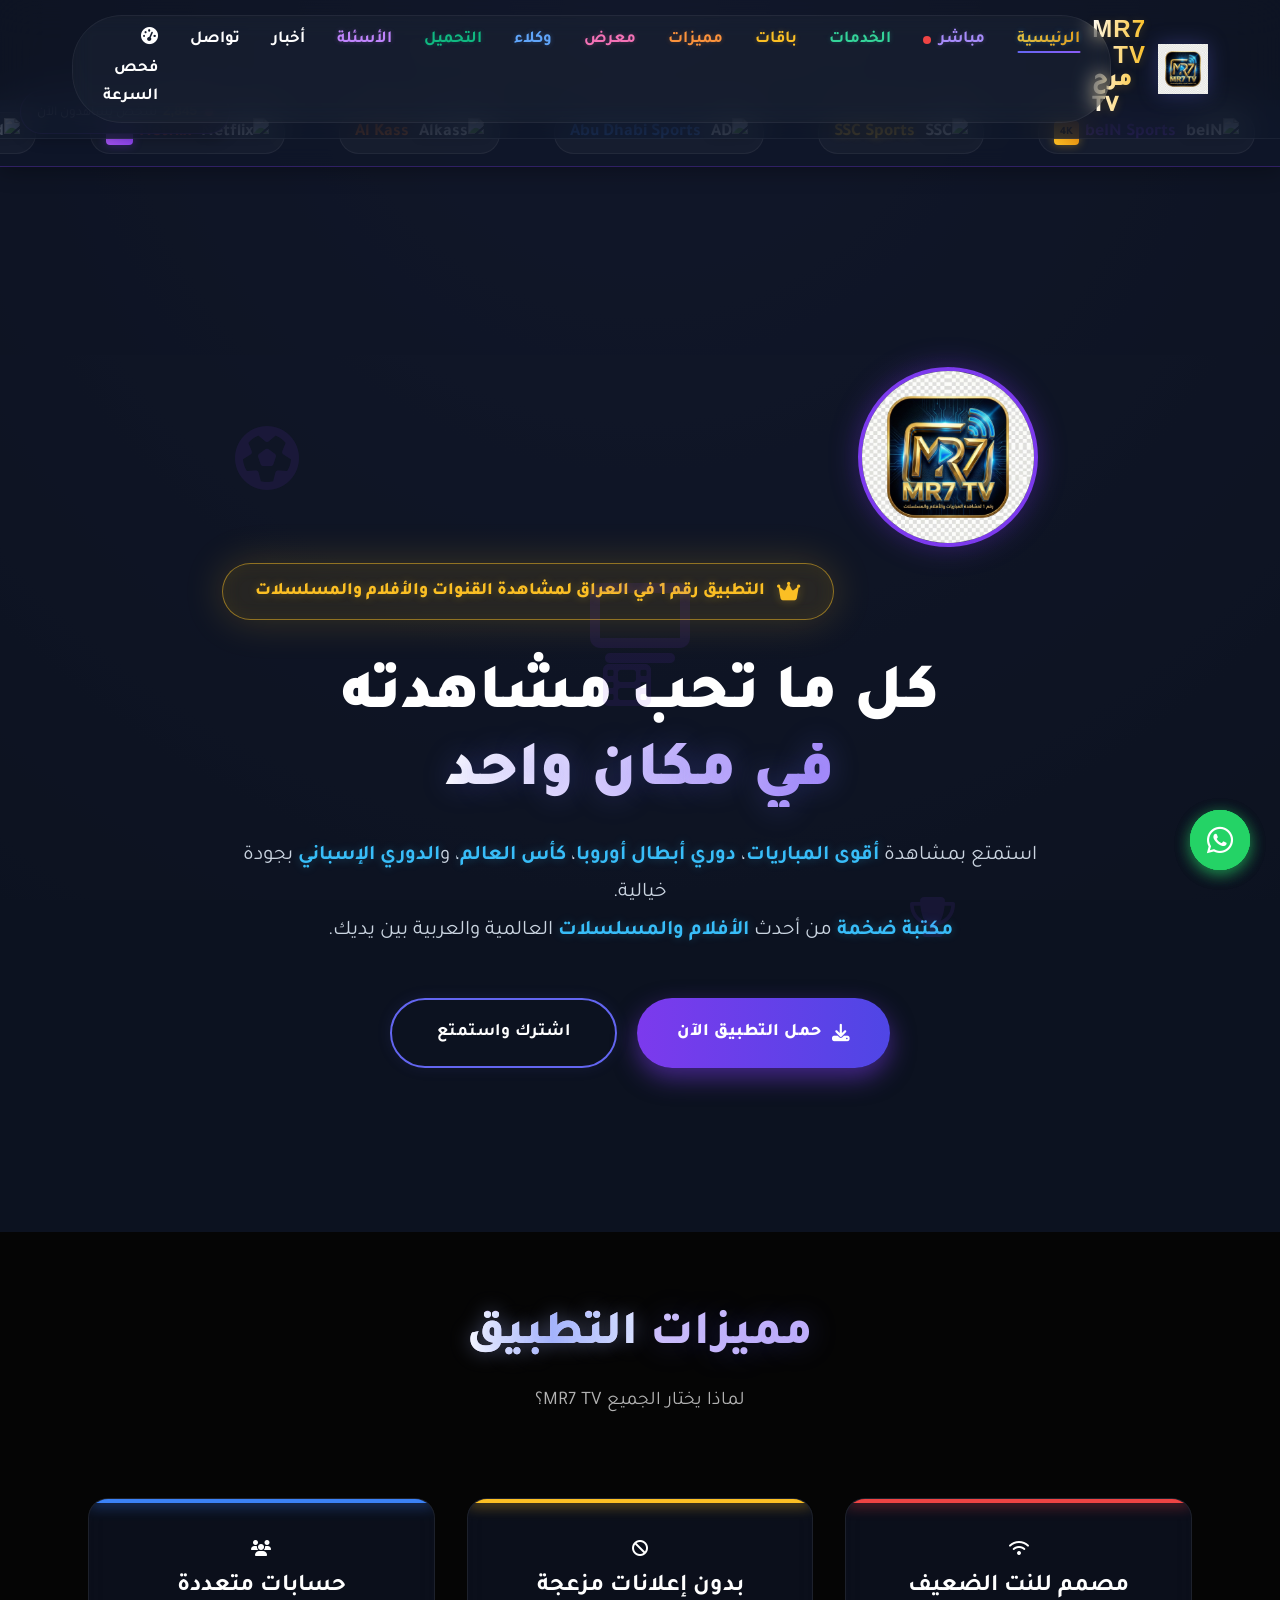
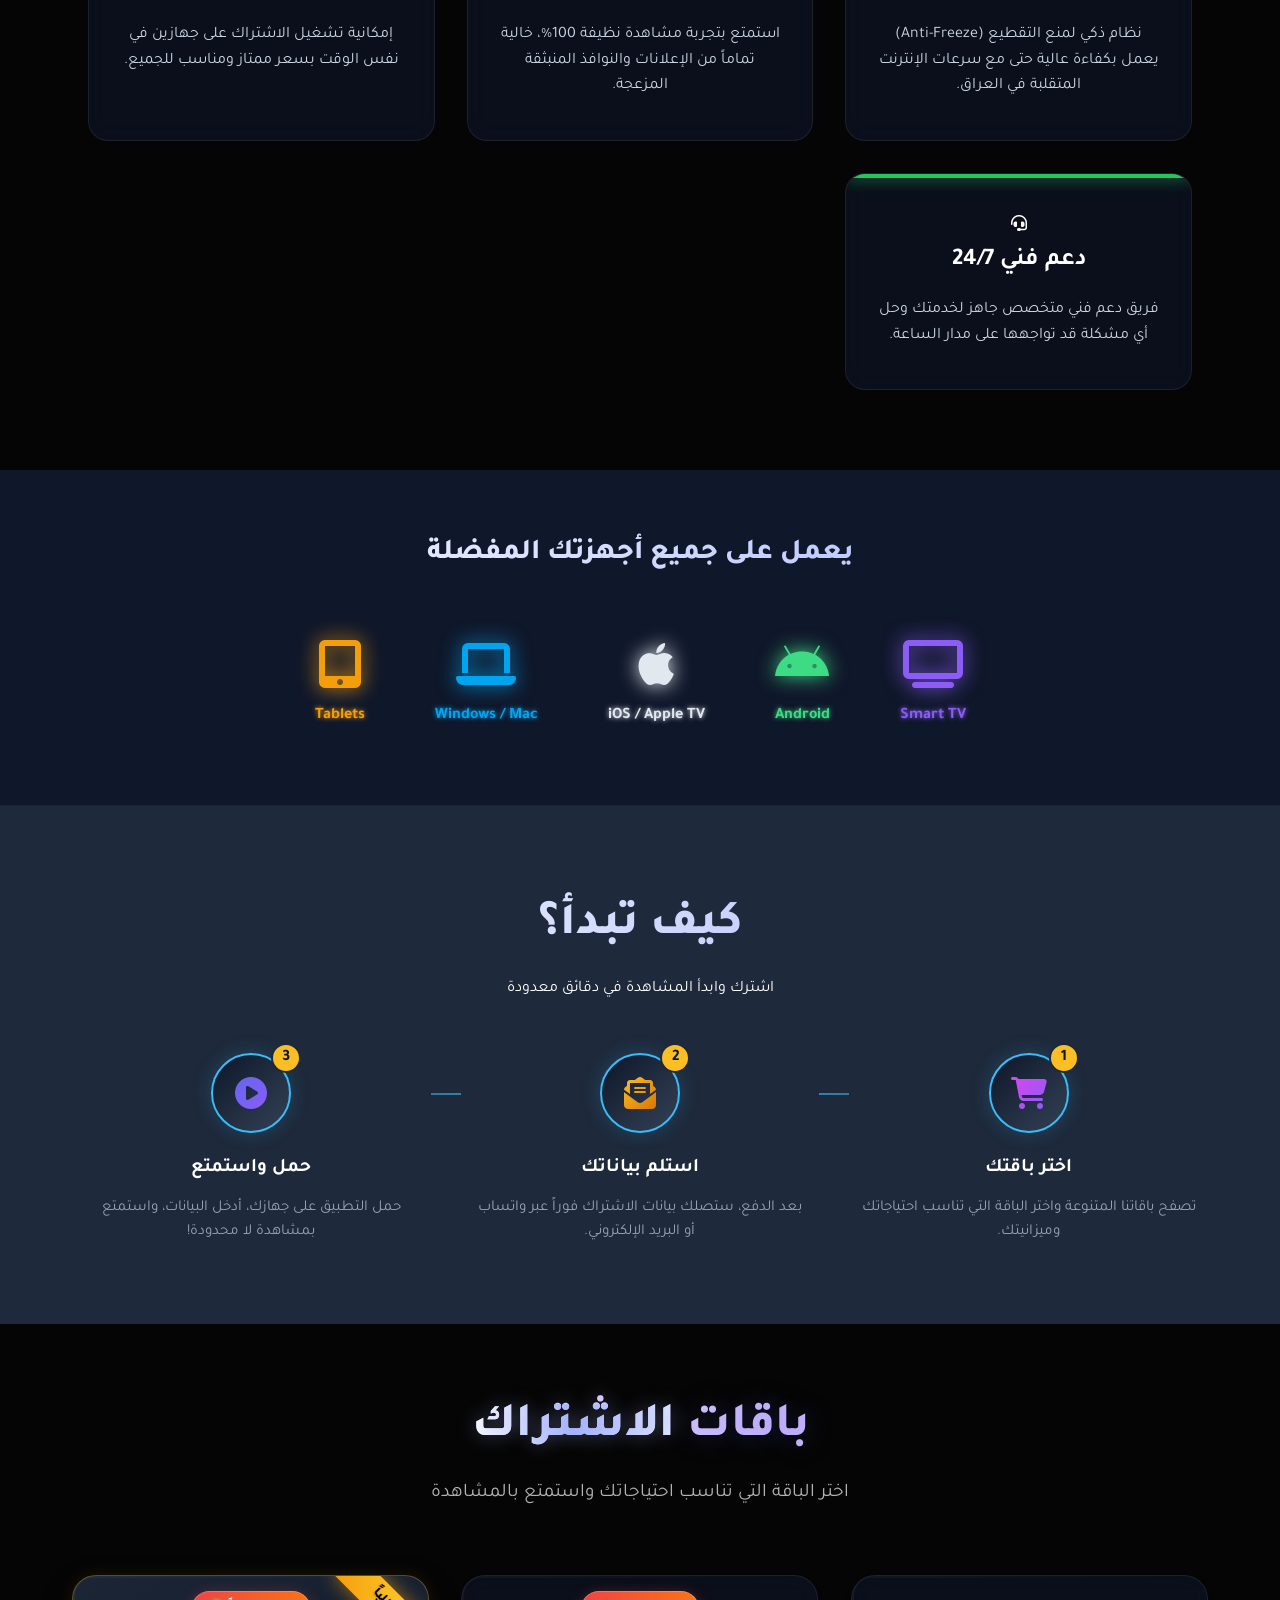
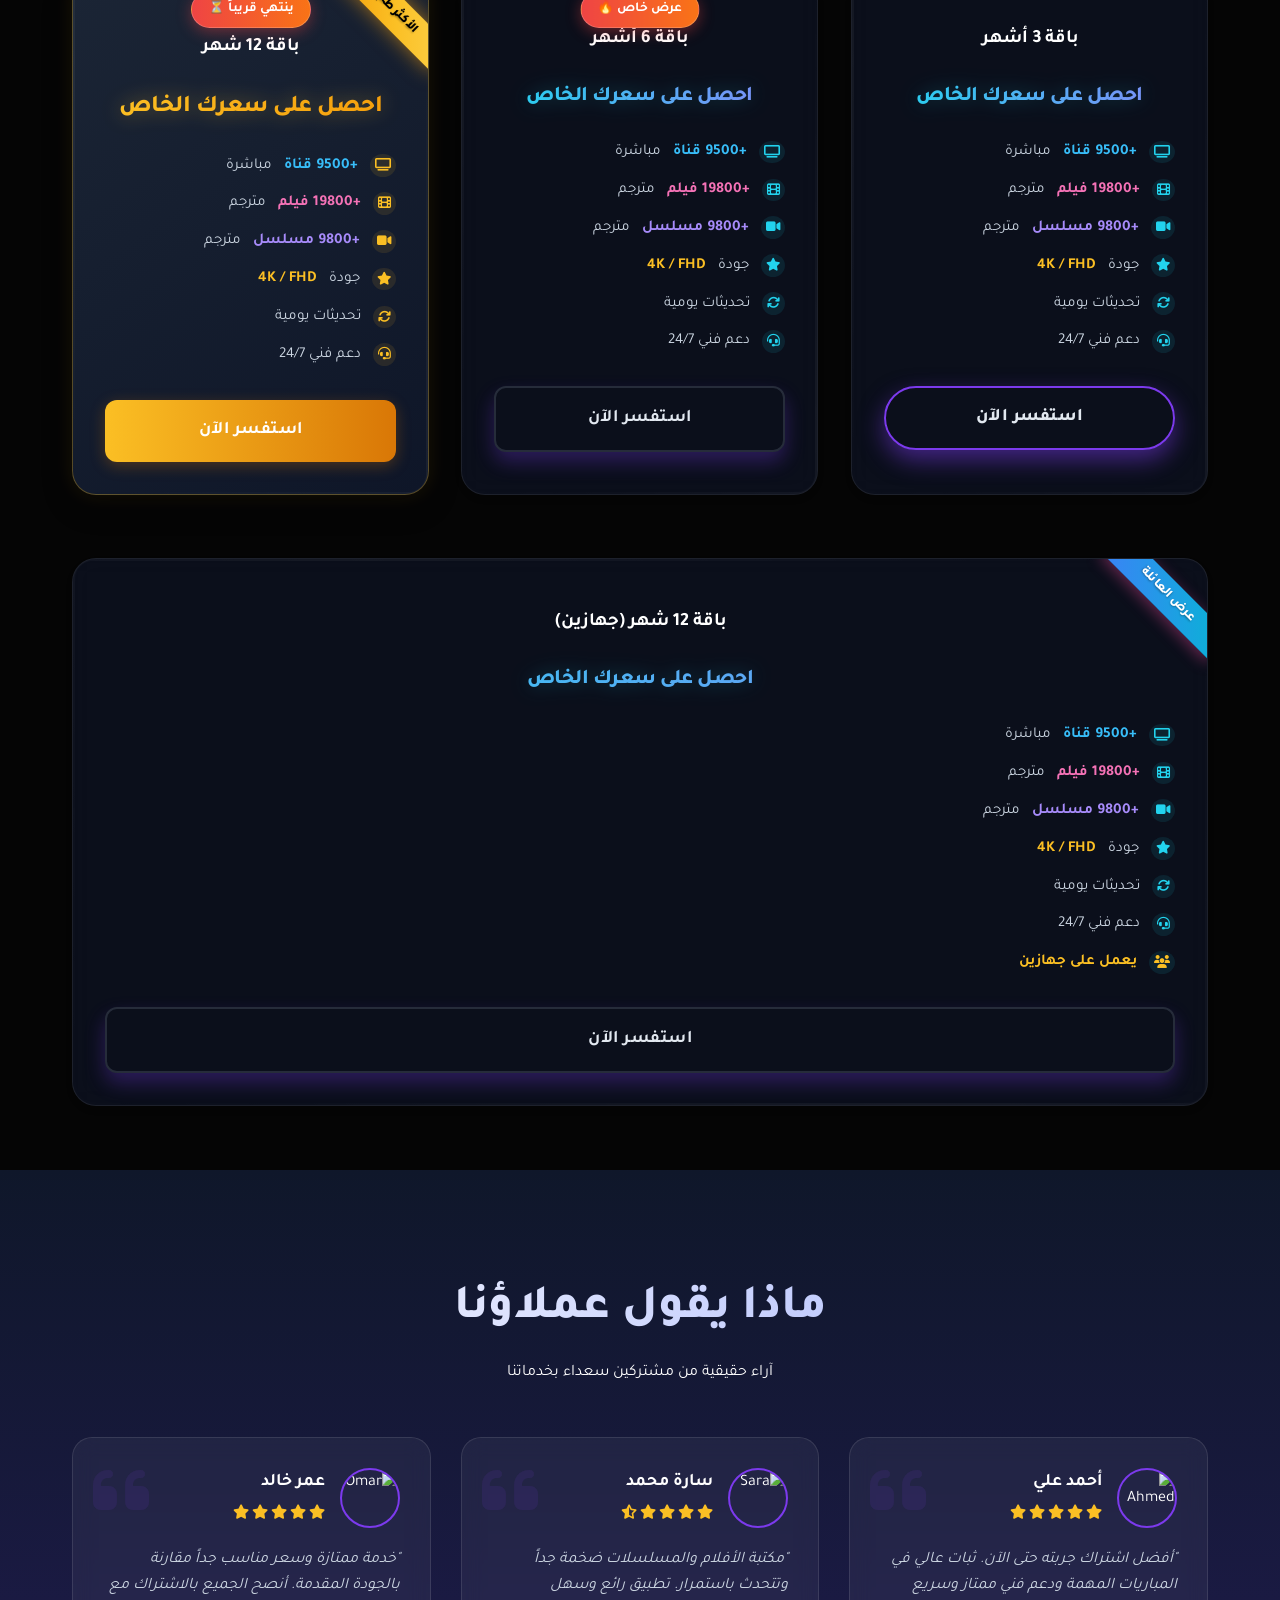
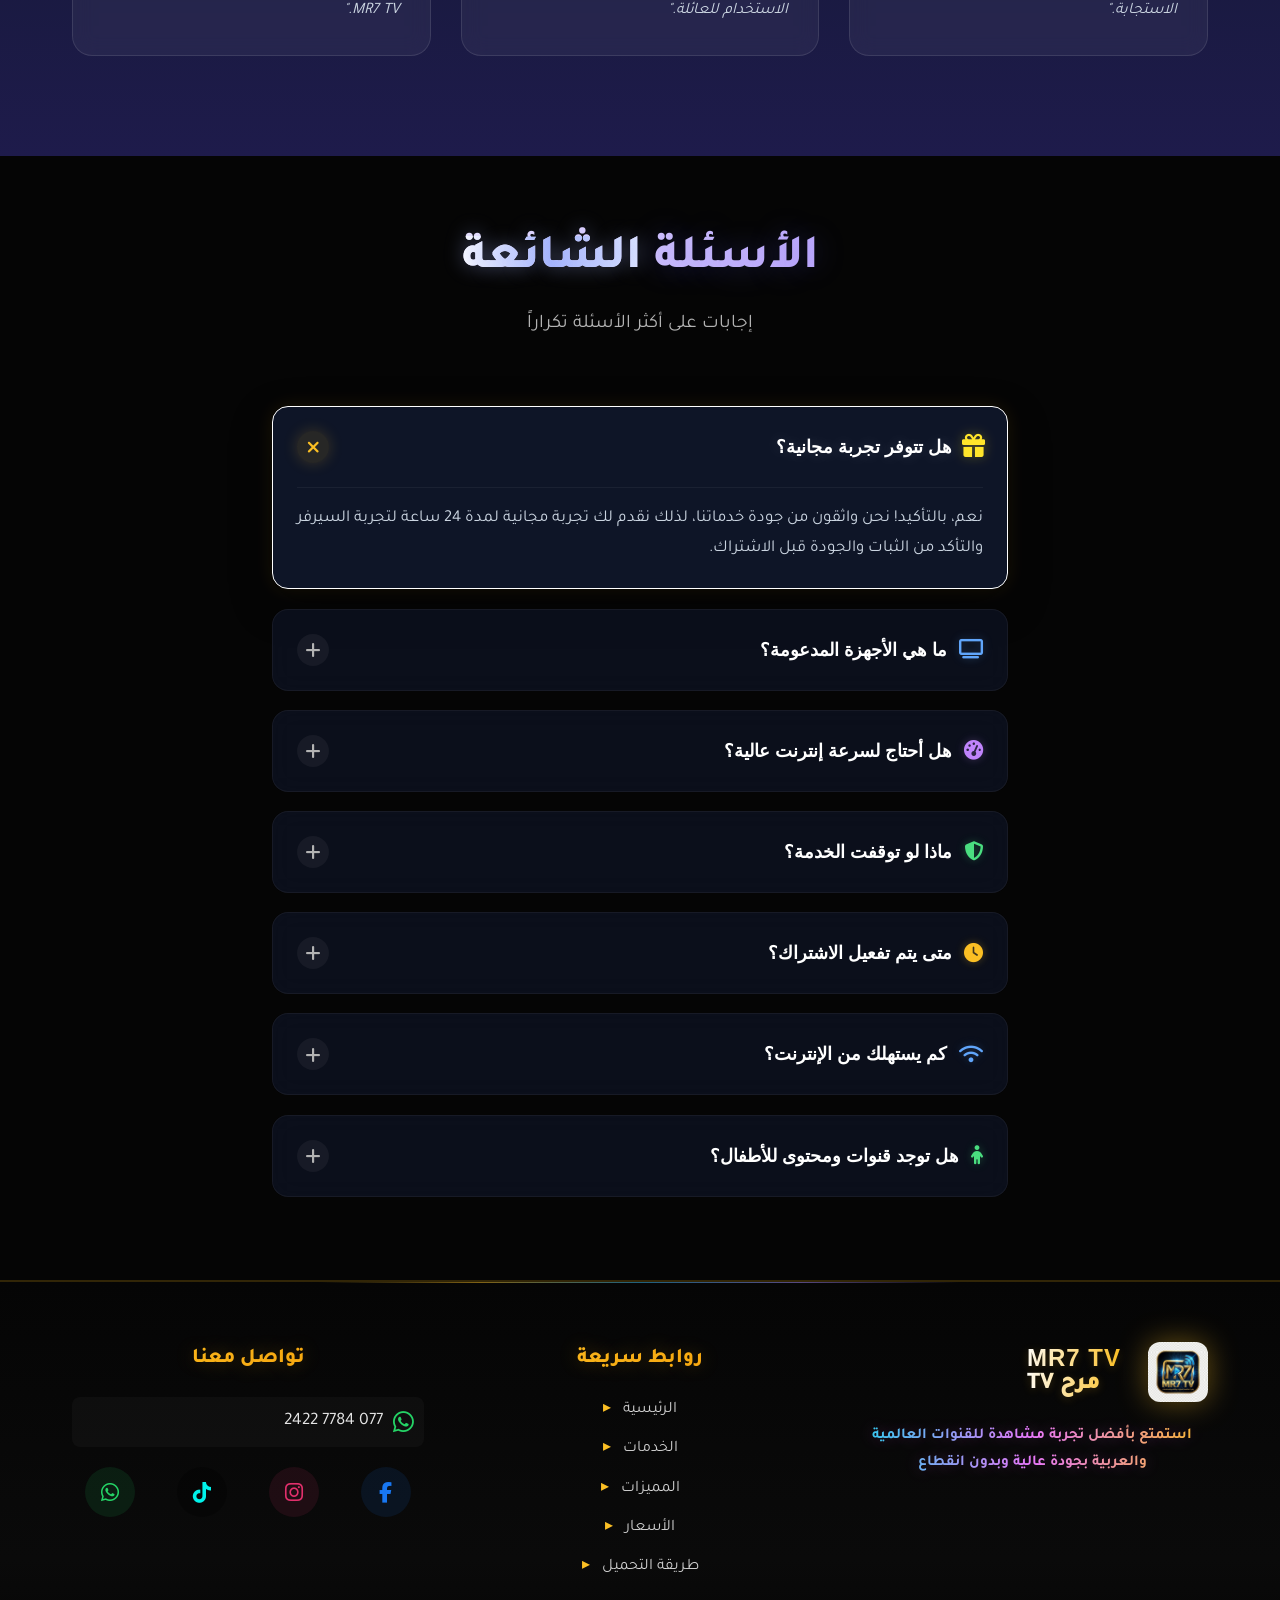
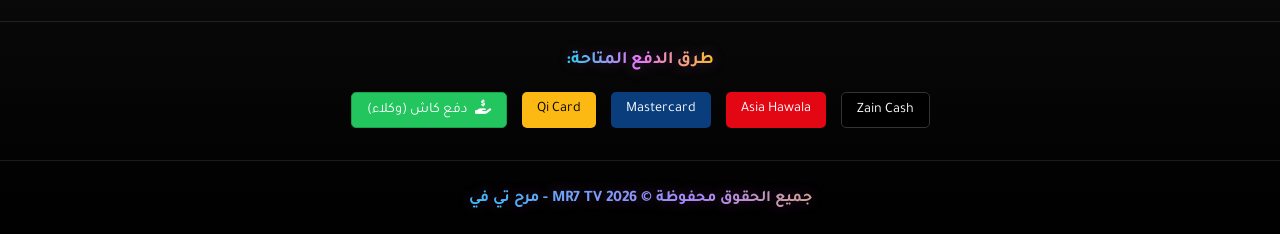
==== index.html @ 2f92e9c8 "Fix live viewer counter NaN and move to top-left" ====
<!DOCTYPE html>
<html lang="ar" dir="rtl">

<head>
        <meta name="google-site-verification" content="e7dGFRHvoZq3nfhhWjxkF9cUYaNCLtnULGbtYuVCwKk" />
        <meta charset="UTF-8">
        <meta name="viewport" content="width=device-width, initial-scale=1.0">
        <meta name="description"
                content="MR7 TV - أفضل خدمة IPTV في الشرق الأوسط. استمتع بمشاهدة آلاف القنوات المشفرة، الأفلام، والمسلسلات بجودة عالية وبدون تقطيع. تجربة مجانية 24 ساعة.">
        <meta name="keywords"
                content="IPTV, قنوات مشفرة, بث مباشر, MR7 TV, اشتراك IPTV, قنوات رياضية, أفلام, مسلسلات, 4K, تجربة مجانية, الدوري الإنجليزي, دوري أبطال أوروبا, الدوري الإسباني, قنوات أطفال, قنوات وثائقية, سيرفر قوي, بدون تقطيع, شاشات سمارت, أندرويد, آيفون, أفضل اشتراك IPTV, مباريات اليوم, كاس العالم, مسلسلات رمضان 2025, ريال مدريد, برشلونة, الكلاسيكو, مشاهدة مباراة مباشر, بث مباشر مباريات, ليفربول, مانشستر سيتي, الهلال, النصر, دوري روشن">
        <meta name="robots" content="index, follow">
        <link rel="canonical" href="https://mamivamora.github.io/mr7-tv-landing/">
        <title>MR7 TV - أفضل خدمة IPTV في الشرق الأوسط</title>
        <link rel="stylesheet" href="css/style.css">
        <link rel="stylesheet" href="https://cdnjs.cloudflare.com/ajax/libs/font-awesome/6.4.0/css/all.min.css">
        <link href="https://unpkg.com/aos@2.3.1/dist/aos.css" rel="stylesheet">
        <link rel="stylesheet" href="css/global-enhancements.css">
        <link rel="stylesheet" href="css/components/live-ticker.css">
        <link rel="stylesheet" href="css/tv-remote-styles.css">
        <link rel="stylesheet" href="css/mobile-enhancements.css">
        <link rel="icon" href="images/logo.jpg" type="image/jpeg">

        <!-- Open Graph / Facebook -->
        <meta property="og:type" content="website">
        <meta property="og:url" content="https://mamivamora.github.io/mr7-tv-landing/">
        <meta property="og:title" content="MR7 TV - أفضل خدمة IPTV في الشرق الأوسط">
        <meta property="og:description"
                content="استمتع بمشاهدة آلاف القنوات المشفرة، الأفلام، والمسلسلات بجودة عالية وبدون تقطيع. تجربة مجانية 24 ساعة.">
        <meta property="og:image" content="https://mamivamora.github.io/mr7-tv-landing/images/logo.jpg">

        <!-- Twitter -->
        <meta property="twitter:card" content="summary_large_image">
        <meta property="twitter:url" content="https://mamivamora.github.io/mr7-tv-landing/">
        <meta property="twitter:title" content="MR7 TV - أفضل خدمة IPTV في الشرق الأوسط">
        <meta property="twitter:description"
                content="استمتع بمشاهدة آلاف القنوات المشفرة، الأفلام، والمسلسلات بجودة عالية وبدون تقطيع. تجربة مجانية 24 ساعة.">
        <meta property="twitter:image" content="https://mamivamora.github.io/mr7-tv-landing/images/logo.jpg">

        <script type="application/ld+json">
    {
      "@context": "https://schema.org",
      "@type": "Product",
      "name": "MR7 TV IPTV Subscription",
      "image": "https://mamivamora.github.io/mr7-tv-landing/images/logo.jpg",
      "description": "أفضل اشتراك IPTV في الشرق الأوسط مع أكثر من 10,000 قناة ومكتبة أفلام ومسلسلات ضخمة.",
      "brand": {
        "@type": "Brand",
        "name": "MR7 TV"
      },
      "offers": {
        "@type": "Offer",
        "url": "https://mamivamora.github.io/mr7-tv-landing/",
        "priceCurrency": "USD",
        "price": "25.00",
        "priceValidUntil": "2025-12-31",
        "availability": "https://schema.org/InStock",
        "hasMerchantReturnPolicy": {
          "@type": "MerchantReturnPolicy",
          "applicableCountry": "IQ",
          "returnPolicyCategory": "https://schema.org/MerchantReturnFiniteReturnWindow",
          "merchantReturnDays": 7,
          "returnMethod": "https://schema.org/ReturnByMail",
          "returnFees": "https://schema.org/FreeReturn"
        },
        "shippingDetails": {
          "@type": "OfferShippingDetails",
          "shippingRate": {
            "@type": "MonetaryAmount",
            "value": "0",
            "currency": "USD"
          },
          "shippingDestination": {
            "@type": "DefinedRegion",
            "addressCountry": "IQ"
          }
        }
      },
      "aggregateRating": {
        "@type": "AggregateRating",
        "ratingValue": "4.9",
        "ratingCount": "1250"
      },
      "subjectOf": {
        "@type": "VideoObject",
        "name": "MR7 TV Promo Video",
        "description": "فيديو ترويجي يستعرض مميزات تطبيق MR7 TV وأهم القنوات الرياضية والترفيهية.",
        "thumbnailUrl": "https://mamivamora.github.io/mr7-tv-landing/images/logo.jpg",
        "uploadDate": "2025-01-01",
        "contentUrl": "https://mamivamora.github.io/mr7-tv-landing/images/hero-video.mp4",
        "embedUrl": "https://mamivamora.github.io/mr7-tv-landing/",
        "duration": "PT30S"
      }
    }
    </script>
        <link rel="stylesheet" href="css/footer-premium.css">
</head>

<body>
        <div id="particles-js"></div>

        <!-- Header -->
        <header>
                <div class="container">
                        <nav>
                                <a href="index.html" class="logo">
                                        <img src="images/logo.jpg" alt="MR7 TV Logo">
                                        <div class="brand-container"><span class="brand-en">MR7 TV</span><span
                                                        class="brand-ar">مرح TV</span></div>
                                </a>
                                <div class="menu-toggle">
                                        <i class="fas fa-bars"></i>
                                </div>
                                <ul class="nav-links">
                                        <li><a href="index.html" class="active">الرئيسية</a></li>
                                        <li>
                                                <a href="now-showing.html" class="nav-item-live">
                                                        مباشر <span class="live-dot"></span>
                                                </a>
                                        </li>
                                        <li><a href="services.html">الخدمات</a></li>
                                        <li><a href="pricing.html">باقات</a></li>
                                        <li><a href="features.html">مميزات</a></li>
                                        <li><a href="gallery.html">معرض</a></li>
                                        <li><a href="become-agent.html">وكلاء</a></li>
                                        <li><a href="downloads.html">التحميل</a></li>
                                        <li><a href="faq.html">الأسئلة</a></li>
                                        <li><a href="news.html">أخبار</a></li>
                                        <li><a href="contact.html">تواصل</a></li>
                                        <li><a href="#" onclick="event.preventDefault(); document.getElementById('speed-test-modal').style.display='flex';"
                                                        class="nav-item-speed">
                                                        <i class="fas fa-tachometer-alt"></i> فحص السرعة
                                                </a></li>
                                </ul>
                        </nav>
                </div>
        </header>

        <main>
                <!-- Live Ticker Section -->
                <div class="live-ticker-wrapper">
                        <div class="ticker-track">
                                <!-- Sports Group 1 -->
                                <span class="ticker-item"><img src="https://logo.clearbit.com/bein.com"
                                                class="channel-logo" alt="beIN"> <span class="text-purple">beIN
                                                Sports</span> <span class="badge-4k">4K</span></span>
                                <span class="ticker-item"><img src="https://logo.clearbit.com/ssc.sa"
                                                class="channel-logo" alt="SSC"> <span class="text-gold">SSC
                                                Sports</span></span>
                                <span class="ticker-item"><img src="https://logo.clearbit.com/adsports.ae"
                                                class="channel-logo" alt="AD"> <span class="text-blue">Abu Dhabi
                                                Sports</span></span>
                                <span class="ticker-item"><img src="https://logo.clearbit.com/alkass.net"
                                                class="channel-logo" alt="Alkass"> <span class="text-orange">Al
                                                Kass</span></span>

                                <!-- Entertainment Group 1 -->
                                <span class="ticker-item"><img src="https://logo.clearbit.com/netflix.com"
                                                class="channel-logo" alt="Netflix"> <span
                                                class="text-red">Netflix</span> <span
                                                class="badge-vip">VIP</span></span>
                                <span class="ticker-item"><img src="https://logo.clearbit.com/shahid.mbc.net"
                                                class="channel-logo" alt="Shahid"> <span class="text-purple">Shahid
                                                VIP</span></span>
                                <span class="ticker-item"><img src="https://logo.clearbit.com/osn.com"
                                                class="channel-logo" alt="OSN"> <span class="text-blue">OSN
                                                Plus</span></span>
                                <span class="ticker-item"><img src="https://logo.clearbit.com/watchit.com"
                                                class="channel-logo" alt="WatchIt"> <span class="text-green">Watch
                                                It</span></span>

                                <!-- Local & Variety 1 -->
                                <span class="ticker-item"><img src="https://logo.clearbit.com/alrabiaa.tv"
                                                class="channel-logo" alt="Rabia"> <span class="text-orange">الرابعة
                                                الرياضية</span></span>
                                <span class="ticker-item"><img src="https://logo.clearbit.com/mbc.net"
                                                class="channel-logo" alt="MBC"> <span class="text-blue">MBC Group</span>
                                        <span class="badge-4k">HD</span></span>
                                <span class="ticker-item"><img src="https://logo.clearbit.com/rotana.net"
                                                class="channel-logo" alt="Rotana"> <span
                                                class="text-purple">Rotana</span></span>
                                <span class="ticker-item"><img
                                                src="https://ui-avatars.com/api/?name=Diwan+TV&background=random&color=fff"
                                                class="channel-logo" alt="Diwan"> <span class="text-gold">قنوات
                                                ديوان</span></span>

                                <!-- Sports Group 2 -->
                                <span class="ticker-item"><img src="https://logo.clearbit.com/shasha.com"
                                                class="channel-logo" alt="Shasha"> <span class="text-green">Shasha
                                                Sport</span></span>
                                <span class="ticker-item"><img src="https://logo.clearbit.com/apple.com"
                                                class="channel-logo" alt="Apple"> <span class="text-red">Apple
                                                Sport</span></span>
                                <span class="ticker-item"><img src="https://logo.clearbit.com/tod.tv"
                                                class="channel-logo" alt="TOD"> <span class="text-blue">TOD
                                                Channels</span></span>
                                <span class="ticker-item"><img
                                                src="https://ui-avatars.com/api/?name=Arab+Sport&background=0D8ABC&color=fff"
                                                class="channel-logo" alt="Arab"> <span class="text-gold">الرياضية
                                                العربية</span></span>

                                <!-- Entertainment Group 2 -->
                                <span class="ticker-item"><img src="https://logo.clearbit.com/hbo.com"
                                                class="channel-logo" alt="HBO"> <span class="text-purple">HBO
                                                Max</span></span>
                                <span class="ticker-item"><img
                                                src="https://ui-avatars.com/api/?name=Majestic&background=FFD700&color=000"
                                                class="channel-logo" alt="Majestic"> <span class="text-gold">Majestic
                                                Cinema</span></span>
                                <span class="ticker-item"><img src="https://logo.clearbit.com/sho.com"
                                                class="channel-logo" alt="Showtime"> <span
                                                class="text-red">Showtime</span></span>
                                <span class="ticker-item"><img
                                                src="https://ui-avatars.com/api/?name=Alwan&background=random"
                                                class="channel-logo" alt="Alwan"> <span class="text-blue">قنوات
                                                ألوان</span></span>

                                <!-- Kids & Docu -->
                                <span class="ticker-item"><img src="https://logo.clearbit.com/cartoonnetwork.com"
                                                class="channel-logo" alt="Kids"> <span class="text-orange">قنوات
                                                الأطفال</span></span>
                                <span class="ticker-item"><img src="https://logo.clearbit.com/nationalgeographic.com"
                                                class="channel-logo" alt="Docu"> <span class="text-green">وثائقيات
                                                عالمية</span></span>
                                <span class="ticker-item"><img src="https://logo.clearbit.com/fatafeat.com"
                                                class="channel-logo" alt="Cook"> <span class="text-red">قنوات
                                                الطبخ</span></span>
                                <span class="ticker-item"><img src="https://logo.clearbit.com/iqraa.com"
                                                class="channel-logo" alt="Islamic"> <span class="text-green">القنوات
                                                الإسلامية</span></span>

                                <!-- More Variety -->
                                <span class="ticker-item"><img
                                                src="https://ui-avatars.com/api/?name=Shoof&background=800080&color=fff"
                                                class="channel-logo" alt="Shoof"> <span class="text-purple">قنوات
                                                شوف</span></span>
                                <span class="ticker-item"><img
                                                src="https://ui-avatars.com/api/?name=Fayer&background=FF4500&color=fff"
                                                class="channel-logo" alt="Fayer"> <span class="text-orange">Fayer
                                                TV</span></span>
                                <span class="ticker-item"><img
                                                src="https://ui-avatars.com/api/?name=Hala&background=0000FF&color=fff"
                                                class="channel-logo" alt="Hala"> <span class="text-blue">Hala
                                                Max</span></span>
                                <span class="ticker-item"><img
                                                src="https://ui-avatars.com/api/?name=World&background=000&color=fff"
                                                class="channel-logo" alt="World"> <span class="text-gold">قنوات كل
                                                الدول</span></span>

                                <!-- DUPLICATE FOR INFINITE SCROLL -->
                                <span class="ticker-item"><img src="https://logo.clearbit.com/bein.com"
                                                class="channel-logo" alt="beIN"> <span class="text-purple">beIN
                                                Sports</span> <span class="badge-4k">4K</span></span>
                                <span class="ticker-item"><img src="https://logo.clearbit.com/ssc.sa"
                                                class="channel-logo" alt="SSC"> <span class="text-gold">SSC
                                                Sports</span></span>
                                <span class="ticker-item"><img src="https://logo.clearbit.com/adsports.ae"
                                                class="channel-logo" alt="AD"> <span class="text-blue">Abu Dhabi
                                                Sports</span></span>
                                <span class="ticker-item"><img src="https://logo.clearbit.com/alkass.net"
                                                class="channel-logo" alt="Alkass"> <span class="text-orange">Al
                                                Kass</span></span>
                                <span class="ticker-item"><img src="https://logo.clearbit.com/netflix.com"
                                                class="channel-logo" alt="Netflix"> <span
                                                class="text-red">Netflix</span> <span
                                                class="badge-vip">VIP</span></span>
                                <span class="ticker-item"><img src="https://logo.clearbit.com/shahid.mbc.net"
                                                class="channel-logo" alt="Shahid"> <span class="text-purple">Shahid
                                                VIP</span></span>
                                <span class="ticker-item"><img src="https://logo.clearbit.com/osn.com"
                                                class="channel-logo" alt="OSN"> <span class="text-blue">OSN
                                                Plus</span></span>
                                <span class="ticker-item"><img src="https://logo.clearbit.com/watchit.com"
                                                class="channel-logo" alt="WatchIt"> <span class="text-green">Watch
                                                It</span></span>
                                <span class="ticker-item"><img src="https://logo.clearbit.com/alrabiaa.tv"
                                                class="channel-logo" alt="Rabia"> <span class="text-orange">الرابعة
                                                الرياضية</span></span>
                                <span class="ticker-item"><img src="https://logo.clearbit.com/mbc.net"
                                                class="channel-logo" alt="MBC"> <span class="text-blue">MBC Group</span>
                                        <span class="badge-4k">HD</span></span>
                                <span class="ticker-item"><img src="https://logo.clearbit.com/rotana.net"
                                                class="channel-logo" alt="Rotana"> <span
                                                class="text-purple">Rotana</span></span>
                                <span class="ticker-item"><img
                                                src="https://ui-avatars.com/api/?name=Diwan+TV&background=random&color=fff"
                                                class="channel-logo" alt="Diwan"> <span class="text-gold">قنوات
                                                ديوان</span></span>
                                <span class="ticker-item"><img src="https://logo.clearbit.com/shasha.com"
                                                class="channel-logo" alt="Shasha"> <span class="text-green">Shasha
                                                Sport</span></span>
                                <span class="ticker-item"><img src="https://logo.clearbit.com/apple.com"
                                                class="channel-logo" alt="Apple"> <span class="text-red">Apple
                                                Sport</span></span>
                                <span class="ticker-item"><img src="https://logo.clearbit.com/tod.tv"
                                                class="channel-logo" alt="TOD"> <span class="text-blue">TOD
                                                Channels</span></span>
                                <span class="ticker-item"><img
                                                src="https://ui-avatars.com/api/?name=Arab+Sport&background=0D8ABC&color=fff"
                                                class="channel-logo" alt="Arab"> <span class="text-gold">الرياضية
                                                العربية</span></span>
                                <span class="ticker-item"><img src="https://logo.clearbit.com/hbo.com"
                                                class="channel-logo" alt="HBO"> <span class="text-purple">HBO
                                                Max</span></span>
                                <span class="ticker-item"><img
                                                src="https://ui-avatars.com/api/?name=Majestic&background=FFD700&color=000"
                                                class="channel-logo" alt="Majestic"> <span class="text-gold">Majestic
                                                Cinema</span></span>
                                <span class="ticker-item"><img src="https://logo.clearbit.com/sho.com"
                                                class="channel-logo" alt="Showtime"> <span
                                                class="text-red">Showtime</span></span>
                                <span class="ticker-item"><img
                                                src="https://ui-avatars.com/api/?name=Alwan&background=random"
                                                class="channel-logo" alt="Alwan"> <span class="text-blue">قنوات
                                                ألوان</span></span>
                                <span class="ticker-item"><img src="https://logo.clearbit.com/cartoonnetwork.com"
                                                class="channel-logo" alt="Kids"> <span class="text-orange">قنوات
                                                الأطفال</span></span>
                                <span class="ticker-item"><img src="https://logo.clearbit.com/nationalgeographic.com"
                                                class="channel-logo" alt="Docu"> <span class="text-green">وثائقيات
                                                عالمية</span></span>
                                <span class="ticker-item"><img src="https://logo.clearbit.com/fatafeat.com"
                                                class="channel-logo" alt="Cook"> <span class="text-red">قنوات
                                                الطبخ</span></span>
                                <span class="ticker-item"><img src="https://logo.clearbit.com/iqraa.com"
                                                class="channel-logo" alt="Islamic"> <span class="text-green">القنوات
                                                الإسلامية</span></span>
                                <span class="ticker-item"><img
                                                src="https://ui-avatars.com/api/?name=Shoof&background=800080&color=fff"
                                                class="channel-logo" alt="Shoof"> <span class="text-purple">قنوات
                                                شوف</span></span>
                                <span class="ticker-item"><img
                                                src="https://ui-avatars.com/api/?name=Fayer&background=FF4500&color=fff"
                                                class="channel-logo" alt="Fayer"> <span class="text-orange">Fayer
                                                TV</span></span>
                                <span class="ticker-item"><img
                                                src="https://ui-avatars.com/api/?name=Hala&background=0000FF&color=fff"
                                                class="channel-logo" alt="Hala"> <span class="text-blue">Hala
                                                Max</span></span>
                                <span class="ticker-item"><img
                                                src="https://ui-avatars.com/api/?name=World&background=000&color=fff"
                                                class="channel-logo" alt="World"> <span class="text-gold">قنوات كل
                                                الدول</span></span>
                        </div>
                </div>
                <!-- Hero Section -->
                <section id="home" class="hero">
                        <!-- Video Background -->
                        <div class="hero-video-wrapper">
                                <video autoplay muted loop playsinline class="hero-video">
                                        <source src="images/hero-video.mp4" type="video/mp4">
                                        متصفحك لا يدعم تشغيل الفيديو.
                                </video>
                                <div class="hero-overlay"></div>
                        </div>

                        <div class="container hero-content" data-aos="fade-up">
                                <div class="hero-logo">
                                        <!-- Added glow effect container -->
                                        <div class="logo-glow-container">
                                                <img src="images/logo.jpg" alt="MR7 TV Logo" class="main-logo">
                                        </div>
                                </div>

                                <div class="hero-badge" data-aos="fade-down">
                                        <i class="fas fa-crown text-gold"></i> التطبيق رقم 1 في العراق لمشاهدة القنوات
                                        والأفلام والمسلسلات
                                </div>

                                <h1>كل ما تحب مشاهدته<br><span class="text-glow">في مكان واحد</span></h1>

                                <div class="hero-features-text">
                                        <p class="main-desc">استمتع بمشاهدة <span class="highlight-text">أقوى
                                                        المباريات</span>، <span class="highlight-text">دوري أبطال
                                                        أوروبا</span>، <span class="highlight-text">كأس
                                                        العالم</span>، و<span class="highlight-text">الدوري
                                                        الإسباني</span> بجودة خيالية.</p>
                                        <p class="sub-desc"><span class="highlight-text">مكتبة ضخمة</span> من أحدث <span
                                                        class="highlight-text">الأفلام والمسلسلات</span> العالمية
                                                والعربية بين يديك.</p>
                                </div>

                                <div class="hero-btns">
                                        <a href="downloads.html" class="btn-enhanced cta-pulse"><i
                                                        class="fas fa-download"></i> حمل التطبيق الآن</a>
                                        <a href="pricing.html" class="btn btn-outline btn-lg"
                                                style="border-width: 2px;">اشترك واستمتع</a>
                                </div>

                                <!-- Floating Icons Animation -->
                                <div class="floating-icons">
                                        <i class="fas fa-futbol icon-float icon-1"></i>
                                        <i class="fas fa-film icon-float icon-2"></i>
                                        <i class="fas fa-tv icon-float icon-3"></i>
                                        <i class="fas fa-trophy icon-float icon-4"></i>
                                </div>
                        </div>
                </section>

                <!-- Features Section -->
                <section id="features" class="section">
                        <div class="container">
                                <h2 class="section-title text-glow" data-aos="fade-up">مميزات <span
                                                class="holographic-text">التطبيق</span></h2>
                                <p class="section-desc" data-aos="fade-up" data-aos-delay="100">
                                        لماذا يختار الجميع MR7 TV؟
                                </p>

                                <div class="features-grid">
                                        <!-- Feature 1: Internet & Anti-Freeze -->
                                        <div class="feature-card" style="--card-color: #ef4444;" data-aos="fade-up"
                                                data-aos-delay="100">
                                                <div class="feature-icon">
                                                        <i class="fas fa-wifi"></i>
                                                </div>
                                                <h3>مصمم للنت الضعيف</h3>
                                                <p>نظام ذكي لمنع التقطيع (Anti-Freeze) يعمل بكفاءة عالية حتى مع سرعات
                                                        الإنترنت المتقلبة في العراق.</p>
                                        </div>

                                        <!-- Feature 2: Quality & No Ads -->
                                        <div class="feature-card" style="--card-color: #fbbf24;" data-aos="fade-up"
                                                data-aos-delay="200">
                                                <div class="feature-icon">
                                                        <i class="fas fa-ban"></i>
                                                </div>
                                                <h3>بدون إعلانات مزعجة</h3>
                                                <p>استمتع بتجربة مشاهدة نظيفة 100%، خالية تماماً من الإعلانات والنوافذ
                                                        المنبثقة المزعجة.</p>
                                        </div>

                                        <!-- Feature 3 -->
                                        <div class="feature-card" style="--card-color: #3b82f6;" data-aos="fade-up"
                                                data-aos-delay="300">
                                                <div class="feature-icon">
                                                        <i class="fas fa-users"></i>
                                                </div>
                                                <h3>حسابات متعددة</h3>
                                                <p>إمكانية تشغيل الاشتراك على جهازين في نفس الوقت بسعر ممتاز ومناسب
                                                        للجميع.</p>
                                        </div>

                                        <!-- Feature 4 -->
                                        <div class="feature-card" style="--card-color: #22c55e;" data-aos="fade-up"
                                                data-aos-delay="400">
                                                <div class="feature-icon">
                                                        <i class="fas fa-headset"></i>
                                                </div>
                                                <h3>دعم فني 24/7</h3>
                                                <p>فريق دعم فني متخصص جاهز لخدمتك وحل أي مشكلة قد تواجهها على مدار
                                                        الساعة.</p>
                                        </div>
                                </div>
                        </div>
                </section>

                <!-- Devices Section -->
                <section class="devices-section">
                        <div class="container">
                                <h2 class="section-title" style="font-size: 1.8rem; margin-bottom: 1rem;">يعمل على جميع
                                        أجهزتك المفضلة</h2>
                                <div class="devices-grid">
                                        <div class="device-item">
                                                <i class="fas fa-tv"></i>
                                                <span>Smart TV</span>
                                        </div>
                                        <div class="device-item">
                                                <i class="fab fa-android"></i>
                                                <span>Android</span>
                                        </div>
                                        <div class="device-item">
                                                <i class="fab fa-apple"></i>
                                                <span>iOS / Apple TV</span>
                                        </div>
                                        <div class="device-item">
                                                <i class="fas fa-laptop"></i>
                                                <span>Windows / Mac</span>
                                        </div>
                                        <div class="device-item">
                                                <i class="fas fa-tablet-alt"></i>
                                                <span>Tablets</span>
                                        </div>
                                </div>
                        </div>
                </section>

                <!-- Steps Section -->
                <section class="steps-section">
                        <div class="container">
                                <div class="section-header text-center">
                                        <h2 class="section-title">كيف <span class="text-gradient">تبدأ؟</span></h2>
                                        <p class="section-subtitle">اشترك وابدأ المشاهدة في دقائق معدودة</p>
                                </div>

                                <div class="steps-container">
                                        <!-- Step 1 -->
                                        <div class="step-card" data-aos="fade-up" data-aos-delay="100">
                                                <div class="step-icon">
                                                        <i class="fas fa-shopping-cart icon-gradient-accent"></i>
                                                </div>
                                                <div class="step-number">1</div>
                                                <h3 class="step-title">اختر باقتك</h3>
                                                <p class="step-desc">تصفح باقاتنا المتنوعة واختر الباقة التي تناسب
                                                        احتياجاتك وميزانيتك.</p>
                                        </div>

                                        <!-- Step 2 -->
                                        <div class="step-card" data-aos="fade-up" data-aos-delay="200">
                                                <div class="step-icon">
                                                        <i class="fas fa-envelope-open-text icon-gradient-gold"></i>
                                                </div>
                                                <div class="step-number">2</div>
                                                <h3 class="step-title">استلم بياناتك</h3>
                                                <p class="step-desc">بعد الدفع، ستصلك بيانات الاشتراك فوراً عبر واتساب
                                                        أو البريد الإلكتروني.</p>
                                        </div>

                                        <!-- Step 3 -->
                                        <div class="step-card" data-aos="fade-up" data-aos-delay="300">
                                                <div class="step-icon">
                                                        <i class="fas fa-play-circle icon-gradient"></i>
                                                </div>
                                                <div class="step-number">3</div>
                                                <h3 class="step-title">حمل واستمتع</h3>
                                                <p class="step-desc">حمل التطبيق على جهازك، أدخل البيانات، واستمتع
                                                        بمشاهدة لا محدودة!</p>
                                        </div>
                                </div>
                        </div>
                </section>

                <!-- Countdown Timer Section -->
                <!-- Countdown Section REMOVED -->

                <!-- Pricing Section -->
                <section id="pricing" class="section">
                        <div class="container">
                                <h2 class="section-title text-glow" data-aos="fade-up">باقات <span
                                                class="holographic-text">الاشتراك</span></h2>
                                <p class="section-desc" data-aos="fade-up" data-aos-delay="100">
                                        اختر الباقة التي تناسب احتياجاتك واستمتع بالمشاهدة
                                </p>

                                <div class="pricing-grid">
                                        <!-- 3 Months Plan -->
                                        <div class="pricing-card" data-aos="flip-left" data-aos-delay="100">
                                                <div class="card-header">
                                                        <h3>باقة 3 أشهر</h3>
                                                        <div class="price custom-price-text">
                                                                احصل على سعرك الخاص
                                                        </div>
                                                </div>
                                                <div class="card-body">
                                                        <ul class="pricing-features">
                                                                <li><i class="fas fa-tv"></i> <span
                                                                                class="feat-channels">+9500 قناة</span>
                                                                        مباشرة</li>
                                                                <li><i class="fas fa-film"></i> <span
                                                                                class="feat-movies">+19800 فيلم</span>
                                                                        مترجم</li>
                                                                <li><i class="fas fa-video"></i> <span
                                                                                class="feat-series">+9800 مسلسل</span>
                                                                        مترجم</li>
                                                                <li><i class="fas fa-star"></i> جودة <span
                                                                                class="feat-quality">4K / FHD</span>
                                                                </li>
                                                                <li><i class="fas fa-sync"></i> تحديثات يومية</li>
                                                                <li><i class="fas fa-headset"></i> دعم فني 24/7</li>
                                                        </ul>
                                                        <a href="https://wa.me/9647777842422?text=مرحباً، أرغب بمعرفة سعر باقة 3 أشهر"
                                                                class="btn-enhanced btn-outline btn-block"
                                                                style="background: transparent; border: 2px solid #7c3aed;">استفسر
                                                                الآن</a>
                                                </div>
                                        </div>

                                        <!-- 6 Months Plan -->
                                        <div class="pricing-card" data-aos="flip-left" data-aos-delay="200">
                                                <!-- Offer Badge -->
                                                <div class="offer-badge pulse-anim">عرض خاص 🔥</div>
                                                <div class="card-header">
                                                        <h3>باقة 6 أشهر</h3>
                                                        <div class="price custom-price-text">
                                                                احصل على سعرك الخاص
                                                        </div>
                                                </div>
                                                <div class="card-body">
                                                        <ul class="pricing-features">
                                                                <li><i class="fas fa-tv"></i> <span
                                                                                class="feat-channels">+9500 قناة</span>
                                                                        مباشرة</li>
                                                                <li><i class="fas fa-film"></i> <span
                                                                                class="feat-movies">+19800 فيلم</span>
                                                                        مترجم</li>
                                                                <li><i class="fas fa-video"></i> <span
                                                                                class="feat-series">+9800 مسلسل</span>
                                                                        مترجم</li>
                                                                <li><i class="fas fa-star"></i> جودة <span
                                                                                class="feat-quality">4K / FHD</span>
                                                                </li>
                                                                <li><i class="fas fa-sync"></i> تحديثات يومية</li>
                                                                <li><i class="fas fa-headset"></i> دعم فني 24/7</li>
                                                        </ul>
                                                        <a href="https://wa.me/9647777842422?text=مرحباً، أرغب بمعرفة سعر باقة 6 أشهر (العرض الخاص)"
                                                                class="btn btn-outline btn-block">استفسر الآن</a>
                                                </div>
                                        </div>

                                        <!-- 12 Months Plan (Featured) -->
                                        <div class="pricing-card featured" data-aos="flip-left" data-aos-delay="300">
                                                <div class="pricing-badge best">الأكثر طلباً</div>
                                                <!-- Offer Badge -->
                                                <div class="offer-badge pulse-anim">ينتهي قريباً ⏳
                                                </div>
                                                <div class="card-header">
                                                        <h3>باقة 12 شهر</h3>
                                                        <div class="price custom-price-text">
                                                                احصل على سعرك الخاص
                                                        </div>
                                                </div>
                                                <div class="card-body">
                                                        <ul class="pricing-features">
                                                                <li><i class="fas fa-tv"></i> <span
                                                                                class="feat-channels">+9500 قناة</span>
                                                                        مباشرة</li>
                                                                <li><i class="fas fa-film"></i> <span
                                                                                class="feat-movies">+19800 فيلم</span>
                                                                        مترجم</li>
                                                                <li><i class="fas fa-video"></i> <span
                                                                                class="feat-series">+9800 مسلسل</span>
                                                                        مترجم</li>
                                                                <li><i class="fas fa-star"></i> جودة <span
                                                                                class="feat-quality">4K / FHD</span>
                                                                </li>
                                                                <li><i class="fas fa-sync"></i> تحديثات يومية</li>
                                                                <li><i class="fas fa-headset"></i> دعم فني 24/7</li>
                                                        </ul>
                                                        <a href="https://wa.me/9647777842422?text=مرحباً، أرغب بمعرفة سعر باقة 12 شهر (العرض الخاص)"
                                                                class="btn btn-primary btn-block">استفسر الآن</a>
                                                </div>
                                        </div>
                                </div>

                                <!-- 12 Months + 2 Devices -->
                                <div class="pricing-card" data-aos="flip-left" data-aos-delay="400">
                                        <div class="pricing-badge"
                                                style="background: linear-gradient(45deg, #3b82f6, #06b6d4);">عرض
                                                العائلة</div>
                                        <div class="card-header">
                                                <h3>باقة 12 شهر (جهازين)</h3>
                                                <div class="price custom-price-text">
                                                        احصل على سعرك الخاص
                                                </div>
                                        </div>
                                        <div class="card-body">
                                                <ul class="pricing-features">
                                                        <li><i class="fas fa-tv"></i> <span class="feat-channels">+9500
                                                                        قناة</span> مباشرة</li>
                                                        <li><i class="fas fa-film"></i> <span class="feat-movies">+19800
                                                                        فيلم</span> مترجم</li>
                                                        <li><i class="fas fa-video"></i> <span class="feat-series">+9800
                                                                        مسلسل</span> مترجم</li>
                                                        <li><i class="fas fa-star"></i> جودة <span
                                                                        class="feat-quality">4K /
                                                                        FHD</span></li>
                                                        <li><i class="fas fa-sync"></i> تحديثات يومية</li>
                                                        <li><i class="fas fa-headset"></i> دعم فني 24/7</li>
                                                        <li><i class="fas fa-users" style="color: #fbbf24;"></i> <strong
                                                                        style="color: #fbbf24;">يعمل على جهازين</strong>
                                                        </li>
                                                </ul>
                                                <a href="https://wa.me/9647777842422?text=مرحباً، أرغب بمعرفة سعر باقة 12 شهر لجهازين"
                                                        class="btn btn-outline btn-block">استفسر الآن</a>
                                        </div>
                                </div>
                        </div>
                        </div>
                </section>

                <!-- Testimonials Section -->
                <section class="testimonials-section" data-aos="fade-up">
                        <div class="container">
                                <div class="section-header text-center">
                                        <h2 class="section-title">ماذا يقول <span class="text-gradient">عملاؤنا</span>
                                        </h2>
                                        <p class="section-subtitle">آراء حقيقية من مشتركين سعداء بخدماتنا</p>
                                </div>

                                <div class="testimonials-grid">
                                        <!-- Testimonial 1 -->
                                        <div class="testimonial-card">
                                                <i class="fas fa-quote-left quote-icon"></i>
                                                <div class="testimonial-header">
                                                        <img src="https://ui-avatars.com/api/?name=Ahmed+Ali&background=random"
                                                                alt="Ahmed" class="client-img">
                                                        <div class="client-info">
                                                                <h4>أحمد علي</h4>
                                                                <div class="stars">
                                                                        <i class="fas fa-star"></i>
                                                                        <i class="fas fa-star"></i>
                                                                        <i class="fas fa-star"></i>
                                                                        <i class="fas fa-star"></i>
                                                                        <i class="fas fa-star"></i>
                                                                </div>
                                                        </div>
                                                </div>
                                                <p class="testimonial-text">"أفضل اشتراك جربته حتى الآن. ثبات عالي في
                                                        المباريات
                                                        المهمة ودعم فني ممتاز وسريع الاستجابة."</p>
                                        </div>

                                        <!-- Testimonial 2 -->
                                        <div class="testimonial-card">
                                                <i class="fas fa-quote-left quote-icon"></i>
                                                <div class="testimonial-header">
                                                        <img src="https://ui-avatars.com/api/?name=Sara+Mohamed&background=random"
                                                                alt="Sara" class="client-img">
                                                        <div class="client-info">
                                                                <h4>سارة محمد</h4>
                                                                <div class="stars">
                                                                        <i class="fas fa-star"></i>
                                                                        <i class="fas fa-star"></i>
                                                                        <i class="fas fa-star"></i>
                                                                        <i class="fas fa-star"></i>
                                                                        <i class="fas fa-star-half-alt"></i>
                                                                </div>
                                                        </div>
                                                </div>
                                                <p class="testimonial-text">"مكتبة الأفلام والمسلسلات ضخمة جداً وتتحدث
                                                        باستمرار.
                                                        تطبيق رائع وسهل الاستخدام للعائلة."</p>
                                        </div>

                                        <!-- Testimonial 3 -->
                                        <div class="testimonial-card">
                                                <i class="fas fa-quote-left quote-icon"></i>
                                                <div class="testimonial-header">
                                                        <img src="https://ui-avatars.com/api/?name=Omar+Khalid&background=random"
                                                                alt="Omar" class="client-img">
                                                        <div class="client-info">
                                                                <h4>عمر خالد</h4>
                                                                <div class="stars">
                                                                        <i class="fas fa-star"></i>
                                                                        <i class="fas fa-star"></i>
                                                                        <i class="fas fa-star"></i>
                                                                        <i class="fas fa-star"></i>
                                                                        <i class="fas fa-star"></i>
                                                                </div>
                                                        </div>
                                                </div>
                                                <p class="testimonial-text">"خدمة ممتازة وسعر مناسب جداً مقارنة بالجودة
                                                        المقدمة.
                                                        أنصح الجميع بالاشتراك مع MR7 TV."</p>
                                        </div>
                                </div>
                        </div>
                </section>

                <!-- FAQ Section -->
                <section id="faq" class="faq-section section">
                        <div class="container faq-container">
                                <h2 class="section-title text-glow" data-aos="fade-up">الأسئلة <span
                                                class="holographic-text">الشائعة</span></h2>
                                <p class="section-desc" data-aos="fade-up" data-aos-delay="100">
                                        إجابات على أكثر الأسئلة تكراراً
                                </p>

                                <div class="faq-item active" data-aos="fade-up" data-aos-delay="200">
                                        <button class="faq-question">
                                                <h3><i class="fas fa-gift text-gold"></i> هل تتوفر تجربة مجانية؟</h3>
                                                <i class="fas fa-plus"></i>
                                        </button>
                                        <div class="faq-answer">
                                                <p>نعم، بالتأكيد! نحن واثقون من جودة خدماتنا، لذلك نقدم لك تجربة مجانية
                                                        لمدة 24 ساعة لتجربة السيرفر والتأكد من الثبات والجودة قبل
                                                        الاشتراك.
                                                </p>
                                        </div>
                                </div>

                                <div class="faq-item" data-aos="fade-up" data-aos-delay="300">
                                        <button class="faq-question">
                                                <h3><i class="fas fa-tv text-neon-blue"></i> ما هي الأجهزة المدعومة؟
                                                </h3>
                                                <i class="fas fa-plus"></i>
                                        </button>
                                        <div class="faq-answer">
                                                <p>خدمتنا تعمل على جميع الأجهزة الذكية: شاشات سمارت (Samsung, LG,
                                                        Android
                                                        TV)، الهواتف (Android, iPhone)، أجهزة الكمبيوتر، وأجهزة
                                                        الاستقبال
                                                        التي تدعم IPTV.</p>
                                        </div>
                                </div>

                                <div class="faq-item" data-aos="fade-up" data-aos-delay="400">
                                        <button class="faq-question">
                                                <h3><i class="fas fa-tachometer-alt text-neon-purple"></i> هل أحتاج
                                                        لسرعة
                                                        إنترنت عالية؟</h3>
                                                <i class="fas fa-plus"></i>
                                        </button>
                                        <div class="faq-answer">
                                                <p>سيرفراتنا مصممة لتعمل بكفاءة حتى مع السرعات المتوسطة. سرعة 4 ميجابايت
                                                        كافية لتشغيل القنوات بجودة HD، وسرعة 10 ميجابايت فما فوق تضمن لك
                                                        مشاهدة 4K بدون أي تقطيع.</p>
                                        </div>
                                </div>

                                <div class="faq-item" data-aos="fade-up" data-aos-delay="500">
                                        <button class="faq-question">
                                                <h3><i class="fas fa-shield-alt text-neon-green"></i> ماذا لو توقفت
                                                        الخدمة؟
                                                </h3>
                                                <i class="fas fa-plus"></i>
                                        </button>
                                        <div class="faq-answer">
                                                <p>نحن نضمن لك ثبات الخدمة بنسبة 99.9%. وفي حال حدوث أي توقف غير متوقع
                                                        من
                                                        طرفنا، نقوم بتعويضك بضعف فترة التوقف كضمان لحقك ورضاك التام.</p>
                                        </div>
                                </div>



                                <div class="faq-item" data-aos="fade-up" data-aos-delay="700">
                                        <button class="faq-question">
                                                <h3><i class="fas fa-clock text-gold"></i> متى يتم تفعيل الاشتراك؟</h3>
                                                <i class="fas fa-plus"></i>
                                        </button>
                                        <div class="faq-answer">
                                                <p>يتم التفعيل فورياً بعد تأكيد الدفع. ستصلك بيانات الاشتراك وطريقة
                                                        التشغيل على واتساب أو البريد الإلكتروني خلال دقائق معدودة.</p>
                                        </div>
                                </div>

                                <div class="faq-item" data-aos="fade-up" data-aos-delay="800">
                                        <button class="faq-question">
                                                <h3><i class="fas fa-wifi text-neon-blue"></i> كم يستهلك من الإنترنت؟
                                                </h3>
                                                <i class="fas fa-plus"></i>
                                        </button>
                                        <div class="faq-answer">
                                                <p>يعتمد الاستهلاك على جودة القناة. قنوات SD تستهلك حوالي 300-500
                                                        ميجابايت في الساعة، بينما قنوات HD و FHD قد تستهلك 1-3 جيجابايت
                                                        في الساعة. ننصح باستخدام اتصال واي فاي غير محدود.</p>
                                        </div>
                                </div>

                                <div class="faq-item" data-aos="fade-up" data-aos-delay="900">
                                        <button class="faq-question">
                                                <h3><i class="fas fa-child text-neon-green"></i> هل توجد قنوات ومحتوى
                                                        للأطفال؟</h3>
                                                <i class="fas fa-plus"></i>
                                        </button>
                                        <div class="faq-answer">
                                                <p>نعم، نوفر مجموعة واسعة من القنوات والمحتوى المخصص للأطفال، بما في ذلك
                                                        أفلام الكرتون والبرامج التعليمية والترفيهية، وكلها آمنة ومناسبة
                                                        لجميع الأعمار.</p>
                                        </div>
                                </div>
                        </div>
                </section>

        </main>

        <!-- Floating CTA -->
        <div class="floating-cta">
                <a href="https://wa.me/9647777842422" class="cta-btn" target="_blank"
                        aria-label="تواصل معنا عبر واتساب">
                        <i class="fab fa-whatsapp"></i>
                </a>
                <span class="cta-tooltip">تواصل معنا الآن</span>
        </div>

        <!-- Premium Footer Section -->
        <footer class="premium-footer">
                <div class="container">
                        <div class="footer-content">
                                <!-- Column 1: Brand & Description -->
                                <div class="footer-column">
                                        <div class="footer-brand">
                                                <img src="images/logo.jpg" alt="MR7 TV Logo" class="footer-logo">
                                                <div class="brand-container">
                                                        <span class="brand-en">MR7 TV</span>
                                                        <span class="brand-ar">مرح TV</span>
                                                </div>
                                        </div>
                                        <p class="footer-description">
                                                استمتع بأفضل تجربة مشاهدة للقنوات العالمية والعربية بجودة عالية وبدون
                                                انقطاع
                                        </p>
                                </div>

                                <!-- Column 2: Quick Links -->
                                <div class="footer-column">
                                        <h3 class="footer-title">روابط سريعة</h3>
                                        <ul class="footer-links">
                                                <li><a href="index.html">الرئيسية</a></li>
                                                <li><a href="services.html">الخدمات</a></li>
                                                <li><a href="features.html">المميزات</a></li>
                                                <li><a href="pricing.html">الأسعار</a></li>
                                                <li><a href="downloads.html">طريقة التحميل</a></li>
                                        </ul>
                                </div>

                                <!-- Column 3: Contact & Social -->
                                <div class="footer-column">
                                        <h3 class="footer-title">تواصل معنا</h3>
                                        <div class="footer-contact">
                                                <a href="https://wa.me/9647777842422" class="contact-item"
                                                        target="_blank">
                                                        <i class="fab fa-whatsapp"></i>
                                                        <span>077 7784 2422</span>
                                                </a>
                                        </div>
                                        <div class="social-links">
                                                <a href="https://www.facebook.com/profile.php?id=61583959720349"
                                                        target="_blank" class="social-icon facebook">
                                                        <i class="fab fa-facebook-f"></i>
                                                </a>
                                                <a href="https://www.instagram.com/mr7tv1/" target="_blank"
                                                        class="social-icon instagram">
                                                        <i class="fab fa-instagram"></i>
                                                </a>
                                                <a href="https://www.tiktok.com/@mr7tv1" target="_blank"
                                                        class="social-icon tiktok">
                                                        <i class="fab fa-tiktok"></i>
                                                </a>
                                                <a href="https://wa.me/9647777842422" target="_blank"
                                                        class="social-icon whatsapp">
                                                        <i class="fab fa-whatsapp"></i>
                                                </a>
                                        </div>
                                </div>
                        </div>
                </div>

                <!-- Payment Methods Section -->
                <div class="footer-payments text-center"
                        style="margin: 2rem 0; border-top: 1px solid rgba(255,255,255,0.1); padding-top: 1.5rem;">
                        <p style="color: #cbd5e1; margin-bottom: 1rem; font-weight: bold;">طرق الدفع المتاحة:</p>
                        <div class="payment-icons"
                                style="display: flex; gap: 15px; justify-content: center; flex-wrap: wrap;">
                                <span class="pay-badge"
                                        style="background: #000; color: #fff; padding: 5px 15px; border-radius: 5px; border: 1px solid #333;">Zain
                                        Cash</span>
                                <span class="pay-badge"
                                        style="background: #e30613; color: #fff; padding: 5px 15px; border-radius: 5px;">Asia
                                        Hawala</span>
                                <span class="pay-badge"
                                        style="background: #0a3d7c; color: #fff; padding: 5px 15px; border-radius: 5px;">Mastercard</span>
                                <span class="pay-badge"
                                        style="background: #fdb913; color: #000; padding: 5px 15px; border-radius: 5px;">Qi
                                        Card</span>
                                <span class="pay-badge"
                                        style="background: #22c55e; color: #fff; padding: 5px 15px; border-radius: 5px; border: 1px solid #16a34a;"><i
                                                class="fas fa-hand-holding-usd" style="margin-left:5px;"></i> دفع كاش
                                        (وكلاء)</span>
                        </div>
                </div>

                <!-- Bottom Bar -->
                <div class="footer-bottom">
                        <p class="copyright">
                                جميع الحقوق محفوظة © <span id="current-year"></span> MR7 TV - مرح تي في
                        </p>
                </div>
                </div>

                <!-- Back to Top Button -->
                <button class="back-to-top" id="backToTop">
                        <i class="fas fa-arrow-up"></i>
                </button>
        </footer>

        <!-- Mobile Enhancements -->
        <div class="mobile-sticky-bar">
                <a href="downloads.html" class="sticky-btn download">
                        <i class="fas fa-download"></i> حمل التطبيق
                </a>
                <a href="https://wa.me/9647777842422" class="sticky-btn whatsapp">
                        <i class="fab fa-whatsapp"></i> 077 7784 2422
                </a>
        </div>

        <script>
                // Dynamic Year
                document.getElementById('current-year').textContent = new Date().getFullYear();

                // Back to Top Button
                const backToTop = document.getElementById('backToTop');
                window.addEventListener('scroll', () => {
                        if (window.pageYOffset > 300) {
                                backToTop.classList.add('show');
                        } else {
                                backToTop.classList.remove('show');
                        }
                });

                backToTop.addEventListener('click', () => {
                        window.scrollTo({ top: 0, behavior: 'smooth' });
                });
        </script>

        <script src="https://cdn.jsdelivr.net/particles.js/2.0.0/particles.min.js"></script>
        <script src="https://unpkg.com/aos@2.3.1/dist/aos.js"></script>
        <script src="js/global-enhancements.js"></script>

        <!-- REMOVED: seasonal-offers.js (Clutter) -->
        <!-- REMOVED: fomo.js (Countdown Logic) -->
        <!-- We will keep social-proof.js but restrict it in CSS -->
        <script src="js/social-proof.js"></script>
        <script src="js/exit-intent.js"></script>

        <script>
                AOS.init({ duration: 1000, once: true });

                // Mobile Particle Check
                if (window.innerWidth > 768) {
                        particlesJS('particles-js', {
                                particles: {
                                        number: { value: 80, density: { enable: true, value_area: 800 } },
                                        color: { value: '#7c3aed' },
                                        shape: { type: 'circle' },
                                        opacity: { value: 0.5, random: false },
                                        size: { value: 3, random: true },
                                        line_linked: { enable: true, distance: 150, color: '#7c3aed', opacity: 0.4, width: 1 },
                                        move: { enable: true, speed: 2, direction: 'none', random: false, straight: false, out_mode: 'out', bounce: false }
                                },
                                interactivity: {
                                        detect_on: 'canvas',
                                        events: { onhover: { enable: true, mode: 'repulse' }, onclick: { enable: true, mode: 'push' }, resize: true }
                                },
                                retina_detect: true
                        });
                }

                // Mobile Menu Toggle
                const menuToggle = document.querySelector('.menu-toggle');
                const navLinks = document.querySelector('.nav-links');

                if (menuToggle) {
                        menuToggle.addEventListener('click', () => {
                                navLinks.classList.toggle('active');
                                const icon = menuToggle.querySelector('i');
                                if (navLinks.classList.contains('active')) {
                                        icon.classList.remove('fa-bars');
                                        icon.classList.add('fa-times');
                                        // منع تمرير الصفحة الرئيسية عند فتح القائمة
                                        document.body.style.overflow = 'hidden';
                                } else {
                                        icon.classList.remove('fa-times');
                                        icon.classList.add('fa-bars');
                                        // إعادة تفعيل التمرير عند إغلاق القائمة
                                        document.body.style.overflow = '';
                                }
                        });

                        // إغلاق القائمة عند النقر على أي رابط
                        const navLinksItems = navLinks.querySelectorAll('a');
                        navLinksItems.forEach(link => {
                                link.addEventListener('click', () => {
                                        navLinks.classList.remove('active');
                                        const icon = menuToggle.querySelector('i');
                                        icon.classList.remove('fa-times');
                                        icon.classList.add('fa-bars');
                                        document.body.style.overflow = '';
                                });
                        });
                }
        </script>
        <!-- Analytics Tracking -->
        <script src="js/tracking.js"></script>

        <!-- TV Remote Navigation -->
        <script src="js/tv-remote-navigation.js"></script>

        <!-- Analytics -->
        <script src="js/analytics.js"></script>

        <!-- Enhanced CTAs -->
        <link rel="stylesheet" href="css/enhanced-cta.css">
        <!-- Speed Test Modal -->
        <div id="speed-test-modal" class="modal-overlay"
                style="display: none; position: fixed; top: 0; left: 0; width: 100%; height: 100%; background: rgba(0,0,0,0.8); z-index: 9999; justify-content: center; align-items: center;">
                <div class="modal-content"
                        style="background: #1a1a2e; padding: 2rem; border-radius: 15px; border: 1px solid #7c3aed; max-width: 400px; width: 90%; text-align: center; color: white;">
                        <div style="position: relative;">
                                <span onclick="document.getElementById('speed-test-modal').style.display='none'"
                                        style="position: absolute; right: -10px; top: -10px; cursor: pointer; font-size: 1.5rem; color: #ef4444;">&times;</span>
                                <i class="fas fa-tachometer-alt"
                                        style="font-size: 3rem; color: #7c3aed; margin-bottom: 1rem;"></i>
                                <h3 style="margin-bottom: 1rem;">فحص سرعة الانترنت</h3>
                                <p style="color: #cbd5e1; margin-bottom: 2rem;">اضغط على الزر أدناه لقياس سرعتك ومعرفة
                                        الجودة المناسبة لك.</p>

                                <div id="speed-result"
                                        style="display:none; margin-bottom: 1.5rem; background: rgba(255,255,255,0.05); padding: 1rem; border-radius: 10px;">
                                        <i id="speed-icon"
                                                style="font-size: 2rem; display: block; margin-bottom: 0.5rem;"></i>
                                        <h4 id="speed-text" style="margin: 0;">0 Mbps</h4>
                                        <p id="speed-advice" style="margin-top: 0.5rem; font-size: 0.9rem;"></p>
                                </div>

                                <button onclick="runSpeedTest()" class="btn-enhanced" style="width: 100%;">ابدأ الفحص
                                        الان</button>
                        </div>
                </div>
        </div>

        <!-- Enhanced Functionality -->
        <script src="js/contact-utils.js"></script>
</body>

</html>
---- css/style.css ----
/* Main Stylesheet - Imports all modules */

/* 1. Base Styles */
@import 'base.css';

/* 2. Layout (Header, Footer) */
@import 'layout.css';

/* 3. Components (Buttons, Cards) */
@import 'components.css';
@import 'components/logo-text.css';

/* 4. Sections */
@import 'sections/hero.css';
@import 'sections/social.css';
@import 'sections/services.css';
@import 'sections/pricing.css';
@import 'sections/features.css';
@import 'sections/refund-policy.css';
@import 'sections/gallery.css';
@import 'sections/agent.css';
@import 'sections/faq.css';
@import 'sections/downloads.css';
@import 'sections/testimonials.css';
@import 'sections/countdown.css';
@import 'sections/floating-cta.css';
@import 'sections/devices.css';
@import 'sections/steps.css';
@import 'enhancements.css';

/* Contact section uses standard components, no specific extra CSS needed currently */
---- css/global-enhancements.css ----
/* Scroll to Top Button */
#scrollToTopBtn {
    position: fixed;
    bottom: 30px;
    left: 30px;
    /* Moved to left to avoid overlap with WhatsApp */
    z-index: 9999;
    width: 50px;
    height: 50px;
    background: linear-gradient(45deg, #7c3aed, #3b82f6);
    color: white;
    border: none;
    border-radius: 50%;
    cursor: pointer;
    display: none;
    /* Hidden by default */
    align-items: center;
    justify-content: center;
    font-size: 20px;
    box-shadow: 0 4px 15px rgba(124, 58, 237, 0.4);
    transition: all 0.3s ease;
}

#scrollToTopBtn:hover {
    transform: translateY(-5px);
    box-shadow: 0 8px 25px rgba(124, 58, 237, 0.6);
}

/* Preloader */
#preloader {
    position: fixed;
    top: 0;
    left: 0;
    width: 100%;
    height: 100%;
    background-color: #0f172a;
    /* Match site bg */
    z-index: 10000;
    display: flex;
    align-items: center;
    justify-content: center;
    flex-direction: column;
    transition: opacity 0.5s ease-out, visibility 0.5s ease-out;
}

.loader {
    width: 48px;
    height: 48px;
    border: 5px solid #FFF;
    border-bottom-color: #7c3aed;
    border-radius: 50%;
    display: inline-block;
    box-sizing: border-box;
    animation: rotation 1s linear infinite;
    margin-bottom: 20px;
}

.loader-text {
    color: #fff;
    font-family: 'Cairo', sans-serif;
    font-size: 1.2rem;
    letter-spacing: 2px;
    animation: pulse 1.5s ease-in-out infinite;
}

@keyframes rotation {
    0% {
        transform: rotate(0deg);
    }

    100% {
        transform: rotate(360deg);
    }
}

@keyframes pulse {

    0%,
    100% {
        opacity: 1;
    }

    50% {
        opacity: 0.5;
    }
}

body.loaded #preloader {
    opacity: 0;
    visibility: hidden;
}
---- css/components/live-ticker.css ----
/* Live Ticker Component - Original Colorful Design */
.live-ticker-wrapper {
    background: rgba(15, 23, 42, 0.95);
    border-bottom: 1px solid rgba(124, 58, 237, 0.3);
    overflow: hidden;
    white-space: nowrap;
    position: relative;
    z-index: 100;
    padding: 12px 0;
    box-shadow: 0 4px 20px rgba(0, 0, 0, 0.3);
    backdrop-filter: blur(10px);
    margin-top: 100px;
    /* Keep it below fixed header (Desktop) */
}

.ticker-track {
    display: inline-block;
    animation: scroll-ticker 40s linear infinite;
}

.ticker-track:hover {
    animation-play-state: paused;
}

.ticker-item {
    display: inline-flex;
    align-items: center;
    margin: 0 25px;
    font-size: 1.1rem;
    color: #e2e8f0;
    font-weight: 600;
    transition: all 0.3s ease;
    padding: 5px 15px;
    border-radius: 20px;
    background: rgba(255, 255, 255, 0.03);
    border: 1px solid rgba(255, 255, 255, 0.05);
}

.ticker-item:hover {
    background: rgba(124, 58, 237, 0.1);
    border-color: rgba(124, 58, 237, 0.3);
    transform: translateY(-2px);
    box-shadow: 0 5px 15px rgba(124, 58, 237, 0.2);
    color: #fff;
}

/* Channel Logo Styles */
.channel-logo {
    height: 30px;
    width: auto;
    margin-left: 10px;
    object-fit: contain;
    filter: drop-shadow(0 2px 4px rgba(0, 0, 0, 0.3));
}

/* Specific Colors for Brands */
.text-gold {
    color: #fbbf24;
}

.text-red {
    color: #ef4444;
}

.text-blue {
    color: #3b82f6;
}

.text-purple {
    color: #a855f7;
}

.text-green {
    color: #22c55e;
}

.text-orange {
    color: #f97316;
}

.badge-4k {
    background: linear-gradient(45deg, #fbbf24, #d97706);
    color: #000;
    font-weight: 800;
    font-size: 0.7rem;
    padding: 2px 6px;
    border-radius: 4px;
    margin-right: 6px;
    box-shadow: 0 0 10px rgba(251, 191, 36, 0.4);
}

.badge-vip {
    background: linear-gradient(45deg, #a855f7, #7c3aed);
    color: #fff;
    font-weight: 800;
    font-size: 0.7rem;
    padding: 2px 6px;
    border-radius: 4px;
    margin-right: 6px;
    box-shadow: 0 0 10px rgba(124, 58, 237, 0.4);
}

@keyframes scroll-ticker {
    0% {
        transform: translateX(0);
    }

    100% {
        transform: translateX(50%);
    }

    /* Adjusted for infinite scroll loop if content is duplicated */
}

/* Mobile Responsiveness */
@media (max-width: 768px) {
    .live-ticker-wrapper {
        padding: 10px 0;
        margin-top: 85px;
        /* Adjust for mobile header height */
    }

    .ticker-item {
        font-size: 0.9rem;
        margin: 0 15px;
        padding: 4px 10px;
    }

    .channel-logo {
        height: 24px;
    }
}
---- css/tv-remote-styles.css ----
/* ========================================
   TV Remote Navigation Styles
   Styles for TV remote control navigation
   ======================================== */

/* إخفاء outline الافتراضي */
*:focus {
    outline: none;
}

/* Focus style للعناصر عند التنقل بالريموت */
.tv-focused,
a.tv-focused,
button.tv-focused,
.card.tv-focused,
.pricing-card.tv-focused,
.method-card.tv-focused,
.feature-card.tv-focused,
.stat-card.tv-focused {
    outline: 3px solid #7c3aed !important;
    outline-offset: 4px;
    box-shadow: 0 0 0 6px rgba(124, 58, 237, 0.3),
        0 0 30px rgba(124, 58, 237, 0.5) !important;
    transform: scale(1.05) !important;
    z-index: 100 !important;
    position: relative;
    transition: all 0.2s ease !important;
}

/* Focus للبطاقات */
.card.tv-focused,
.pricing-card.tv-focused,
.feature-card.tv-focused,
.stat-card.tv-focused {
    border-color: #7c3aed !important;
    background: rgba(124, 58, 237, 0.1) !important;
}

/* Focus للأزرار */
button.tv-focused,
.btn.tv-focused,
a.btn.tv-focused {
    box-shadow: 0 0 0 6px rgba(124, 58, 237, 0.4),
        0 8px 25px rgba(124, 58, 237, 0.6) !important;
}

/* Focus للروابط في القائمة */
.nav-links a.tv-focused {
    transform: scale(1.1) !important;
    text-shadow: 0 0 10px rgba(124, 58, 237, 0.8);
}

/* مؤشر التنقل بالريموت */
.tv-navigation-hint {
    position: fixed;
    bottom: 80px;
    right: 20px;
    background: rgba(10, 10, 10, 0.95);
    border: 2px solid #7c3aed;
    border-radius: 12px;
    padding: 15px 20px;
    color: white;
    font-size: 14px;
    z-index: 9998;
    animation: fadeInUp 0.3s ease;
    backdrop-filter: blur(10px);
}

.tv-navigation-hint p {
    margin: 5px 0;
    display: flex;
    align-items: center;
    gap: 10px;
}

.tv-navigation-hint i {
    color: #7c3aed;
    font-size: 16px;
}

.tv-navigation-hint .close-hint {
    position: absolute;
    top: 5px;
    left: 5px;
    background: none;
    border: none;
    color: #999;
    cursor: pointer;
    font-size: 18px;
    padding: 5px;
}

.tv-navigation-hint .close-hint:hover {
    color: #fff;
}

@keyframes fadeInUp {
    from {
        opacity: 0;
        transform: translateY(10px);
    }

    to {
        opacity: 1;
        transform: translateY(0);
    }
}

/* تحسينات للعناصر التفاعلية */
a:focus-visible,
button:focus-visible,
input:focus-visible,
select:focus-visible,
textarea:focus-visible {
    outline: 2px solid #7c3aed;
    outline-offset: 2px;
}

/* Responsive adjustments */
@media (max-width: 768px) {
    .tv-navigation-hint {
        bottom: 20px;
        right: 10px;
        left: 10px;
        font-size: 12px;
        padding: 10px 15px;
    }

    .tv-focused {
        transform: scale(1.02) !important;
    }
}
---- css/mobile-enhancements.css ----
/* =========================================
   Mobile Enhancements & Standardization
   ========================================= */

/* 1. Standardized "Live" Indicator (Replaces Inline Styles) */
.nav-item-live {
    position: relative;
    display: flex;
    align-items: center;
    gap: 8px;
}

.live-dot {
    width: 8px;
    height: 8px;
    background-color: #ef4444;
    border-radius: 50%;
    display: inline-block;
    box-shadow: 0 0 0 rgba(239, 68, 68, 0.4);
    animation: livePulse 2s infinite;
}

@keyframes livePulse {
    0% {
        box-shadow: 0 0 0 0 rgba(239, 68, 68, 0.7);
    }

    70% {
        box-shadow: 0 0 0 6px rgba(239, 68, 68, 0);
    }

    100% {
        box-shadow: 0 0 0 0 rgba(239, 68, 68, 0);
    }
}

/* 2. Mobile Bottom Sticky Bar */
.mobile-sticky-bar {
    display: none;
    /* Hidden on Desktop */
    position: fixed;
    bottom: 0;
    left: 0;
    width: 100%;
    background: rgba(15, 23, 42, 0.95);
    backdrop-filter: blur(12px);
    border-top: 1px solid rgba(255, 255, 255, 0.1);
    padding: 12px 15px;
    z-index: 9999;
    box-shadow: 0 -5px 20px rgba(0, 0, 0, 0.3);
    justify-content: space-between;
    gap: 10px;
}

.sticky-btn {
    flex: 1;
    display: flex;
    align-items: center;
    justify-content: center;
    gap: 8px;
    padding: 10px;
    border-radius: 8px;
    font-weight: 600;
    font-size: 0.95rem;
    text-decoration: none;
    transition: transform 0.2s;
}

.sticky-btn:active {
    transform: scale(0.96);
}

.sticky-btn.download {
    background: linear-gradient(135deg, #7c3aed 0%, #4f46e5 100%);
    color: white;
}

.sticky-btn.whatsapp {
    background: #25D366;
    color: white;
}

/* 3. Full Screen Mobile Menu Overlay */
@media (max-width: 768px) {

    /* Show Sticky Bar */
    .mobile-sticky-bar {
        display: flex;
    }

    /* Adjust footer padding so sticky bar doesn't cover content */
    body {
        padding-bottom: 70px;
    }

    /* Redesigned Nav Menu */
    .nav-links {
        position: absolute;
        top: 100%;
        left: 0;
        right: 0;
        width: 100%;
        max-height: calc(100vh - 80px);
        /* ارتفاع الشاشة - ارتفاع الهيدر */
        background: rgba(10, 10, 10, 0.98);
        backdrop-filter: blur(15px);
        flex-direction: column;
        justify-content: flex-start;
        align-items: center;
        padding: 15px 0;
        transform: translateY(-20px);
        opacity: 0;
        visibility: hidden;
        transition: all 0.3s cubic-bezier(0.4, 0, 0.2, 1);
        z-index: 999;
        gap: 0.5rem;
        /* تقليل المسافة بين العناصر */
        box-shadow: 0 10px 30px rgba(0, 0, 0, 0.5);
        border-bottom: 1px solid rgba(255, 255, 255, 0.1);
        overflow-y: auto;
        /* السماح بالتمرير العمودي */
        overflow-x: hidden;
        -webkit-overflow-scrolling: touch;
        /* تمرير سلس على iOS */
    }

    /* تنسيق شريط التمرير */
    .nav-links::-webkit-scrollbar {
        width: 4px;
    }

    .nav-links::-webkit-scrollbar-track {
        background: rgba(255, 255, 255, 0.05);
    }

    .nav-links::-webkit-scrollbar-thumb {
        background: linear-gradient(135deg, #7c3aed 0%, #4f46e5 100%);
        border-radius: 2px;
    }

    .nav-links::-webkit-scrollbar-thumb:hover {
        background: linear-gradient(135deg, #8b5cf6 0%, #6366f1 100%);
    }

    .nav-links.active {
        transform: translateY(0);
        opacity: 1;
        visibility: visible;
    }

    .nav-links li {
        opacity: 0;
        transform: translateY(20px);
        transition: all 0.3s ease;
    }

    .nav-links.active li {
        opacity: 1;
        transform: translateY(0);
        /* Staggered animation */
    }

    .nav-links.active li:nth-child(1) {
        transition-delay: 0.1s;
    }

    .nav-links.active li:nth-child(2) {
        transition-delay: 0.15s;
    }

    .nav-links.active li:nth-child(3) {
        transition-delay: 0.2s;
    }

    .nav-links.active li:nth-child(4) {
        transition-delay: 0.25s;
    }

    .nav-links.active li:nth-child(5) {
        transition-delay: 0.3s;
    }

    .nav-links.active li:nth-child(6) {
        transition-delay: 0.35s;
    }

    .nav-links.active li:nth-child(7) {
        transition-delay: 0.4s;
    }

    .nav-links.active li:nth-child(8) {
        transition-delay: 0.45s;
    }

    .nav-links a {
        font-size: 1.1rem;
        /* تقليل حجم الخط */
        font-weight: 600;
        color: white;
        padding: 12px 20px;
        /* تقليل المسافة الداخلية */
    }

    .nav-links a:hover,
    .nav-links a.active {
        color: #7c3aed;
    }

    /* Disable Particles on Mobile for Performance */
    #particles-js canvas {
        display: none !important;
    }
}

/* 4. Utility Classes for Consistency (Replacing Inline Styles) */
.text-gold {
    color: #fbbf24 !important;
}

.text-red {
    color: #ef4444 !important;
}

.text-purple {
    color: #7c3aed !important;
}

.bg-trans-border-purple {
    background: transparent;
    border: 2px solid #7c3aed;
}

.font-bold {
    font-weight: bold;
}

.mt-neg-5 {
    margin-top: -5px;
}
---- css/footer-premium.css ----
/* Premium Footer Styling */
.premium-footer {
    background: linear-gradient(to top, #000000 0%, #0a0a0a 50%, #050505 100%);
    border-top: 2px solid rgba(251, 191, 36, 0.2);
    padding: 60px 0 20px;
    position: relative;
    overflow: hidden;
}

.premium-footer::before {
    content: '';
    position: absolute;
    top: 0;
    left: 0;
    right: 0;
    height: 1px;
    background: linear-gradient(90deg, transparent, #fbbf24, #38bdf8, #a78bfa, transparent);
    animation: shimmer 3s infinite;
}

@keyframes shimmer {

    0%,
    100% {
        opacity: 0.3;
    }

    50% {
        opacity: 1;
    }
}

.footer-content {
    display: grid;
    grid-template-columns: repeat(3, 1fr);
    gap: 40px;
    margin-bottom: 40px;
}

/* Footer Column */
.footer-column {
    display: flex;
    flex-direction: column;
}

/* Brand Section */
.footer-brand {
    display: flex;
    align-items: center;
    gap: 15px;
    margin-bottom: 20px;
}

.footer-logo {
    width: 60px;
    height: 60px;
    border-radius: 12px;
    object-fit: cover;
    filter: drop-shadow(0 0 15px rgba(251, 191, 36, 0.4));
}

.footer-description {
    color: rgba(255, 255, 255, 0.7);
    line-height: 1.8;
    font-size: 0.95rem;
}

/* Footer Title */
.footer-title {
    font-size: 1.3rem;
    font-weight: 800;
    background: linear-gradient(to right, #fbbf24, #f59e0b);
    -webkit-background-clip: text;
    background-clip: text;
    -webkit-text-fill-color: transparent;
    margin-bottom: 20px;
    text-shadow: 0 0 20px rgba(251, 191, 36, 0.3);
}

/* Quick Links */
.footer-links {
    list-style: none;
    padding: 0;
    margin: 0;
    display: flex;
    flex-direction: column;
    gap: 12px;
}

.footer-links a {
    color: rgba(255, 255, 255, 0.8);
    font-size: 1rem;
    transition: all 0.3s ease;
    display: inline-block;
    position: relative;
    padding-left: 20px;
}

.footer-links a::before {
    content: '▸';
    position: absolute;
    left: 0;
    color: #fbbf24;
    transition: transform 0.3s ease;
}

.footer-links a:hover {
    color: #fbbf24;
    transform: translateX(5px);
}

.footer-links a:hover::before {
    transform: translateX(5px);
}

/* Contact Section */
.footer-contact {
    margin-bottom: 20px;
}

.contact-item {
    display: flex;
    align-items: center;
    gap: 10px;
    color: rgba(255, 255, 255, 0.9);
    font-size: 1.1rem;
    transition: all 0.3s ease;
    padding: 10px;
    border-radius: 8px;
    background: rgba(255, 255, 255, 0.03);
}

.contact-item i {
    font-size: 1.5rem;
    color: #25d366;
}

.contact-item:hover {
    background: rgba(37, 211, 102, 0.1);
    transform: translateX(-5px);
}

/* Social Links */
.social-links {
    display: flex;
    gap: 15px;
    flex-wrap: wrap;
}

.social-icon {
    width: 50px;
    height: 50px;
    border-radius: 50%;
    display: flex;
    align-items: center;
    justify-content: center;
    font-size: 1.3rem;
    transition: all 0.4s ease;
    position: relative;
    overflow: hidden;
}

.social-icon::before {
    content: '';
    position: absolute;
    inset: 0;
    border-radius: 50%;
    padding: 2px;
    background: linear-gradient(45deg, transparent, currentColor, transparent);
    -webkit-mask: linear-gradient(#fff 0 0) content-box, linear-gradient(#fff 0 0);
    -webkit-mask-composite: xor;
    mask-composite: exclude;
    opacity: 0;
    transition: opacity 0.4s ease;
}

.social-icon:hover::before {
    opacity: 1;
    animation: rotate 2s linear infinite;
}

@keyframes rotate {
    to {
        transform: rotate(360deg);
    }
}

.social-icon.facebook {
    background: rgba(24, 119, 242, 0.1);
    color: #1877f2;
}

.social-icon.facebook:hover {
    background: #1877f2;
    color: #fff;
    box-shadow: 0 0 25px rgba(24, 119, 242, 0.6);
    transform: translateY(-5px);
}

.social-icon.instagram {
    background: rgba(225, 48, 108, 0.1);
    color: #e1306c;
}

.social-icon.instagram:hover {
    background: linear-gradient(45deg, #f09433, #e6683c, #dc2743, #cc2366, #bc1888);
    color: #fff;
    box-shadow: 0 0 25px rgba(225, 48, 108, 0.6);
    transform: translateY(-5px);
}

.social-icon.tiktok {
    background: rgba(0, 0, 0, 0.3);
    color: #00f2ea;
}

.social-icon.tiktok:hover {
    background: #000;
    color: #00f2ea;
    box-shadow: 0 0 25px rgba(0, 242, 234, 0.6);
    transform: translateY(-5px);
}

.social-icon.whatsapp {
    background: rgba(37, 211, 102, 0.1);
    color: #25d366;
}

.social-icon.whatsapp:hover {
    background: #25d366;
    color: #fff;
    box-shadow: 0 0 25px rgba(37, 211, 102, 0.6);
    transform: translateY(-5px);
}

/* Footer Bottom */
.footer-bottom {
    border-top: 1px solid rgba(255, 255, 255, 0.1);
    padding-top: 25px;
    text-align: center;
}

.copyright {
    background: linear-gradient(90deg, #38bdf8, #a78bfa, #fbbf24, #f472b6);
    -webkit-background-clip: text;
    background-clip: text;
    -webkit-text-fill-color: transparent;
    font-weight: 700;
    font-size: 1rem;
    animation: gradient-shift 5s ease infinite;
    background-size: 200% 200%;
}

@keyframes gradient-shift {

    0%,
    100% {
        background-position: 0% 50%;
    }

    50% {
        background-position: 100% 50%;
    }
}

/* Back to Top Button */
.back-to-top {
    position: fixed;
    bottom: 30px;
    right: 30px;
    width: 55px;
    height: 55px;
    background: linear-gradient(135deg, #fbbf24, #f59e0b);
    border: none;
    border-radius: 50%;
    color: #000;
    font-size: 1.3rem;
    cursor: pointer;
    box-shadow: 0 5px 20px rgba(251, 191, 36, 0.4);
    opacity: 0;
    visibility: hidden;
    transform: translateY(20px);
    transition: all 0.4s ease;
    z-index: 999;
}

.back-to-top.show {
    opacity: 1;
    visibility: visible;
    transform: translateY(0);
}

.back-to-top:hover {
    transform: translateY(-5px);
    box-shadow: 0 10px 30px rgba(251, 191, 36, 0.6);
}

.back-to-top i {
    animation: bounce 2s infinite;
}

@keyframes bounce {

    0%,
    100% {
        transform: translateY(0);
    }

    50% {
        transform: translateY(-5px);
    }
}

/* Responsive Design */
@media (max-width: 768px) {
    .footer-content {
        grid-template-columns: 1fr;
        gap: 30px;
    }

    .footer-brand {
        justify-content: center;
    }

    .footer-column {
        text-align: center;
    }

    .footer-links a {
        padding-left: 0;
    }

    .footer-links a::before {
        display: none;
    }

    .social-links {
        justify-content: center;
    }

    .back-to-top {
        bottom: 20px;
        right: 20px;
        width: 45px;
        height: 45px;
        font-size: 1.1rem;
    }
}
---- css/enhanced-cta.css ----
/* Enhanced CTA Buttons */

/* 1. Base Gradient & Shape */
.btn-enhanced {
    position: relative;
    overflow: hidden;
    background: linear-gradient(90deg, #7c3aed, #4f46e5, #7c3aed);
    background-size: 200% auto;
    color: #fff;
    border: none;
    padding: 15px 40px;
    font-size: 1.1rem;
    font-weight: 800;
    border-radius: 50px;
    box-shadow: 0 10px 25px rgba(124, 58, 237, 0.5);
    transition: all 0.4s ease;
    cursor: pointer;
    text-transform: uppercase;
    letter-spacing: 0.5px;
    z-index: 1;
    display: inline-flex;
    align-items: center;
    justify-content: center;
    gap: 10px;
    text-decoration: none;
}

/* 2. Hover Effect: Gradient Move */
.btn-enhanced:hover {
    background-position: right center;
    transform: translateY(-3px) scale(1.02);
    box-shadow: 0 15px 35px rgba(124, 58, 237, 0.6);
}

/* 3. Shine Effect Animation */
.btn-enhanced::after {
    content: '';
    position: absolute;
    top: 0;
    left: -100%;
    width: 100%;
    height: 100%;
    background: linear-gradient(90deg, transparent, rgba(255, 255, 255, 0.4), transparent);
    transition: 0.5s;
    z-index: -1;
}

.btn-enhanced:hover::after {
    left: 100%;
    transition: 0.7s ease-in-out;
}

/* 4. Pulse Animation for Primary CTAs */
.cta-pulse {
    animation: ctaPulse 2s infinite;
}

@keyframes ctaPulse {
    0% {
        box-shadow: 0 0 0 0 rgba(124, 58, 237, 0.7);
    }

    70% {
        box-shadow: 0 0 0 15px rgba(124, 58, 237, 0);
    }

    100% {
        box-shadow: 0 0 0 0 rgba(124, 58, 237, 0);
    }
}

/* 5. WhatsApp Specific Style */
.btn-whatsapp-enhanced {
    background: linear-gradient(90deg, #25D366, #128C7E, #25D366);
    box-shadow: 0 10px 25px rgba(37, 211, 102, 0.4);
}

.btn-whatsapp-enhanced:hover {
    box-shadow: 0 15px 35px rgba(37, 211, 102, 0.5);
}

.whatsapp-pulse {
    animation: waPulse 2s infinite;
}

@keyframes waPulse {
    0% {
        box-shadow: 0 0 0 0 rgba(37, 211, 102, 0.7);
    }

    70% {
        box-shadow: 0 0 0 15px rgba(37, 211, 102, 0);
    }

    100% {
        box-shadow: 0 0 0 0 rgba(37, 211, 102, 0);
    }
}

/* 6. Gold/Premium Style (For Best Seller) */
.btn-gold-enhanced {
    background: linear-gradient(90deg, #f59e0b, #d97706, #f59e0b);
    color: #fff;
    box-shadow: 0 10px 25px rgba(245, 158, 11, 0.4);
}

.btn-gold-enhanced:hover {
    box-shadow: 0 15px 35px rgba(245, 158, 11, 0.5);
}

/* 7. Icon Animation on Hover */
.btn-enhanced i {
    transition: transform 0.3s ease;
}

.btn-enhanced:hover i {
    transform: rotate(15deg) scale(1.2);
}

/* Mobile Adjustments */
@media (max-width: 768px) {
    .btn-enhanced {
        padding: 12px 30px;
        font-size: 1rem;
        width: 100%;
        /* Full width on mobile often converts better */
    }
}
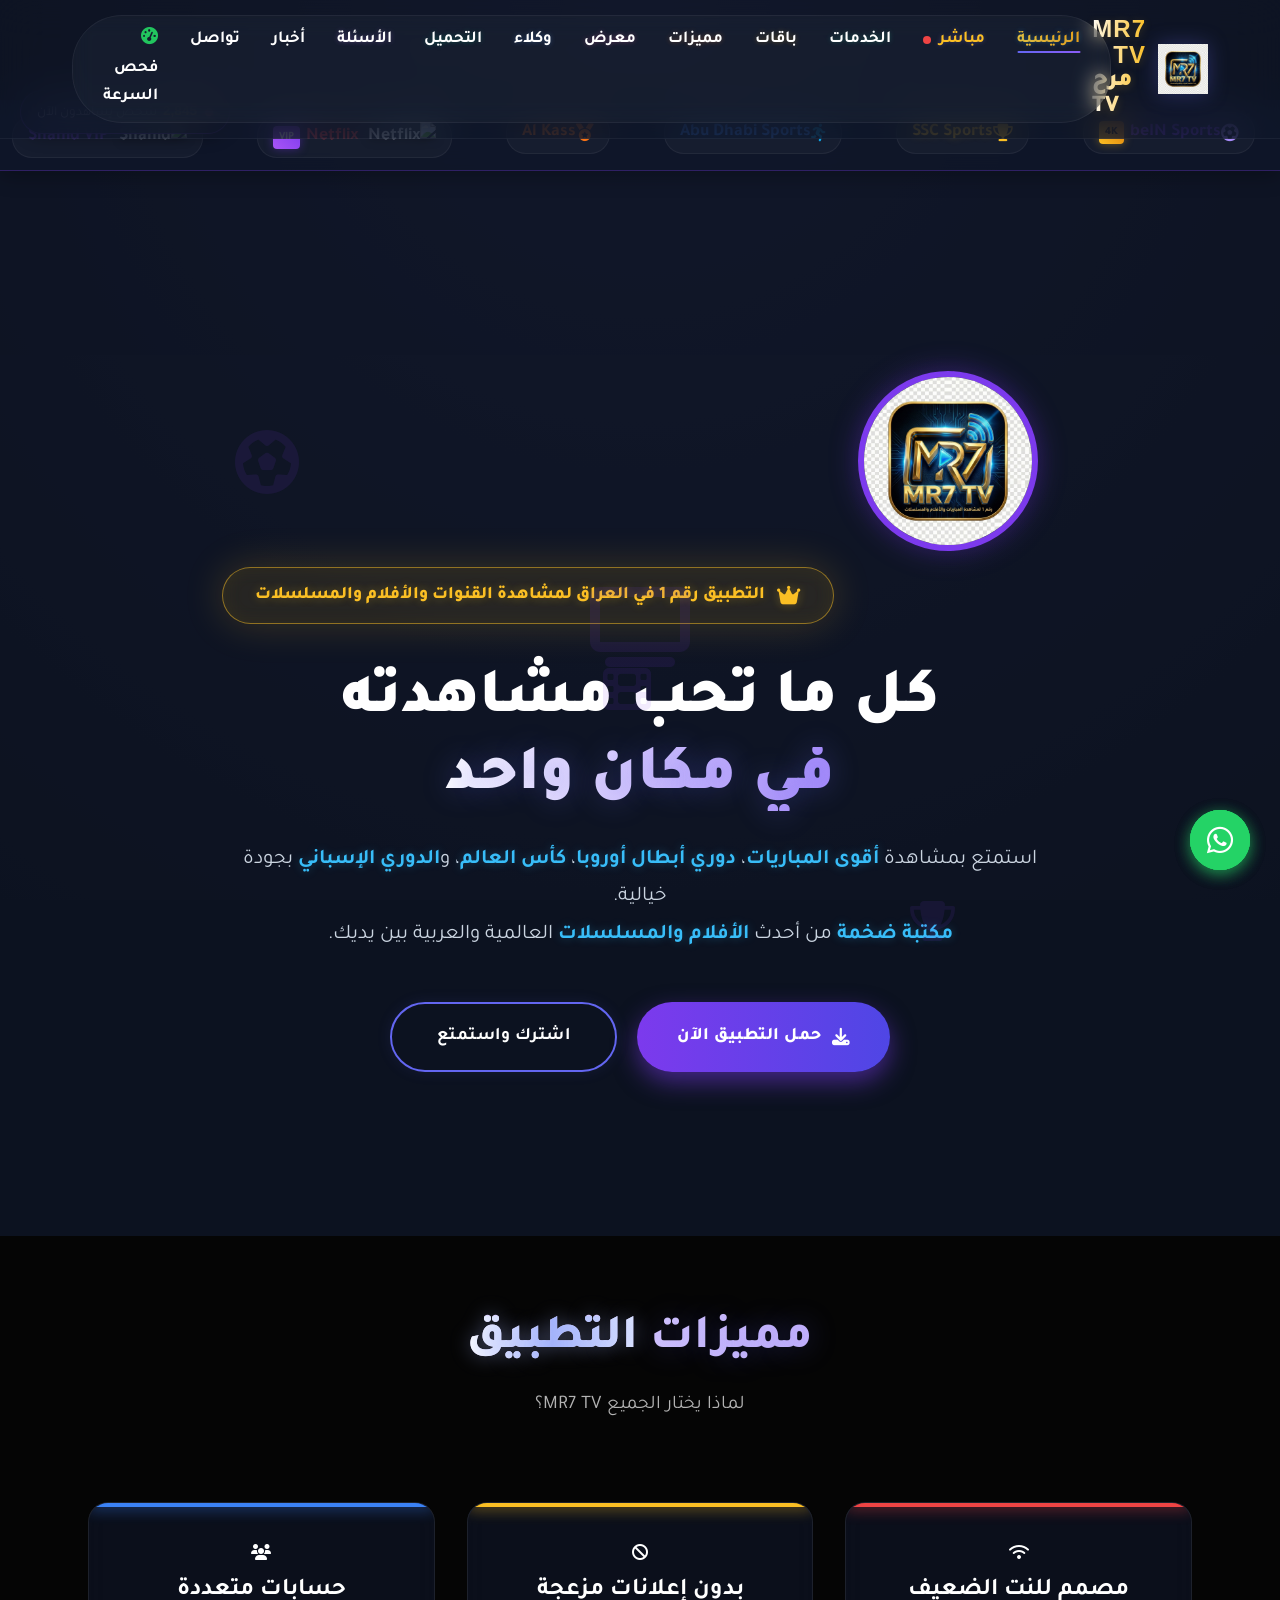
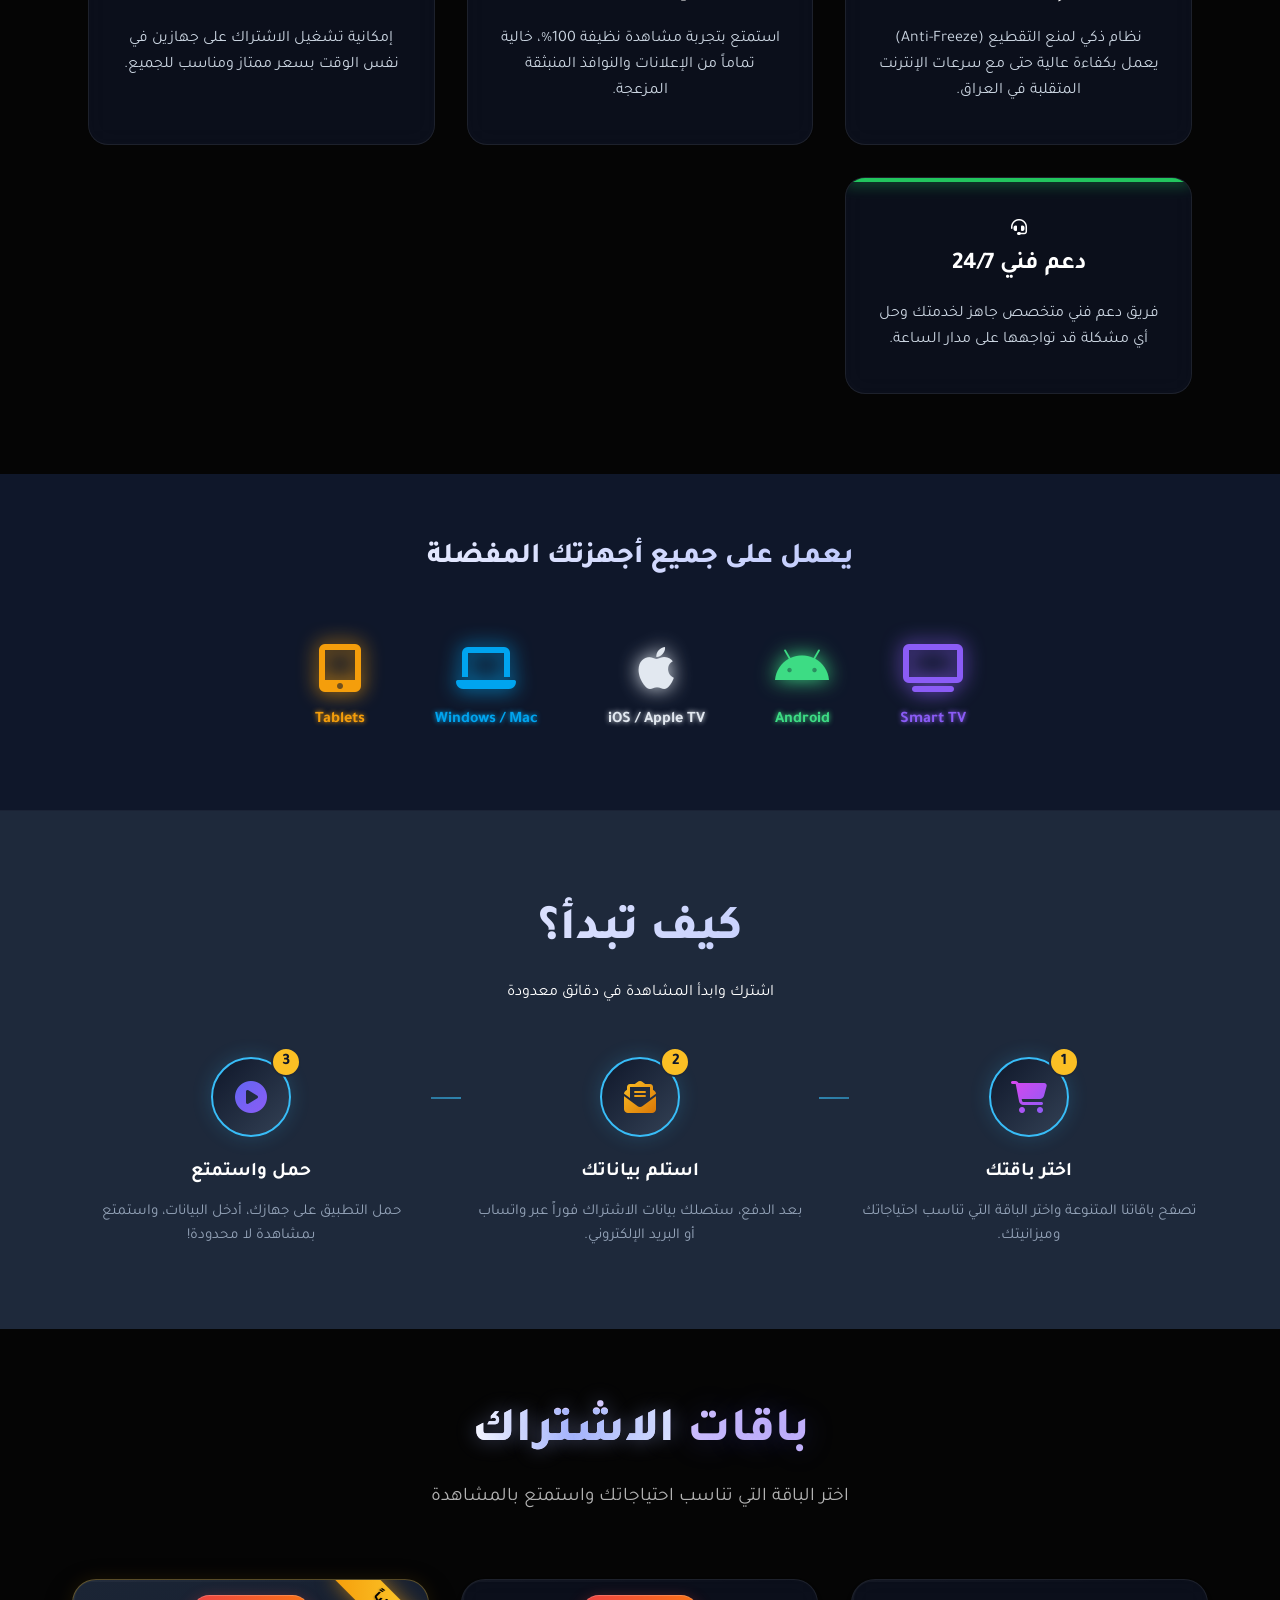
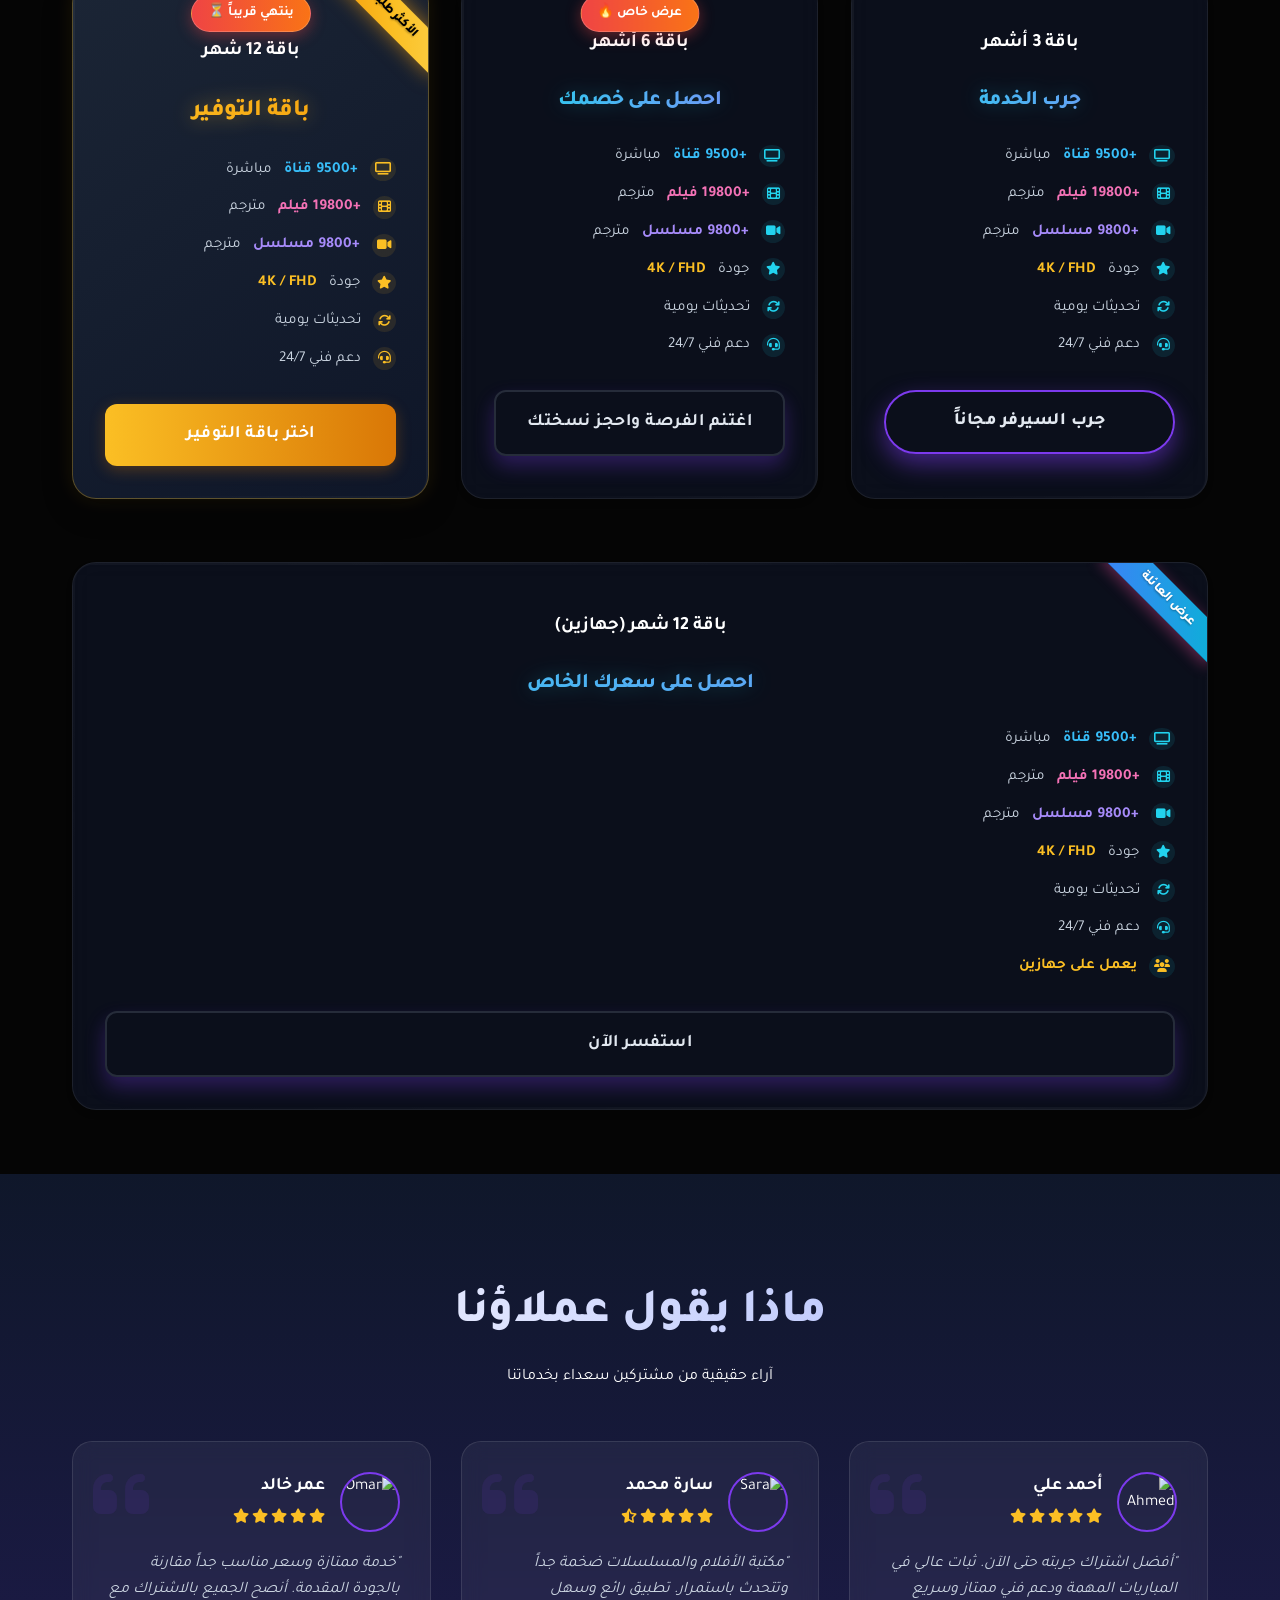
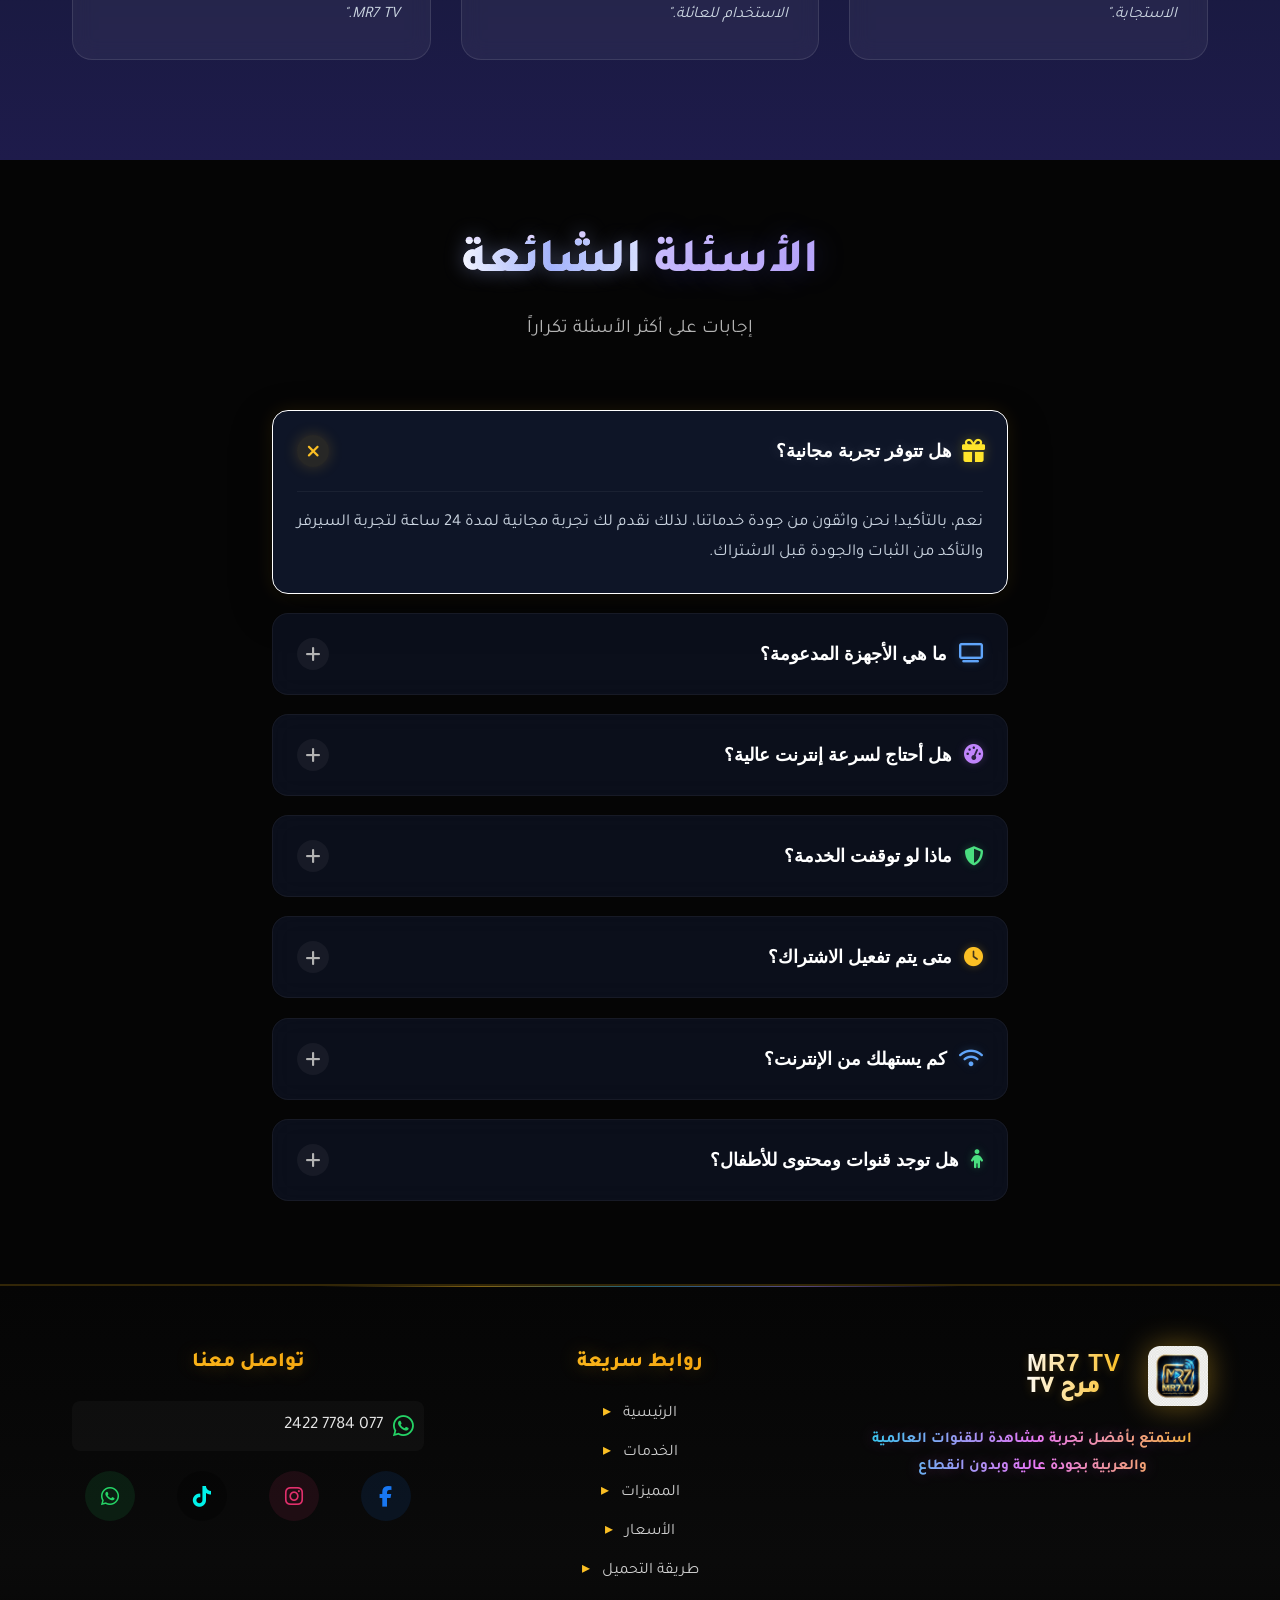
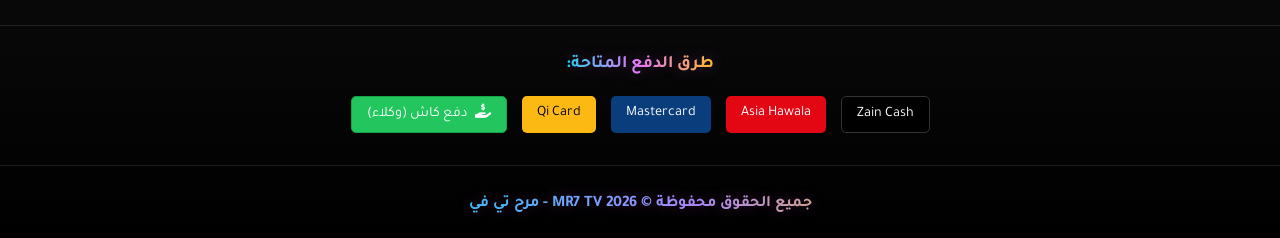
==== commit 2df0763a: "Final polish: fix ticker icons, pricing text, and nav colors" ====
--- a/index.html
+++ b/index.html
@@ -136,22 +136,43 @@
                 </div>
         </header>
 
+        <style>
+                /* Quick Fix for Nav Link Colors */
+                .nav-links li a {
+                        color: #fff !important;
+                        transition: color 0.3s ease;
+                }
+
+                .nav-links li a:hover,
+                .nav-links li a.active {
+                        color: #fbbf24 !important;
+                }
+
+                .nav-links li a.nav-item-live {
+                        color: #fbbf24 !important;
+                }
+
+                .nav-links li a.nav-item-speed i {
+                        color: #22c55e !important;
+                }
+        </style>
+
         <main>
                 <!-- Live Ticker Section -->
                 <div class="live-ticker-wrapper">
                         <div class="ticker-track">
                                 <!-- Sports Group 1 -->
-                                <span class="ticker-item"><img src="https://logo.clearbit.com/bein.com"
-                                                class="channel-logo" alt="beIN"> <span class="text-purple">beIN
+                                <span class="ticker-item"><i class="fas fa-futbol channel-icon"
+                                                style="color:#a78bfa;"></i> <span class="text-purple">beIN
                                                 Sports</span> <span class="badge-4k">4K</span></span>
-                                <span class="ticker-item"><img src="https://logo.clearbit.com/ssc.sa"
-                                                class="channel-logo" alt="SSC"> <span class="text-gold">SSC
+                                <span class="ticker-item"><i class="fas fa-trophy channel-icon"
+                                                style="color:#fbbf24;"></i> <span class="text-gold">SSC
                                                 Sports</span></span>
-                                <span class="ticker-item"><img src="https://logo.clearbit.com/adsports.ae"
-                                                class="channel-logo" alt="AD"> <span class="text-blue">Abu Dhabi
+                                <span class="ticker-item"><i class="fas fa-running channel-icon"
+                                                style="color:#0ea5e9;"></i> <span class="text-blue">Abu Dhabi
                                                 Sports</span></span>
-                                <span class="ticker-item"><img src="https://logo.clearbit.com/alkass.net"
-                                                class="channel-logo" alt="Alkass"> <span class="text-orange">Al
+                                <span class="ticker-item"><i class="fas fa-medal channel-icon"
+                                                style="color:#f97316;"></i> <span class="text-orange">Al
                                                 Kass</span></span>
 
                                 <!-- Entertainment Group 1 -->
@@ -547,7 +568,7 @@
                                                 <div class="card-header">
                                                         <h3>باقة 3 أشهر</h3>
                                                         <div class="price custom-price-text">
-                                                                احصل على سعرك الخاص
+                                                                جرب الخدمة
                                                         </div>
                                                 </div>
                                                 <div class="card-body">
@@ -567,10 +588,10 @@
                                                                 <li><i class="fas fa-sync"></i> تحديثات يومية</li>
                                                                 <li><i class="fas fa-headset"></i> دعم فني 24/7</li>
                                                         </ul>
-                                                        <a href="https://wa.me/9647777842422?text=مرحباً، أرغب بمعرفة سعر باقة 3 أشهر"
+                                                        <a href="https://wa.me/9647777842422?text=مرحباً، أرغب بتجربة السيرفر مجاناً (باقة 3 أشهر)"
                                                                 class="btn-enhanced btn-outline btn-block"
-                                                                style="background: transparent; border: 2px solid #7c3aed;">استفسر
-                                                                الآن</a>
+                                                                style="background: transparent; border: 2px solid #7c3aed;">جرب
+                                                                السيرفر مجاناً</a>
                                                 </div>
                                         </div>
 
@@ -581,7 +602,7 @@
                                                 <div class="card-header">
                                                         <h3>باقة 6 أشهر</h3>
                                                         <div class="price custom-price-text">
-                                                                احصل على سعرك الخاص
+                                                                احصل على خصمك
                                                         </div>
                                                 </div>
                                                 <div class="card-body">
@@ -601,8 +622,9 @@
                                                                 <li><i class="fas fa-sync"></i> تحديثات يومية</li>
                                                                 <li><i class="fas fa-headset"></i> دعم فني 24/7</li>
                                                         </ul>
-                                                        <a href="https://wa.me/9647777842422?text=مرحباً، أرغب بمعرفة سعر باقة 6 أشهر (العرض الخاص)"
-                                                                class="btn btn-outline btn-block">استفسر الآن</a>
+                                                        <a href="https://wa.me/9647777842422?text=مرحباً، أرغب بحجز نسختي من باقة 6 أشهر"
+                                                                class="btn btn-outline btn-block">اغتنم الفرصة واحجز
+                                                                نسختك</a>
                                                 </div>
                                         </div>
 
@@ -615,7 +637,7 @@
                                                 <div class="card-header">
                                                         <h3>باقة 12 شهر</h3>
                                                         <div class="price custom-price-text">
-                                                                احصل على سعرك الخاص
+                                                                باقة التوفير
                                                         </div>
                                                 </div>
                                                 <div class="card-body">
@@ -635,8 +657,8 @@
                                                                 <li><i class="fas fa-sync"></i> تحديثات يومية</li>
                                                                 <li><i class="fas fa-headset"></i> دعم فني 24/7</li>
                                                         </ul>
-                                                        <a href="https://wa.me/9647777842422?text=مرحباً، أرغب بمعرفة سعر باقة 12 شهر (العرض الخاص)"
-                                                                class="btn btn-primary btn-block">استفسر الآن</a>
+                                                        <a href="https://wa.me/9647777842422?text=مرحباً، أرغب بالاشتراك في باقة التوفير (12 شهر)"
+                                                                class="btn btn-primary btn-block">اختر باقة التوفير</a>
                                                 </div>
                                         </div>
                                 </div>
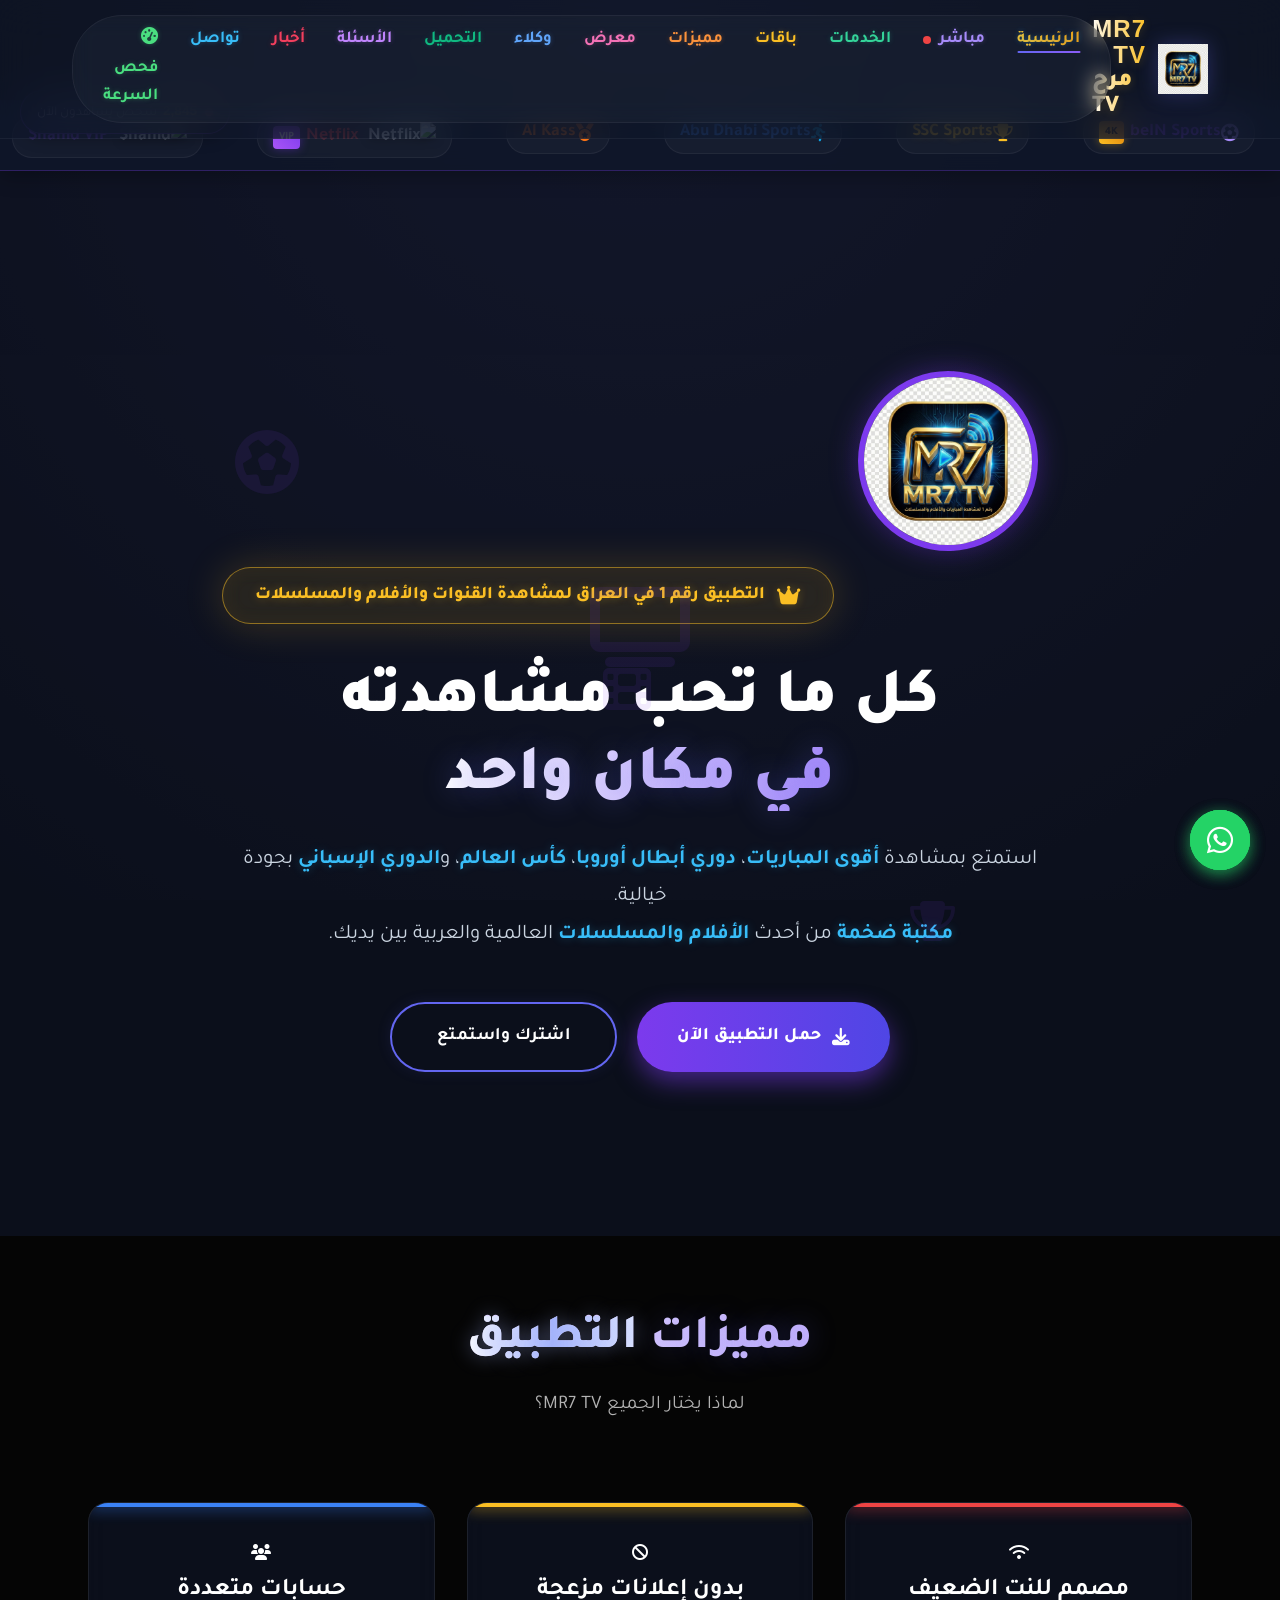
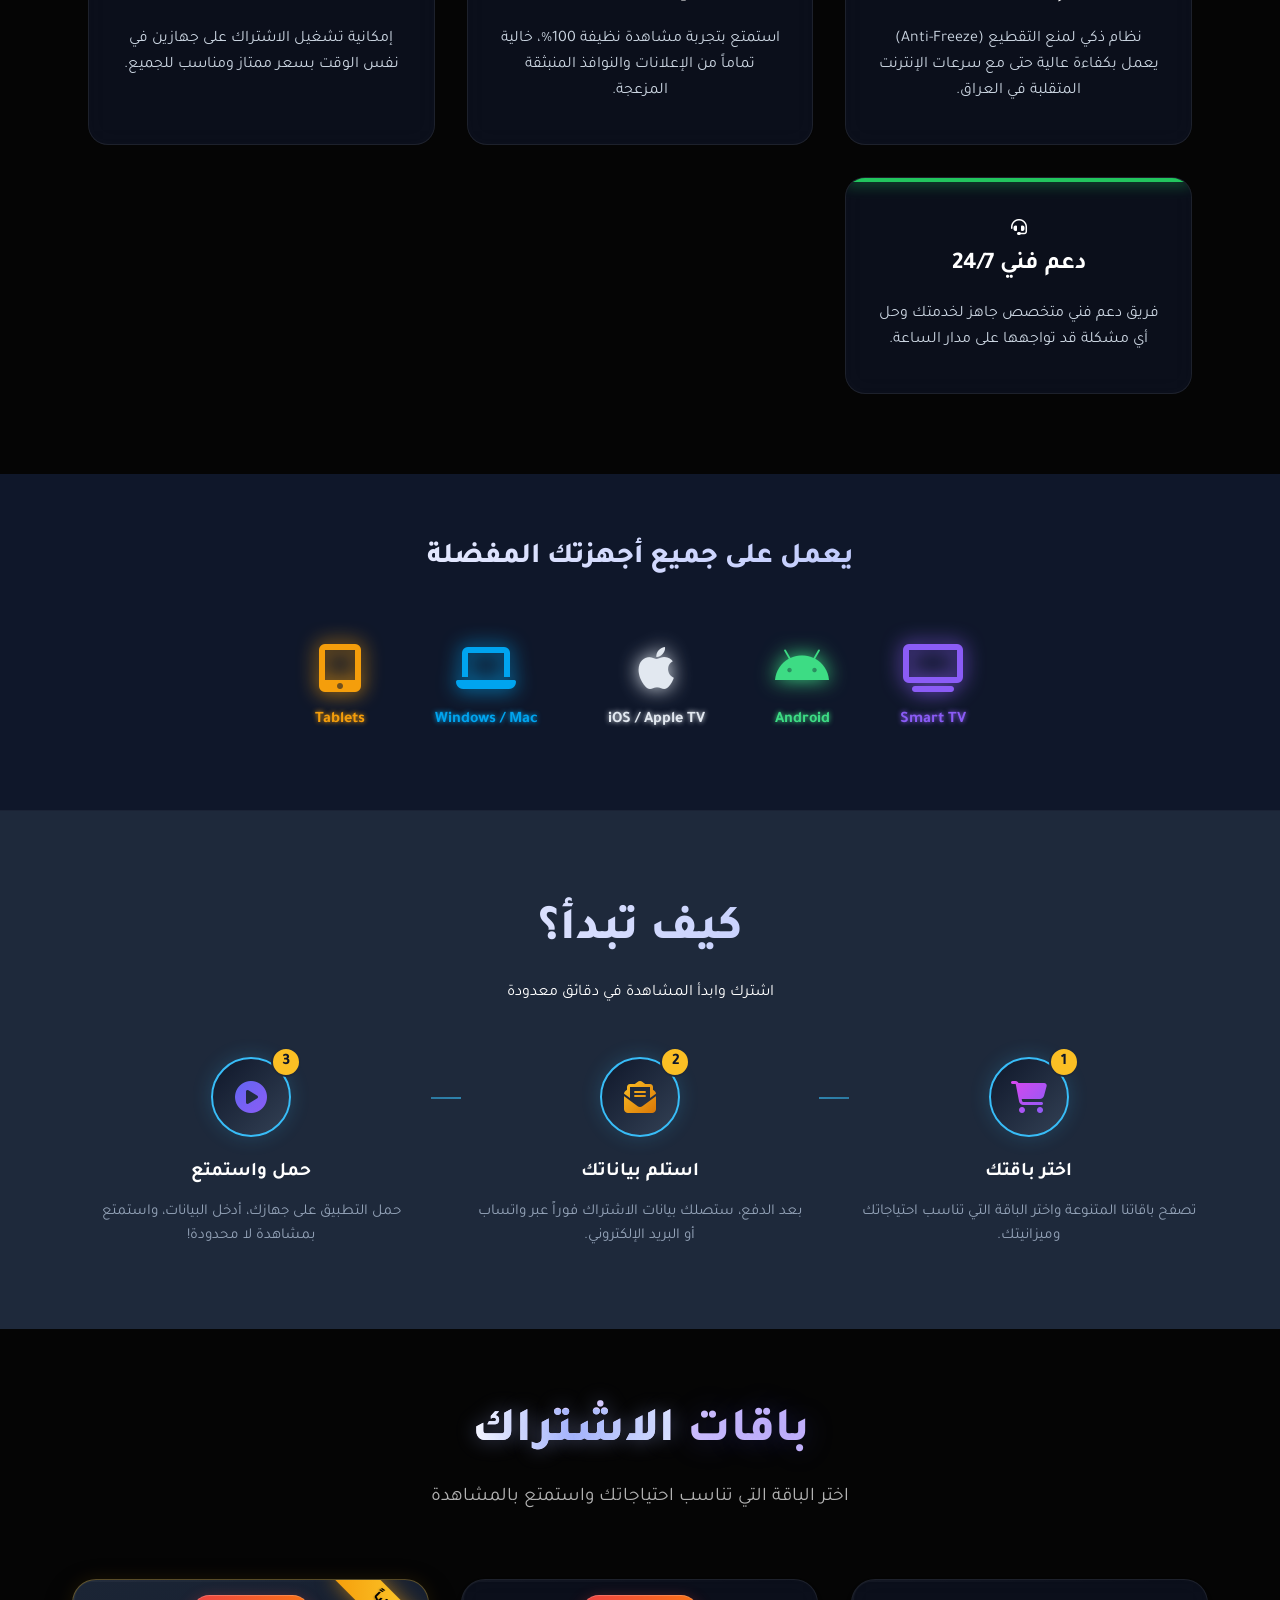
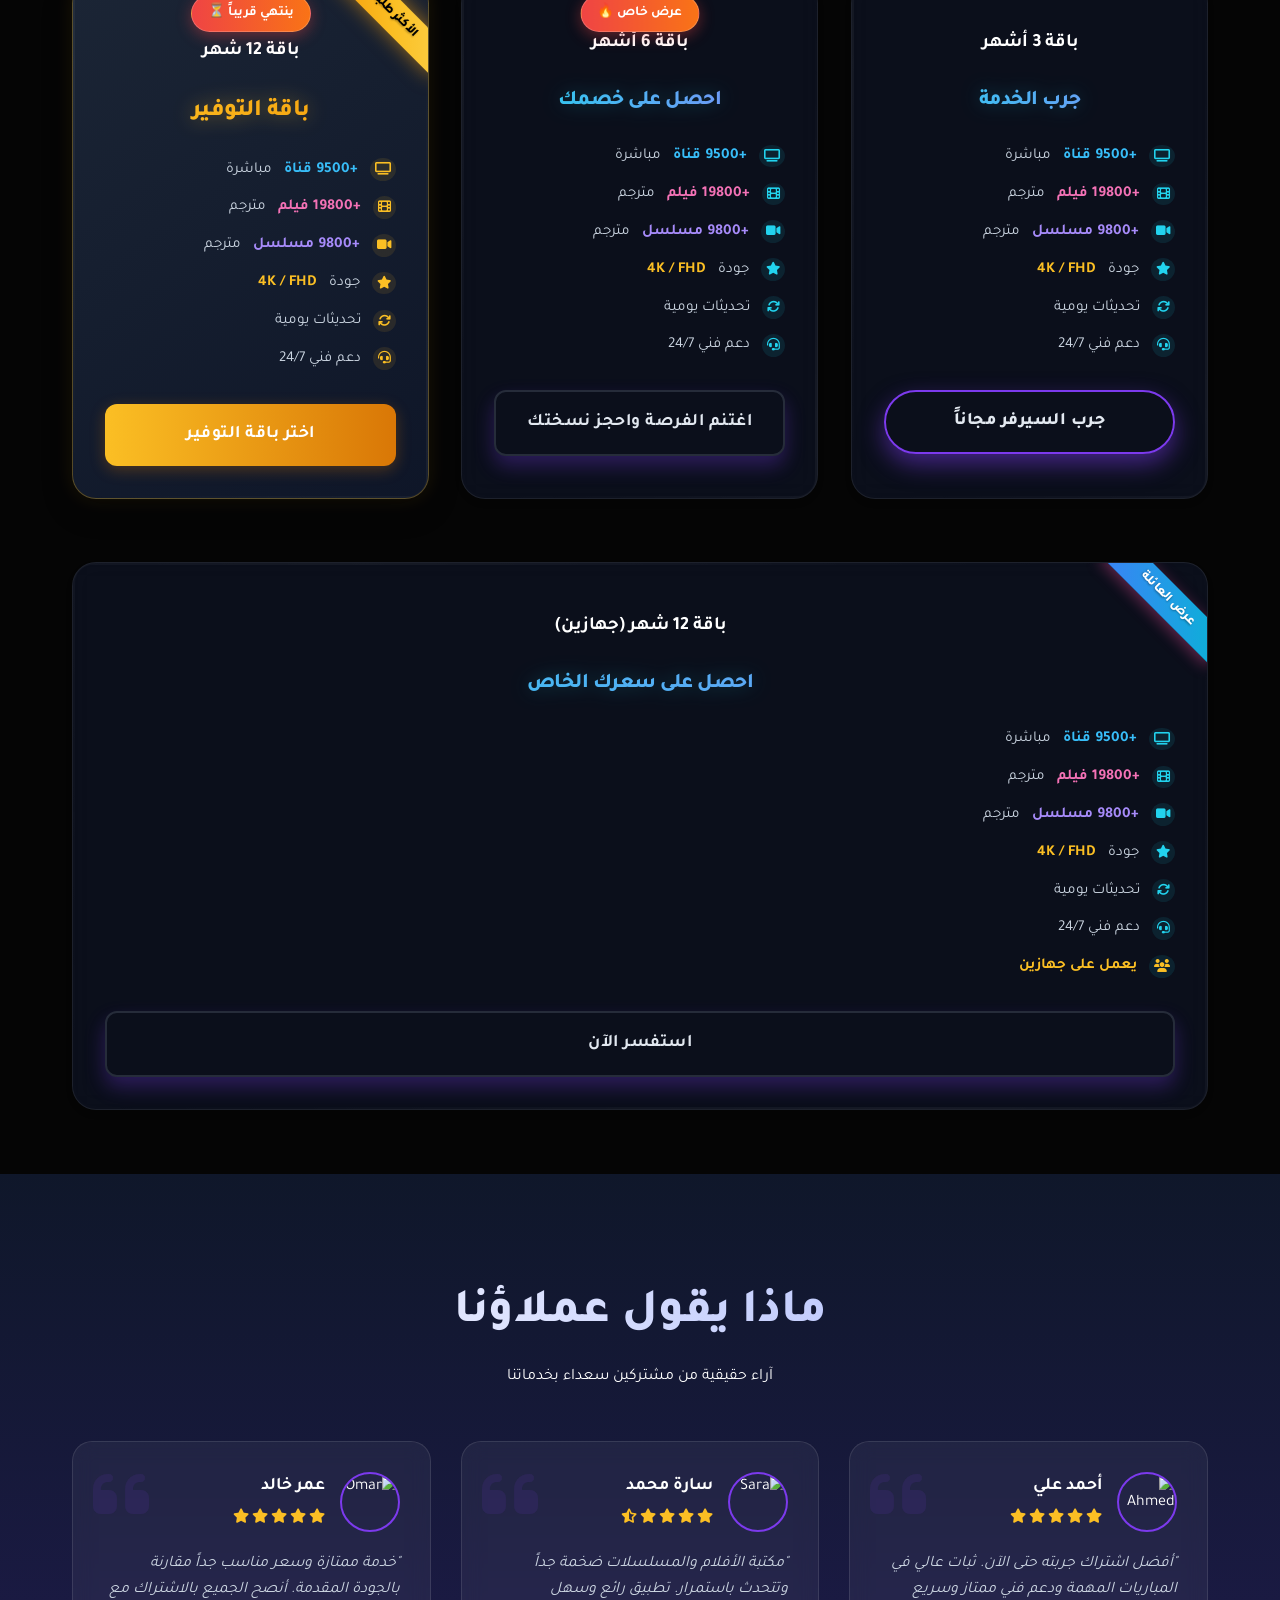
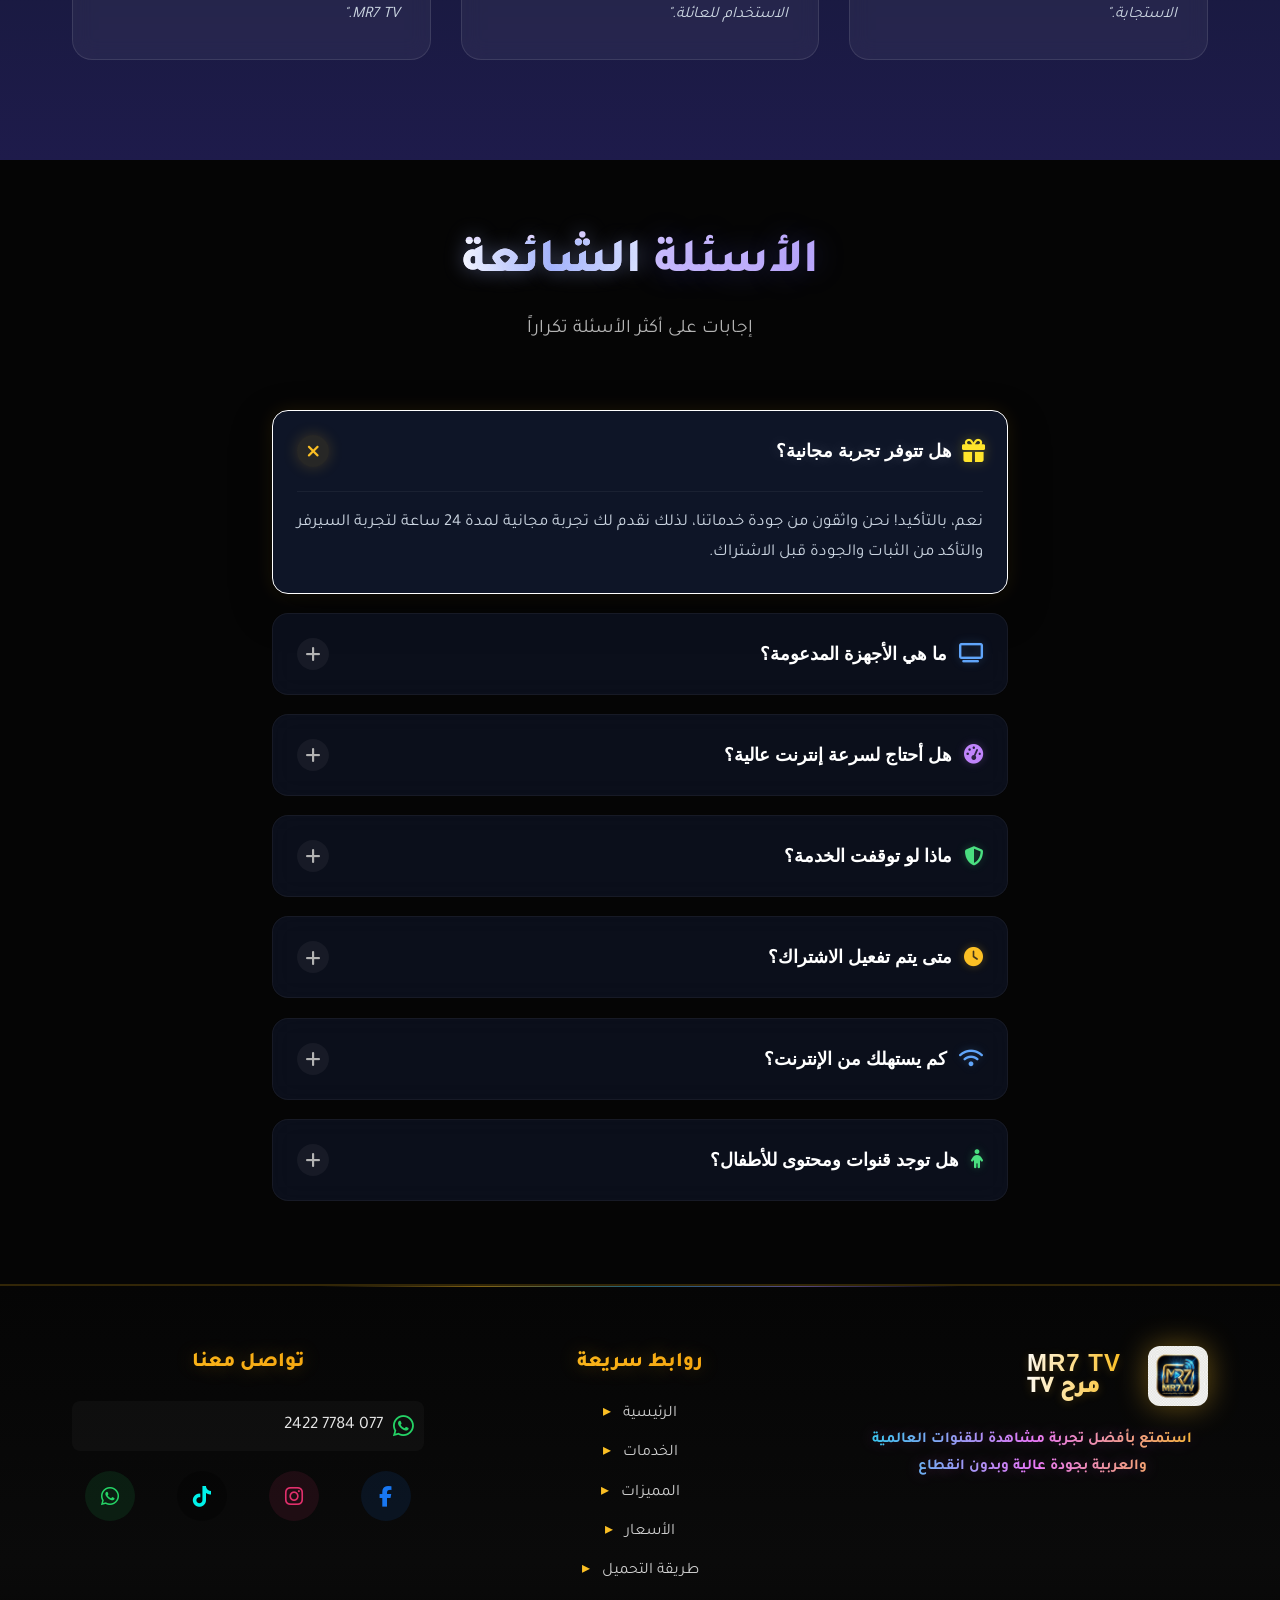
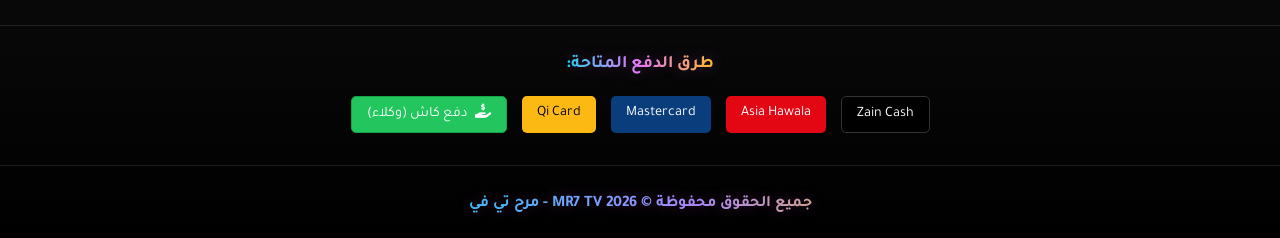
==== commit a59f0b23: "Apply artistic colors to last nav items" ====
--- a/index.html
+++ b/index.html
@@ -136,26 +136,8 @@
                 </div>
         </header>
 
-        <style>
-                /* Quick Fix for Nav Link Colors */
-                .nav-links li a {
-                        color: #fff !important;
-                        transition: color 0.3s ease;
-                }
-
-                .nav-links li a:hover,
-                .nav-links li a.active {
-                        color: #fbbf24 !important;
-                }
-
-                .nav-links li a.nav-item-live {
-                        color: #fbbf24 !important;
-                }
-
-                .nav-links li a.nav-item-speed i {
-                        color: #22c55e !important;
-                }
-        </style>
+
+
 
         <main>
                 <!-- Live Ticker Section -->
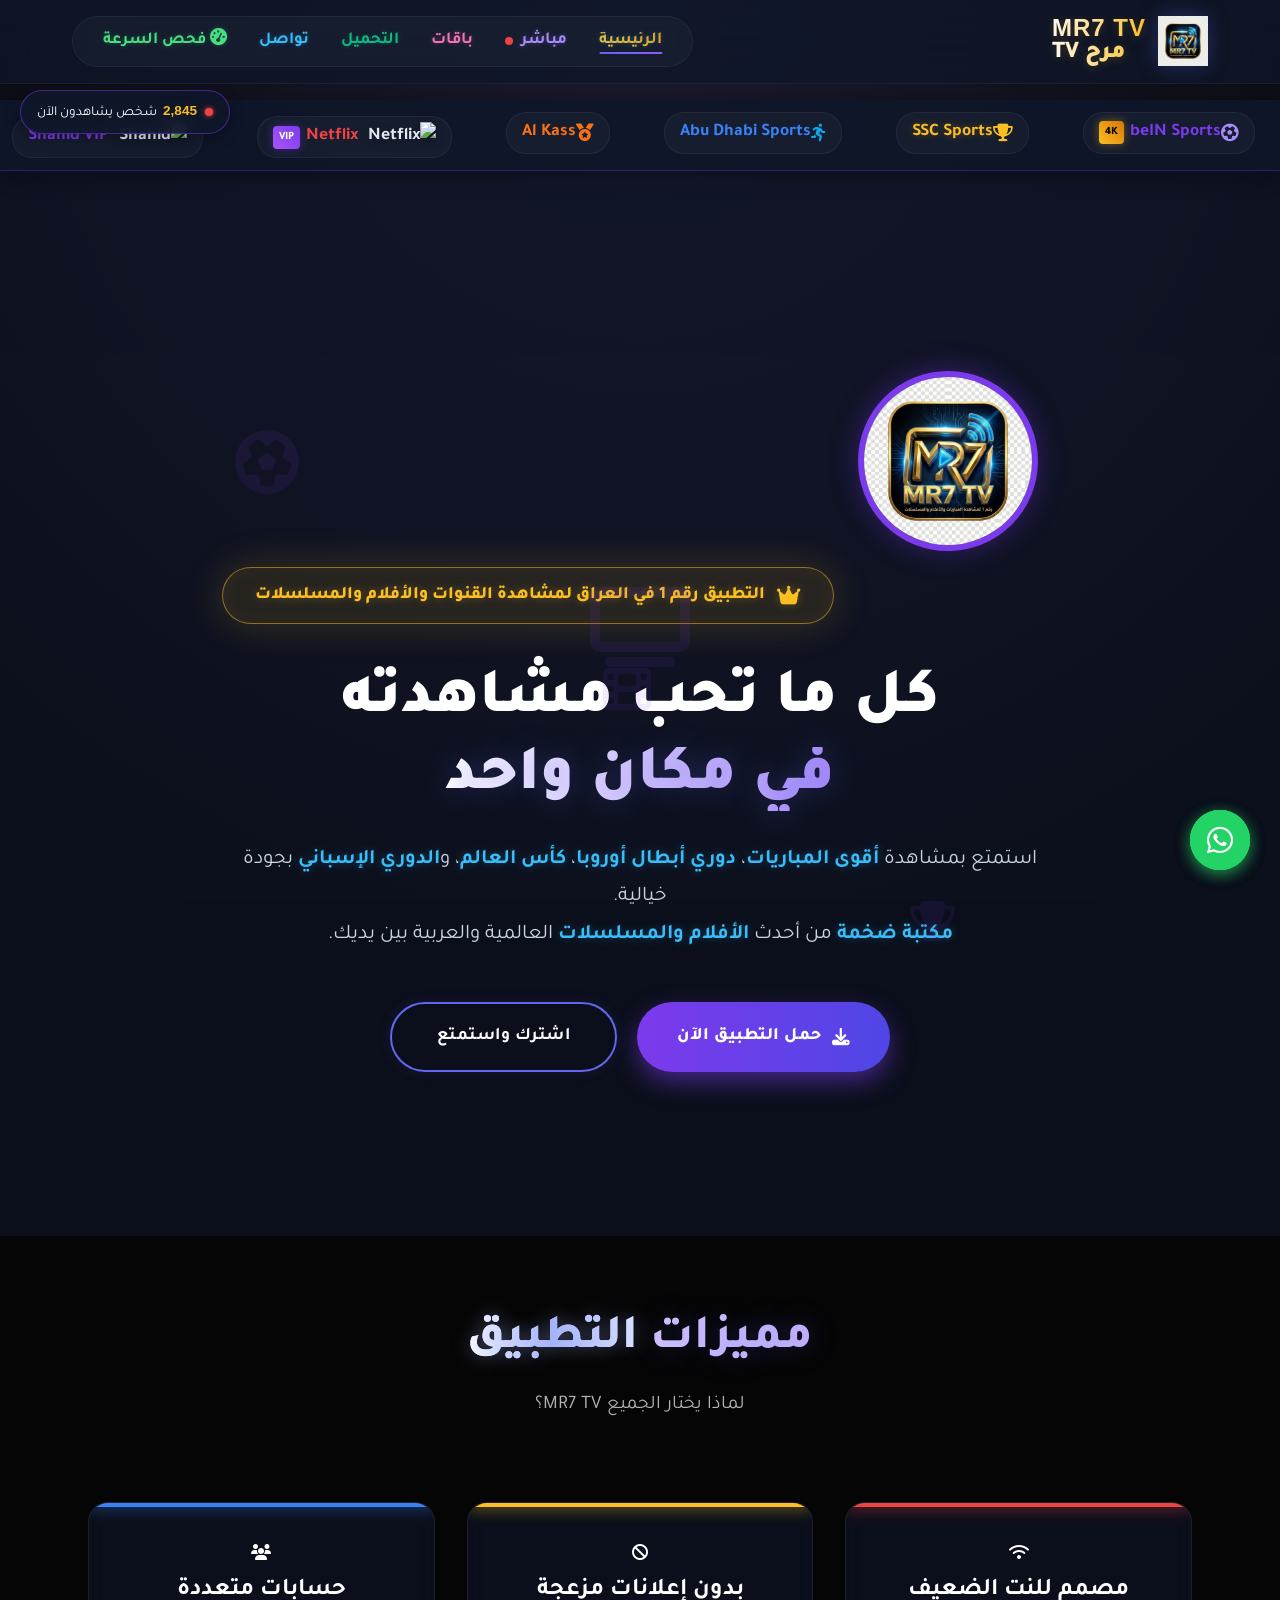
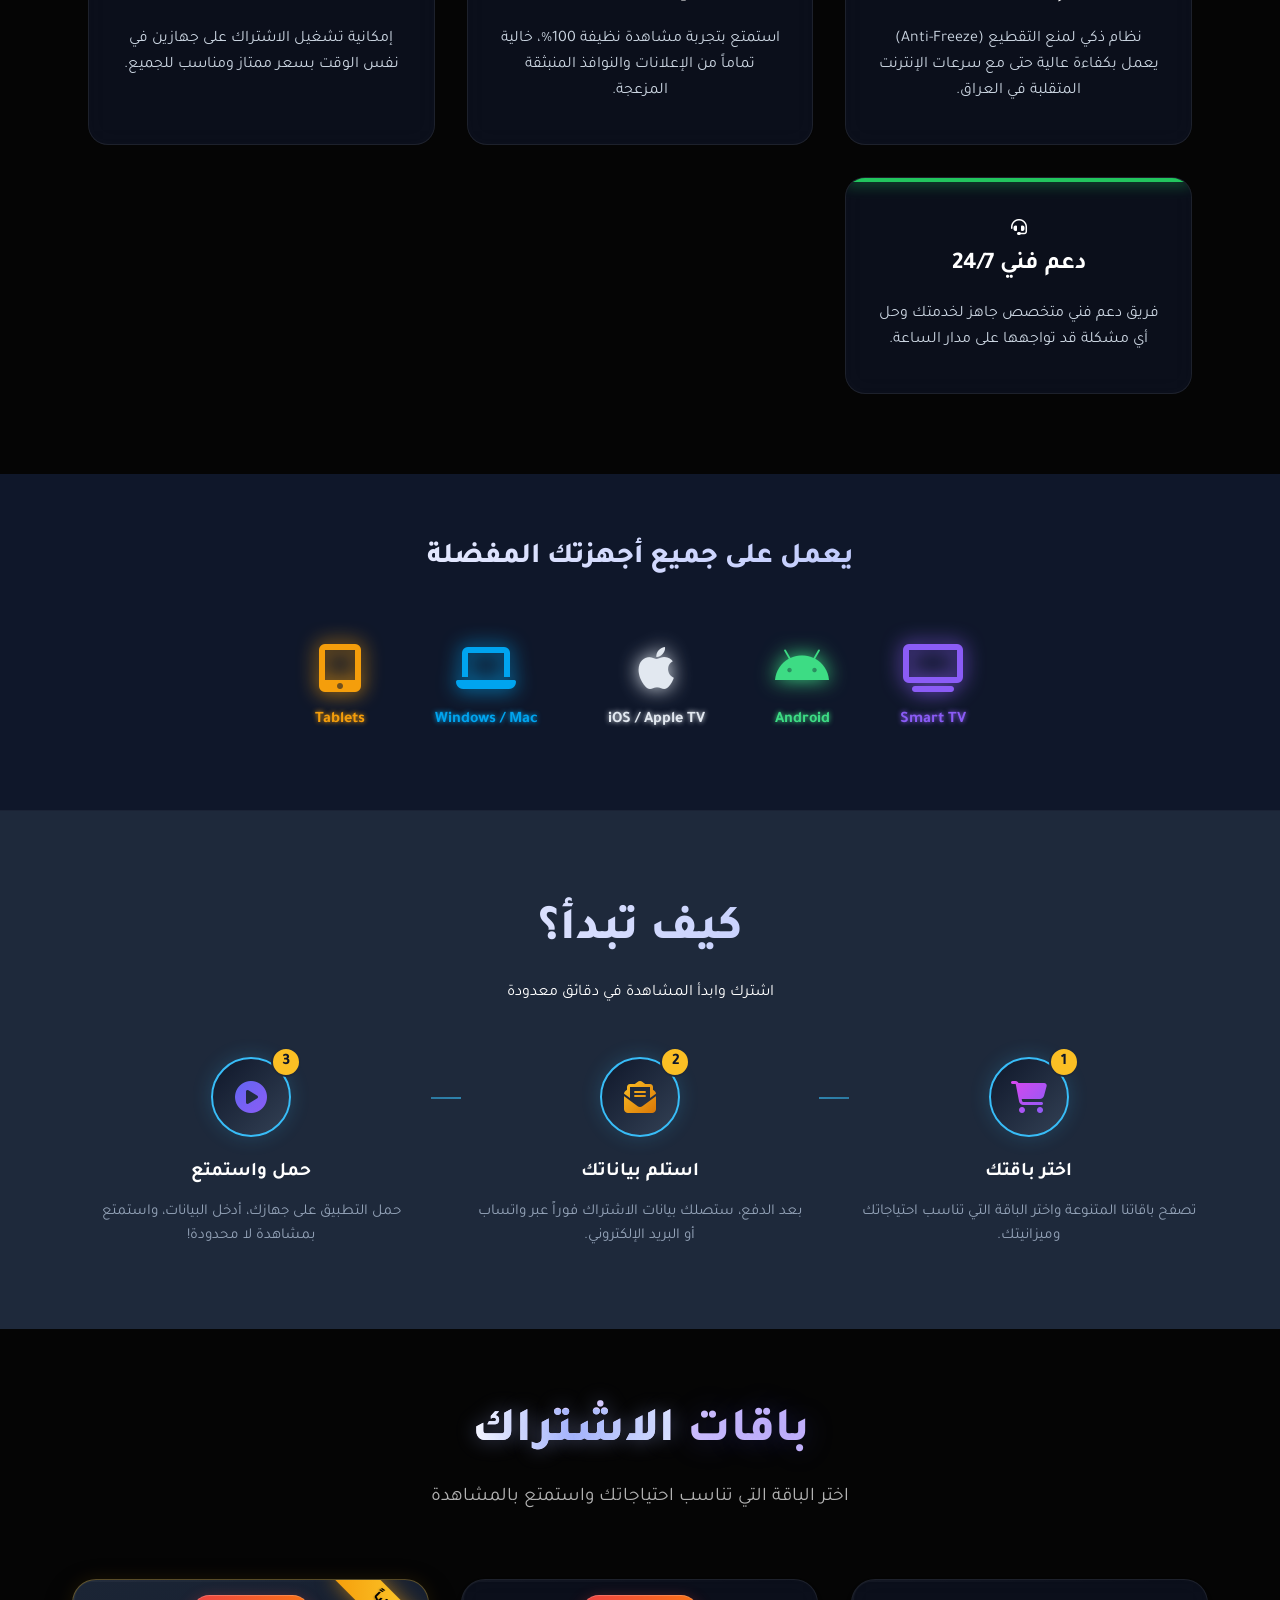
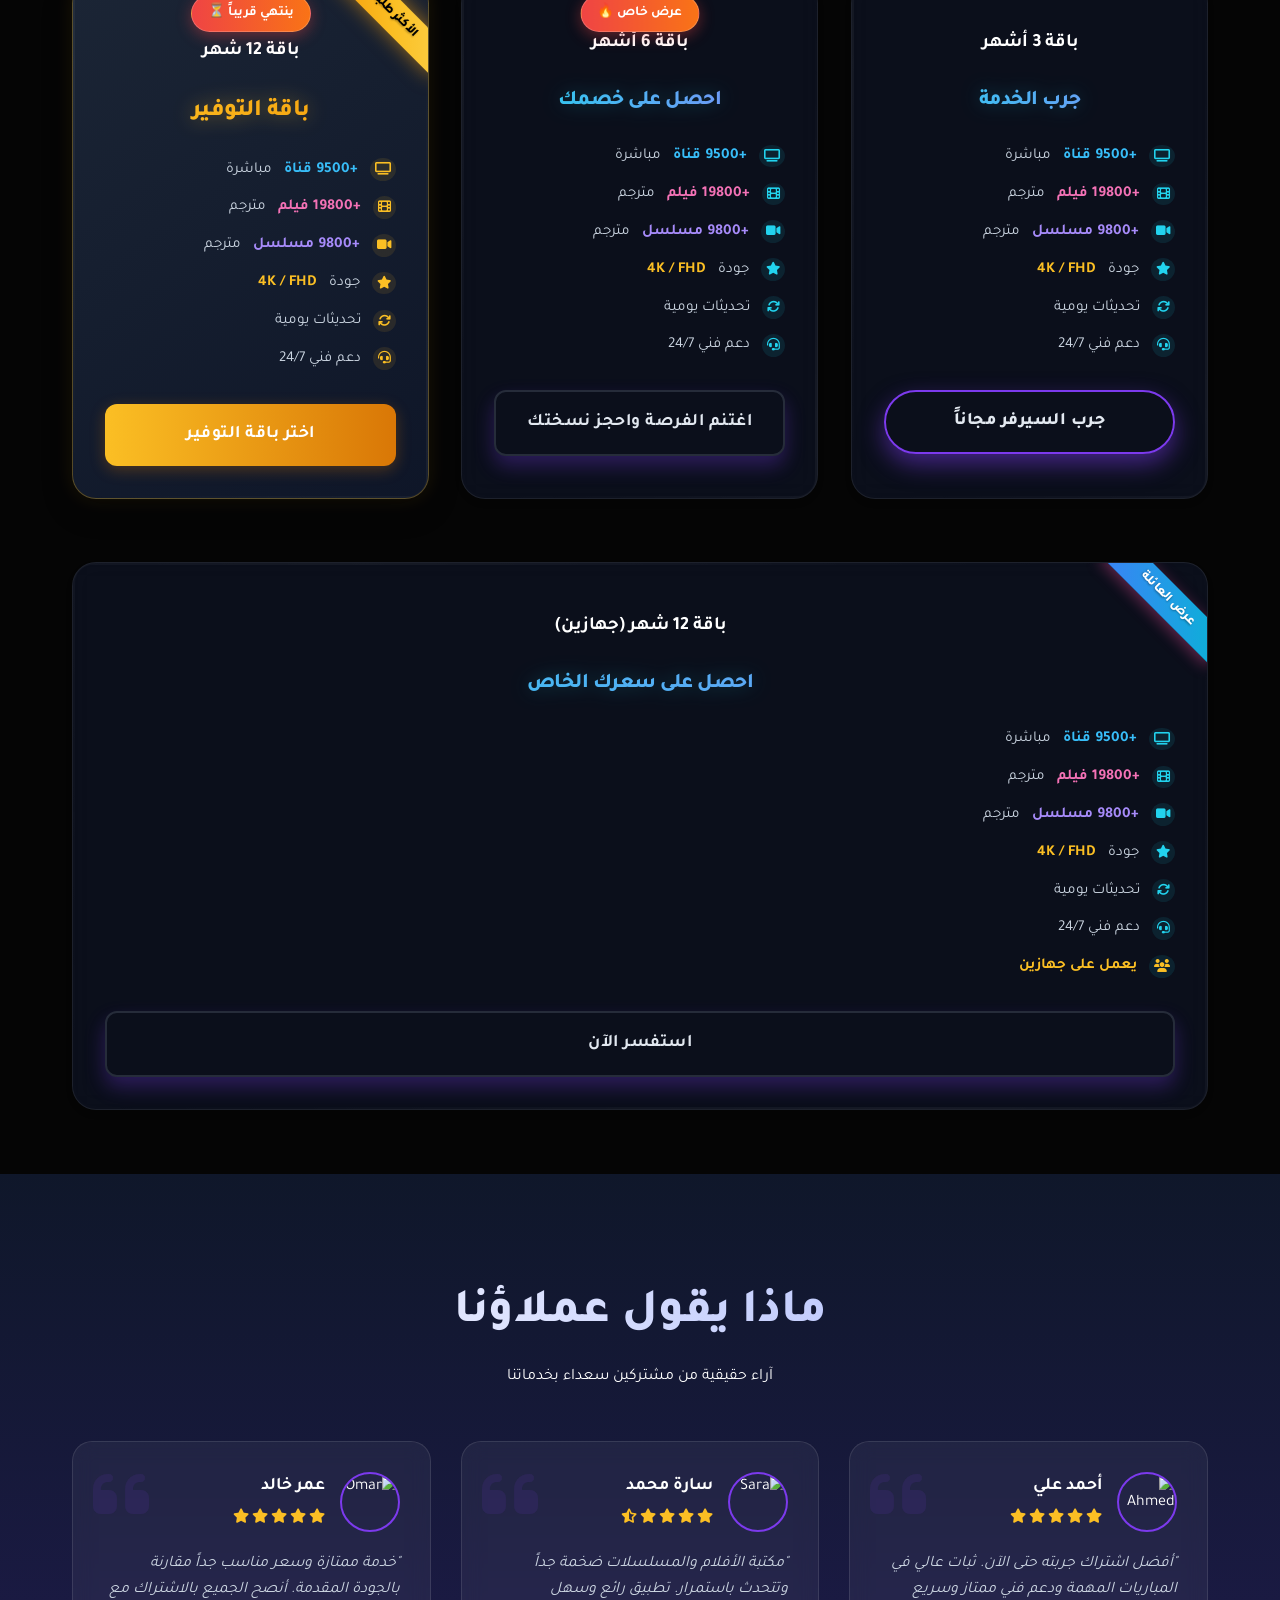
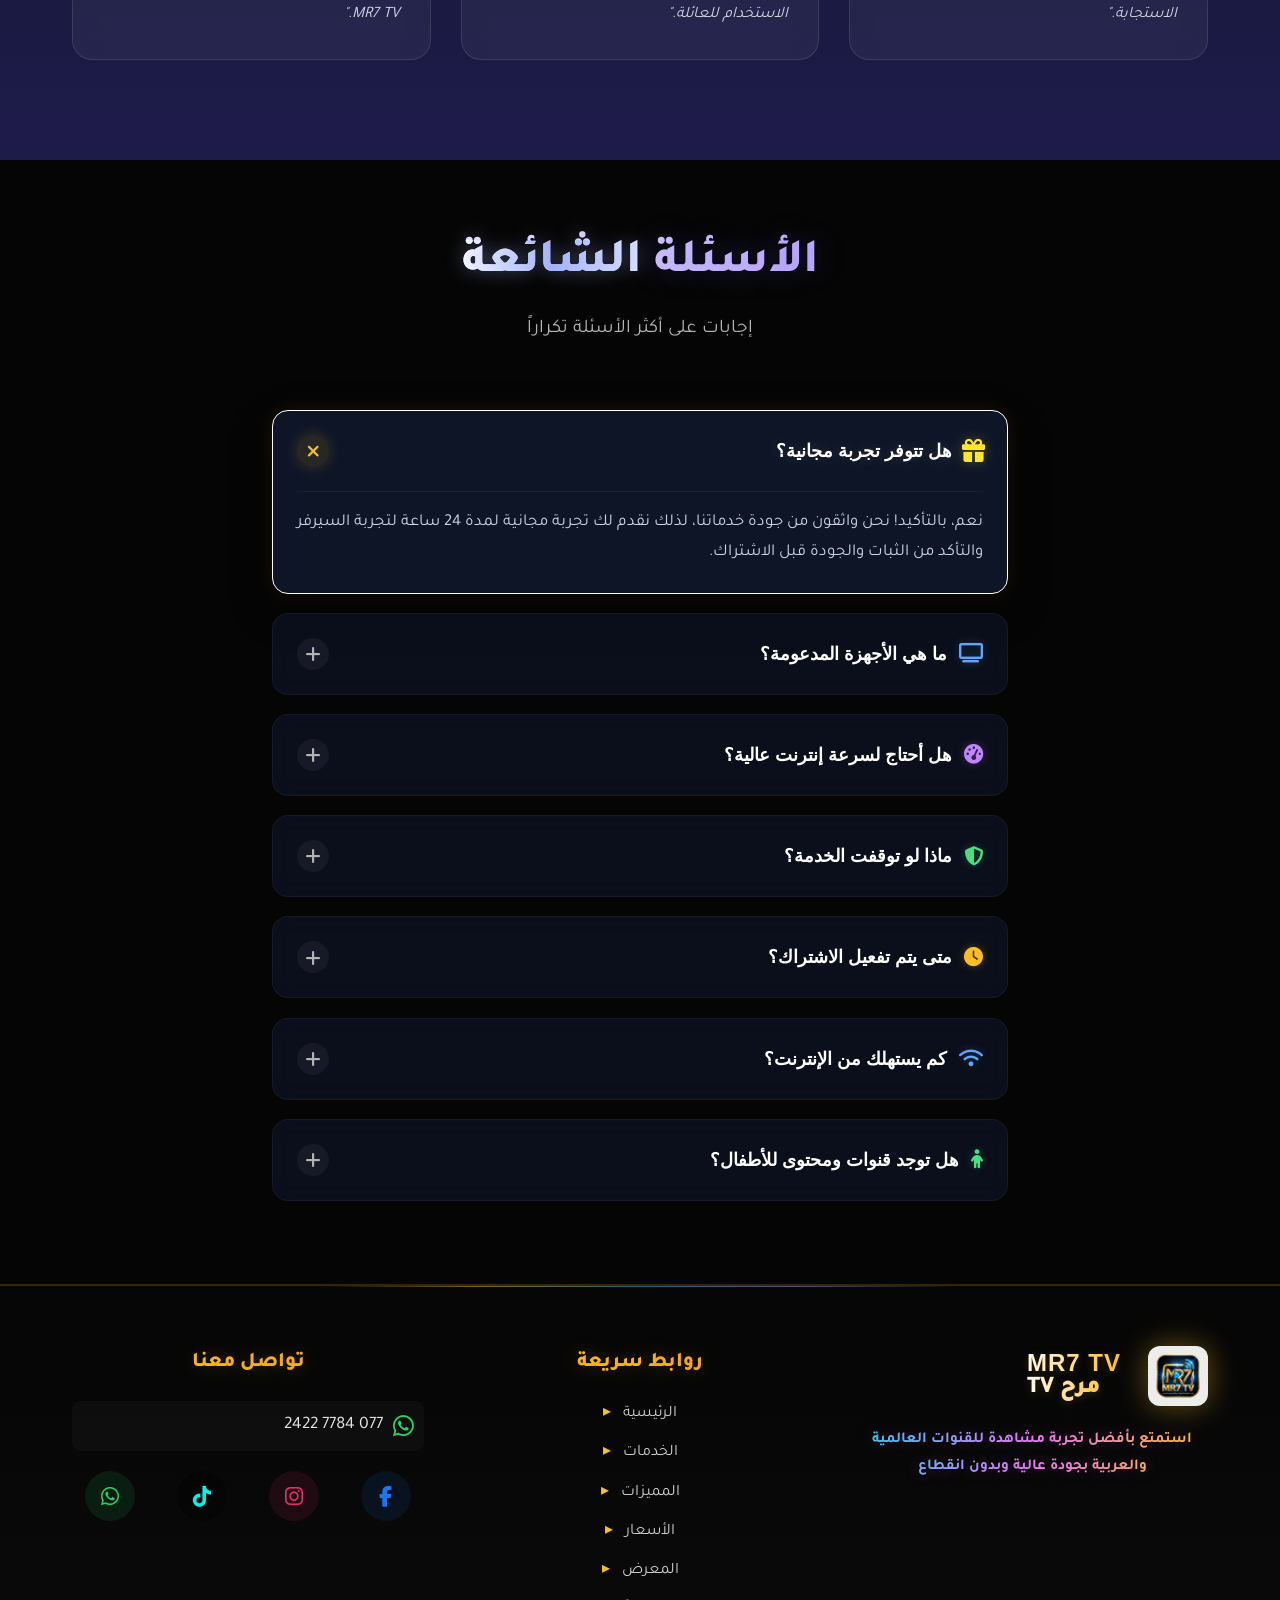
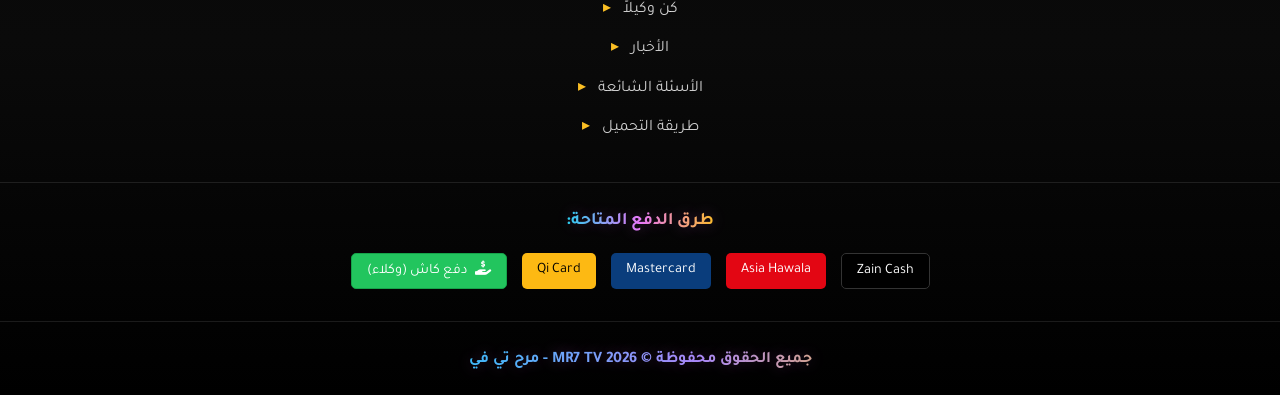
==== commit f4956336: "Optimize navbar: reduce to 6 key items, move rest to footer" ====
--- a/index.html
+++ b/index.html
@@ -118,14 +118,8 @@
                                                         مباشر <span class="live-dot"></span>
                                                 </a>
                                         </li>
-                                        <li><a href="services.html">الخدمات</a></li>
                                         <li><a href="pricing.html">باقات</a></li>
-                                        <li><a href="features.html">مميزات</a></li>
-                                        <li><a href="gallery.html">معرض</a></li>
-                                        <li><a href="become-agent.html">وكلاء</a></li>
                                         <li><a href="downloads.html">التحميل</a></li>
-                                        <li><a href="faq.html">الأسئلة</a></li>
-                                        <li><a href="news.html">أخبار</a></li>
                                         <li><a href="contact.html">تواصل</a></li>
                                         <li><a href="#" onclick="event.preventDefault(); document.getElementById('speed-test-modal').style.display='flex';"
                                                         class="nav-item-speed">
@@ -904,6 +898,10 @@
                                                 <li><a href="services.html">الخدمات</a></li>
                                                 <li><a href="features.html">المميزات</a></li>
                                                 <li><a href="pricing.html">الأسعار</a></li>
+                                                <li><a href="gallery.html">المعرض</a></li>
+                                                <li><a href="become-agent.html">كن وكيلاً</a></li>
+                                                <li><a href="news.html">الأخبار</a></li>
+                                                <li><a href="faq.html">الأسئلة الشائعة</a></li>
                                                 <li><a href="downloads.html">طريقة التحميل</a></li>
                                         </ul>
                                 </div>
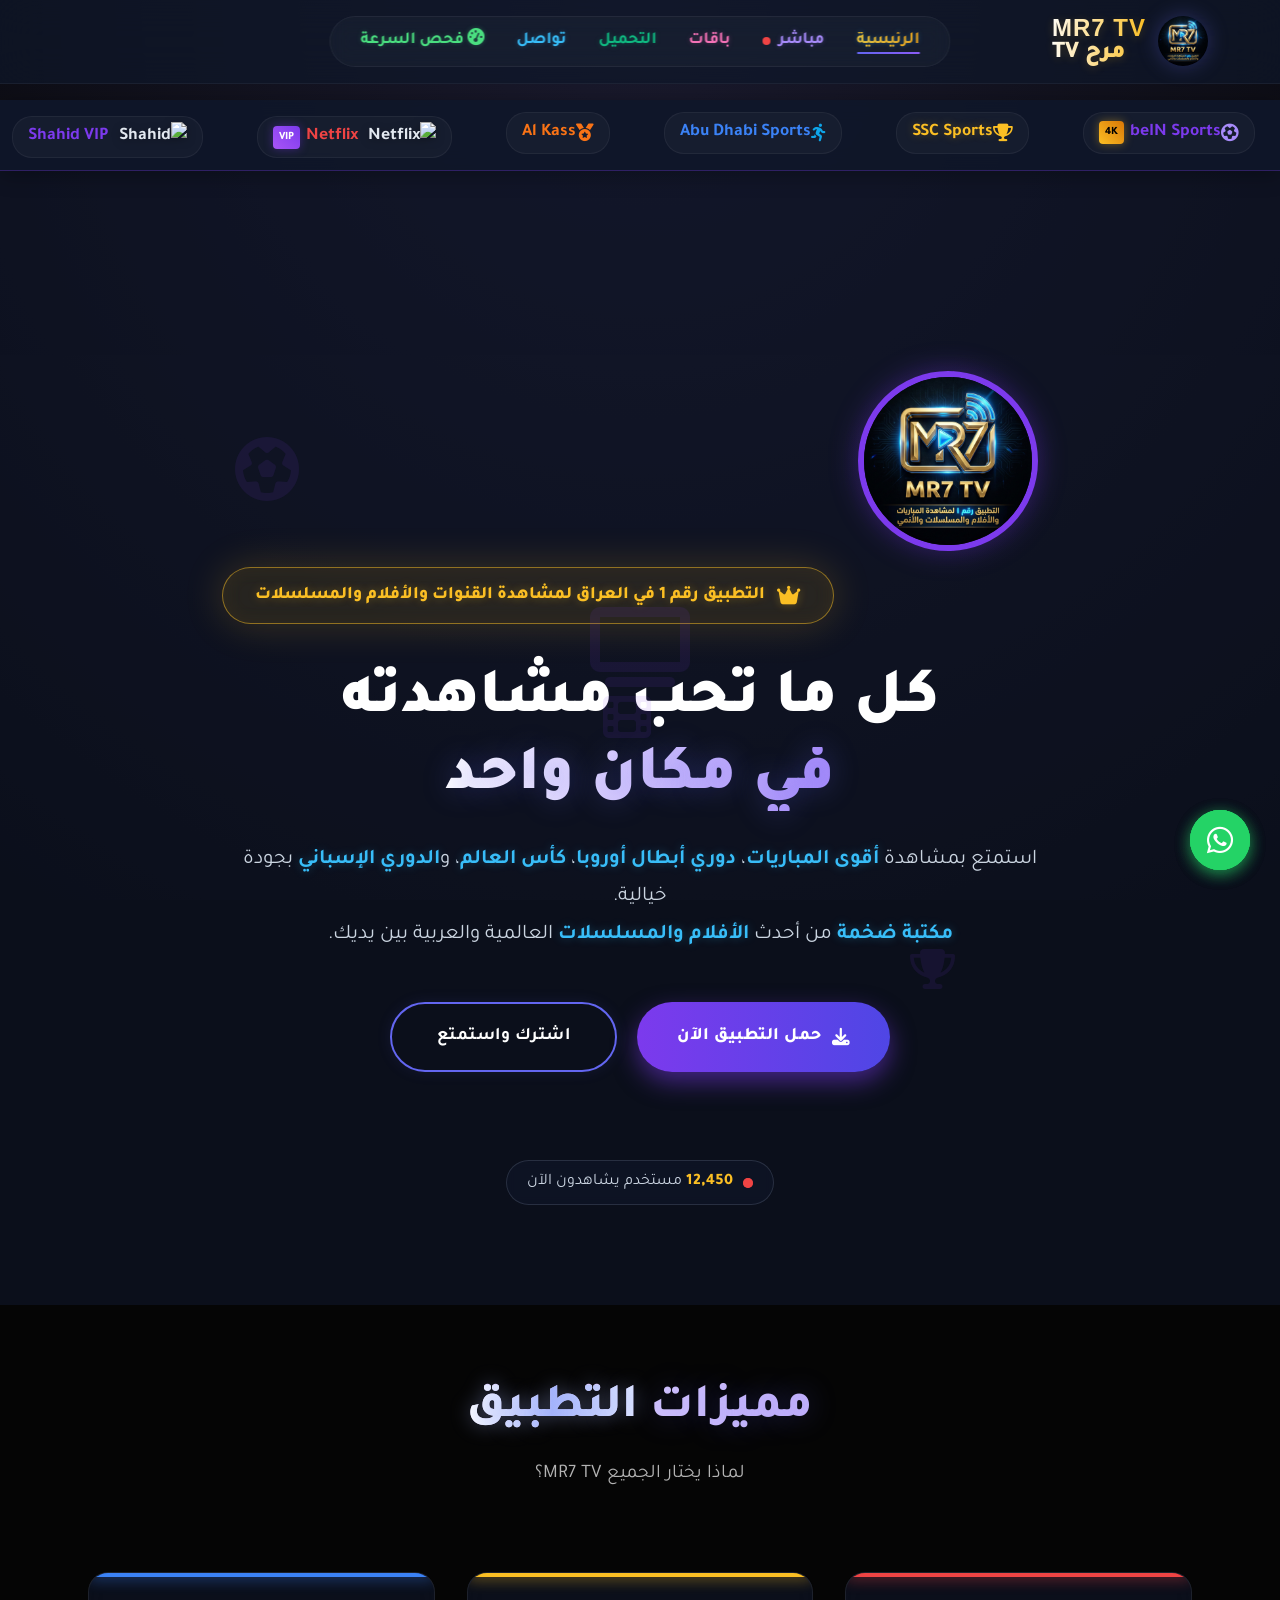
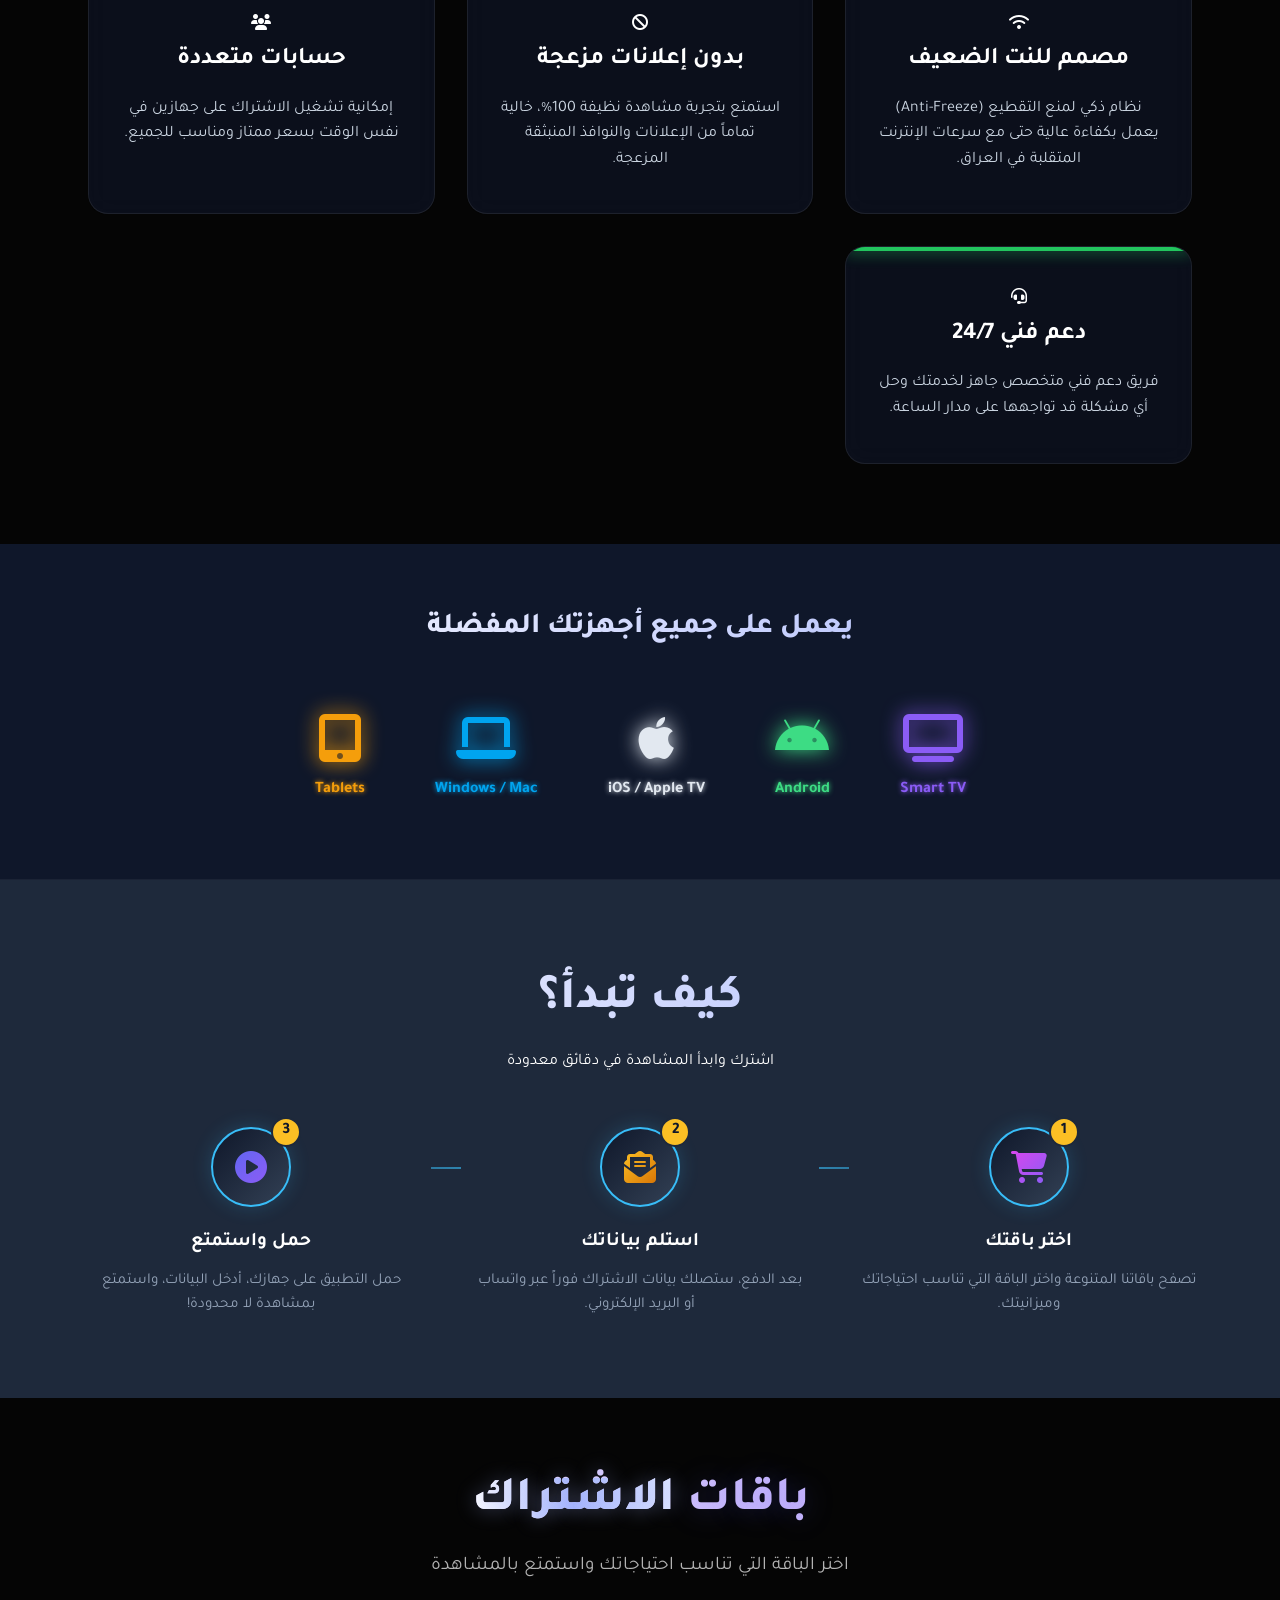
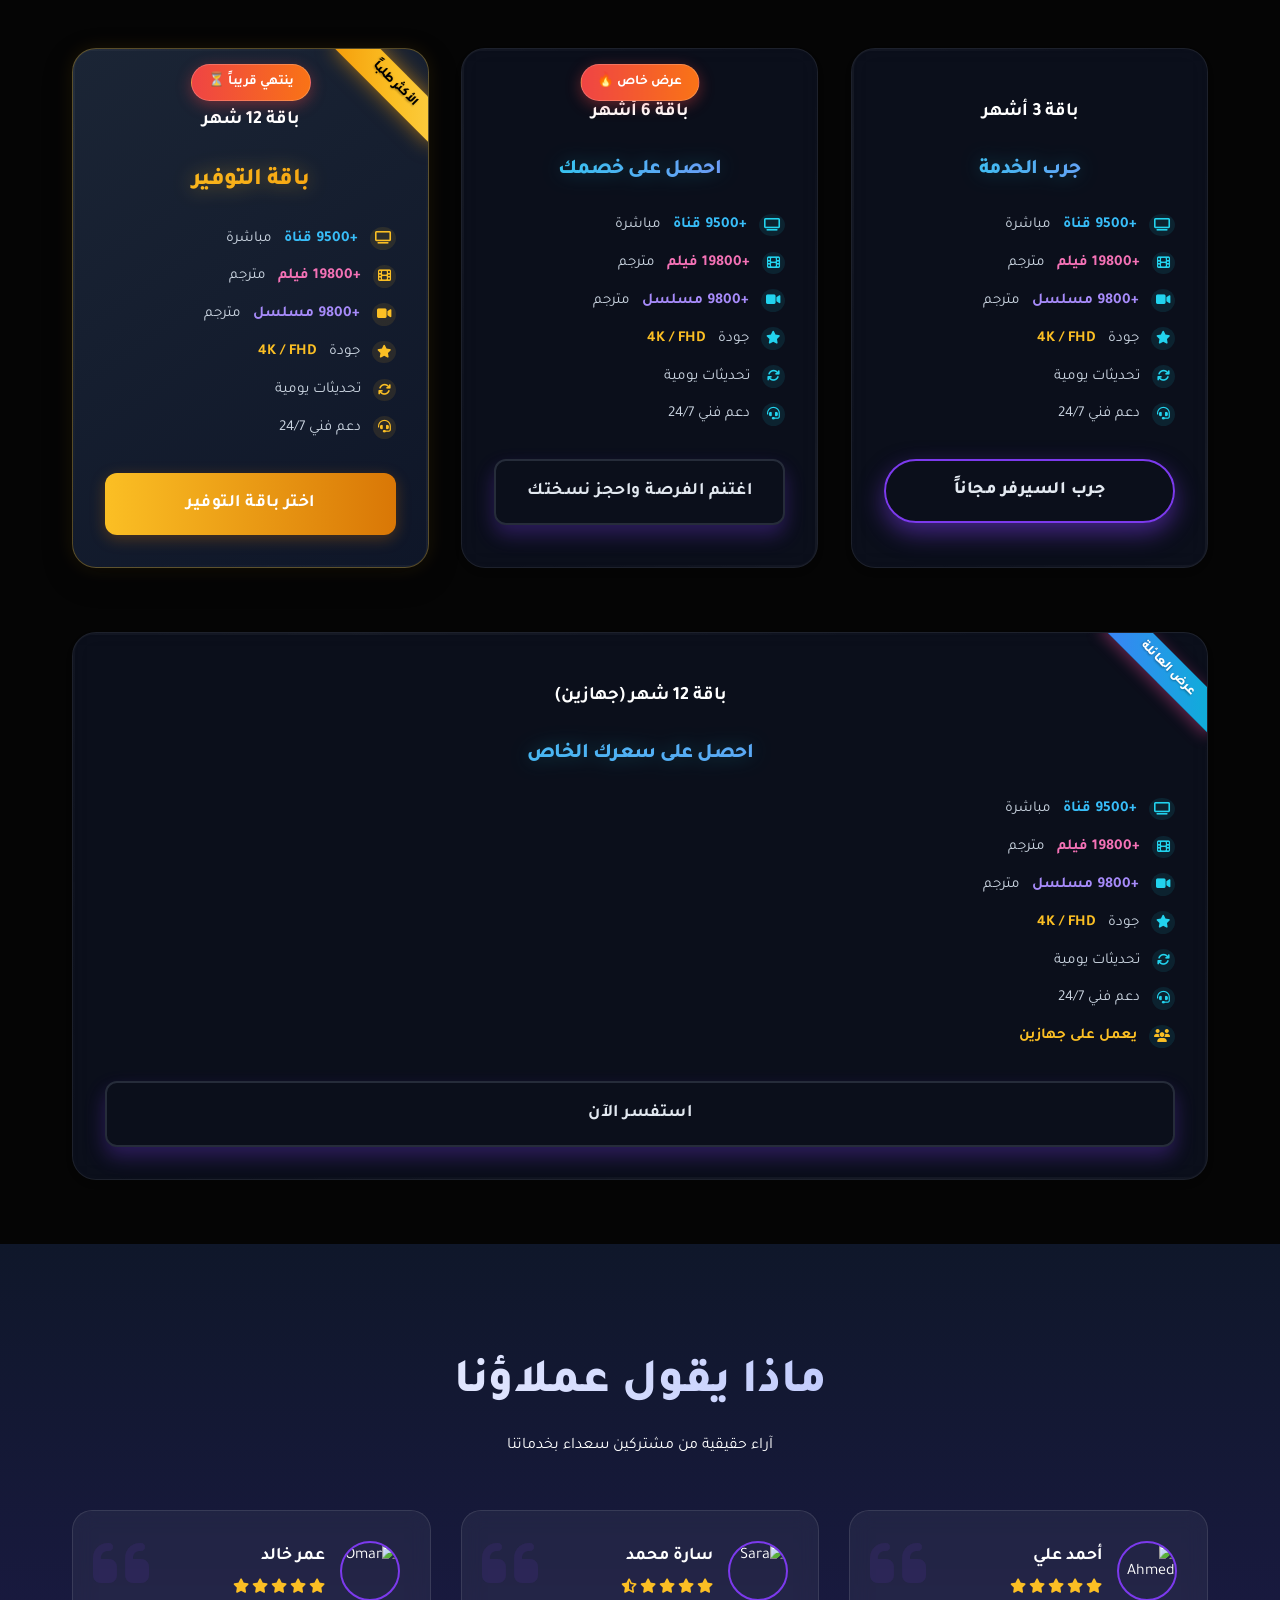
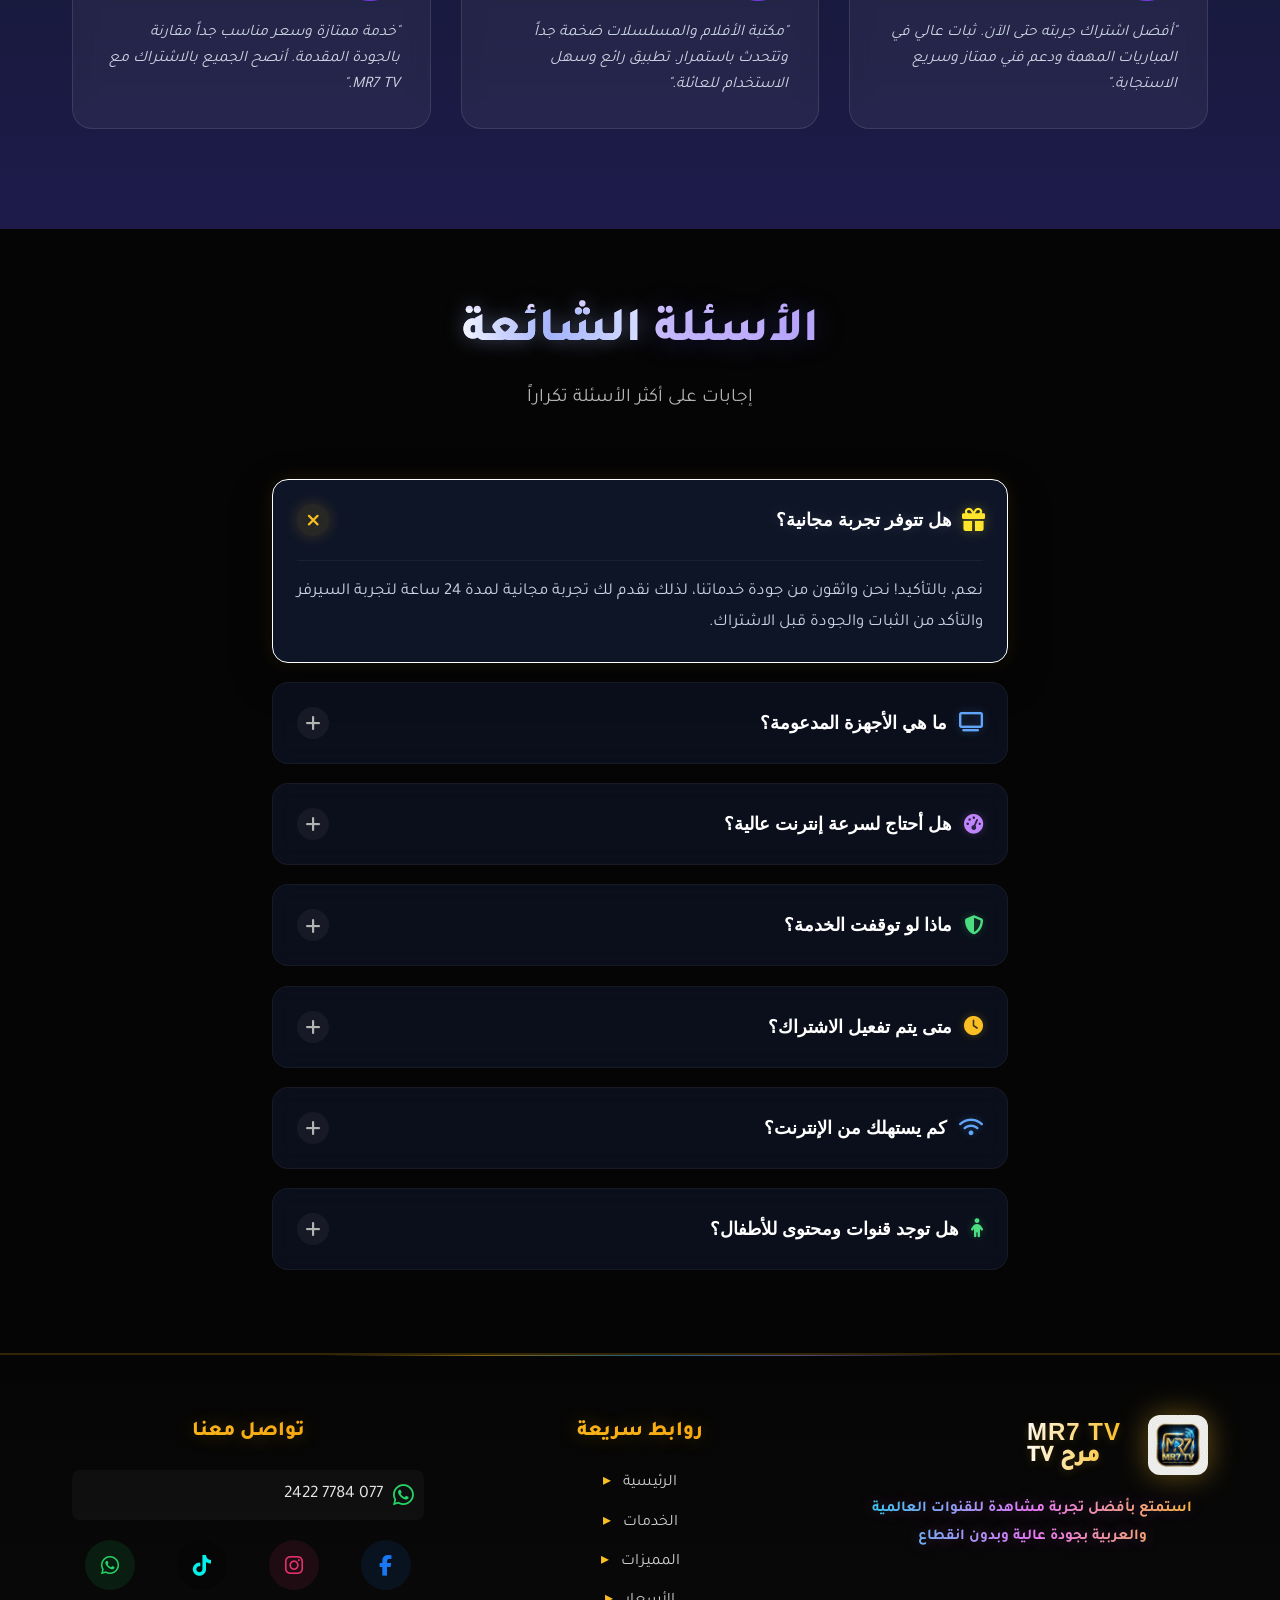
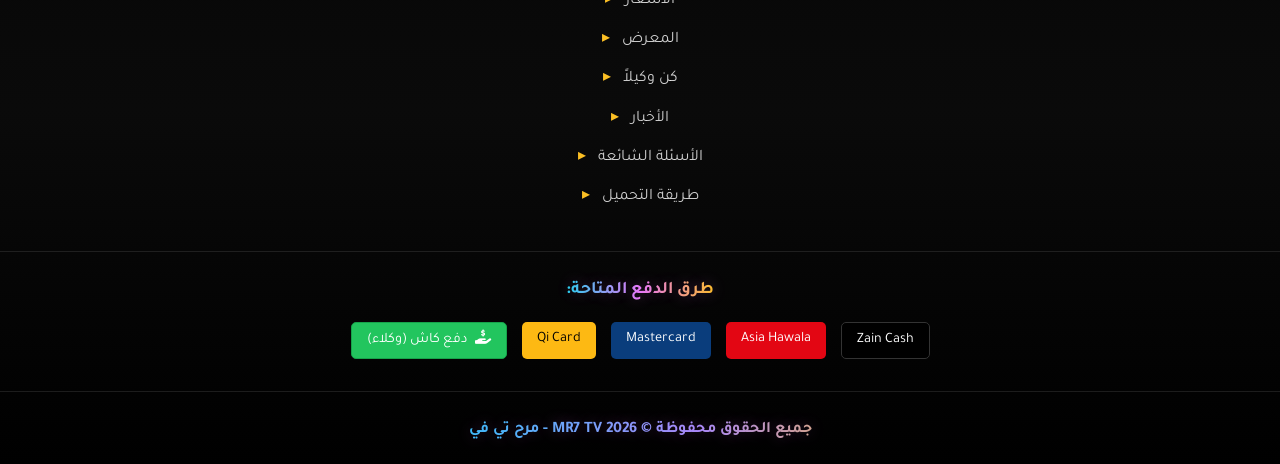
==== commit 2d49e935: "Final polish: new logo, centered navbar, embedded viewer count" ====
--- a/index.html
+++ b/index.html
@@ -19,7 +19,7 @@
         <link rel="stylesheet" href="css/components/live-ticker.css">
         <link rel="stylesheet" href="css/tv-remote-styles.css">
         <link rel="stylesheet" href="css/mobile-enhancements.css">
-        <link rel="icon" href="images/logo.jpg" type="image/jpeg">
+        <link rel="icon" href="images/logo-new.jpg" type="image/jpeg">
 
         <!-- Open Graph / Facebook -->
         <meta property="og:type" content="website">
@@ -27,7 +27,7 @@
         <meta property="og:title" content="MR7 TV - أفضل خدمة IPTV في الشرق الأوسط">
         <meta property="og:description"
                 content="استمتع بمشاهدة آلاف القنوات المشفرة، الأفلام، والمسلسلات بجودة عالية وبدون تقطيع. تجربة مجانية 24 ساعة.">
-        <meta property="og:image" content="https://mamivamora.github.io/mr7-tv-landing/images/logo.jpg">
+        <meta property="og:image" content="https://mamivamora.github.io/mr7-tv-landing/images/logo-new.jpg">
 
         <!-- Twitter -->
         <meta property="twitter:card" content="summary_large_image">
@@ -35,14 +35,14 @@
         <meta property="twitter:title" content="MR7 TV - أفضل خدمة IPTV في الشرق الأوسط">
         <meta property="twitter:description"
                 content="استمتع بمشاهدة آلاف القنوات المشفرة، الأفلام، والمسلسلات بجودة عالية وبدون تقطيع. تجربة مجانية 24 ساعة.">
-        <meta property="twitter:image" content="https://mamivamora.github.io/mr7-tv-landing/images/logo.jpg">
+        <meta property="twitter:image" content="https://mamivamora.github.io/mr7-tv-landing/images/logo-new.jpg">
 
         <script type="application/ld+json">
     {
       "@context": "https://schema.org",
       "@type": "Product",
       "name": "MR7 TV IPTV Subscription",
-      "image": "https://mamivamora.github.io/mr7-tv-landing/images/logo.jpg",
+      "image": "https://mamivamora.github.io/mr7-tv-landing/images/logo-new.jpg",
       "description": "أفضل اشتراك IPTV في الشرق الأوسط مع أكثر من 10,000 قناة ومكتبة أفلام ومسلسلات ضخمة.",
       "brand": {
         "@type": "Brand",
@@ -85,7 +85,7 @@
         "@type": "VideoObject",
         "name": "MR7 TV Promo Video",
         "description": "فيديو ترويجي يستعرض مميزات تطبيق MR7 TV وأهم القنوات الرياضية والترفيهية.",
-        "thumbnailUrl": "https://mamivamora.github.io/mr7-tv-landing/images/logo.jpg",
+        "thumbnailUrl": "https://mamivamora.github.io/mr7-tv-landing/images/logo-new.jpg",
         "uploadDate": "2025-01-01",
         "contentUrl": "https://mamivamora.github.io/mr7-tv-landing/images/hero-video.mp4",
         "embedUrl": "https://mamivamora.github.io/mr7-tv-landing/",
@@ -104,7 +104,7 @@
                 <div class="container">
                         <nav>
                                 <a href="index.html" class="logo">
-                                        <img src="images/logo.jpg" alt="MR7 TV Logo">
+                                        <img src="images/logo-new.jpg" alt="MR7 TV Logo" style="border-radius: 50%;">
                                         <div class="brand-container"><span class="brand-en">MR7 TV</span><span
                                                         class="brand-ar">مرح TV</span></div>
                                 </a>
@@ -355,7 +355,8 @@
                                 <div class="hero-logo">
                                         <!-- Added glow effect container -->
                                         <div class="logo-glow-container">
-                                                <img src="images/logo.jpg" alt="MR7 TV Logo" class="main-logo">
+                                                <img src="images/logo-new.jpg" alt="MR7 TV Logo" class="main-logo"
+                                                        style="border-radius: 50%;">
                                         </div>
                                 </div>
 
@@ -382,6 +383,20 @@
                                                         class="fas fa-download"></i> حمل التطبيق الآن</a>
                                         <a href="pricing.html" class="btn btn-outline btn-lg"
                                                 style="border-width: 2px;">اشترك واستمتع</a>
+                                </div>
+
+                                <!-- Embedded Viewer Count -->
+                                <div id="hero-viewer-count" class="viewer-count-embedded"
+                                        style="margin-top: 1.5rem; font-size: 1rem; color: #cbd5e1; display: inline-flex; align-items: center; gap: 10px; background: rgba(15, 23, 42, 0.6); padding: 8px 20px; border-radius: 30px; border: 1px solid rgba(148, 163, 184, 0.2); backdrop-filter: blur(5px);">
+                                        <span style="position: relative; display: flex; height: 10px; width: 10px;">
+                                                <span
+                                                        style="animation: ping 1.5s cubic-bezier(0, 0, 0.2, 1) infinite; position: absolute; display: inline-flex; height: 100%; width: 100%; border-radius: 50%; background-color: #ef4444; opacity: 0.75;"></span>
+                                                <span
+                                                        style="position: relative; display: inline-flex; border-radius: 50%; height: 10px; width: 10px; background-color: #ef4444;"></span>
+                                        </span>
+                                        <span><strong id="live-count-number"
+                                                        style="color: #fbbf24; font-weight: 800;">12,450</strong> مستخدم
+                                                يشاهدون الآن</span>
                                 </div>
 
                                 <!-- Floating Icons Animation -->
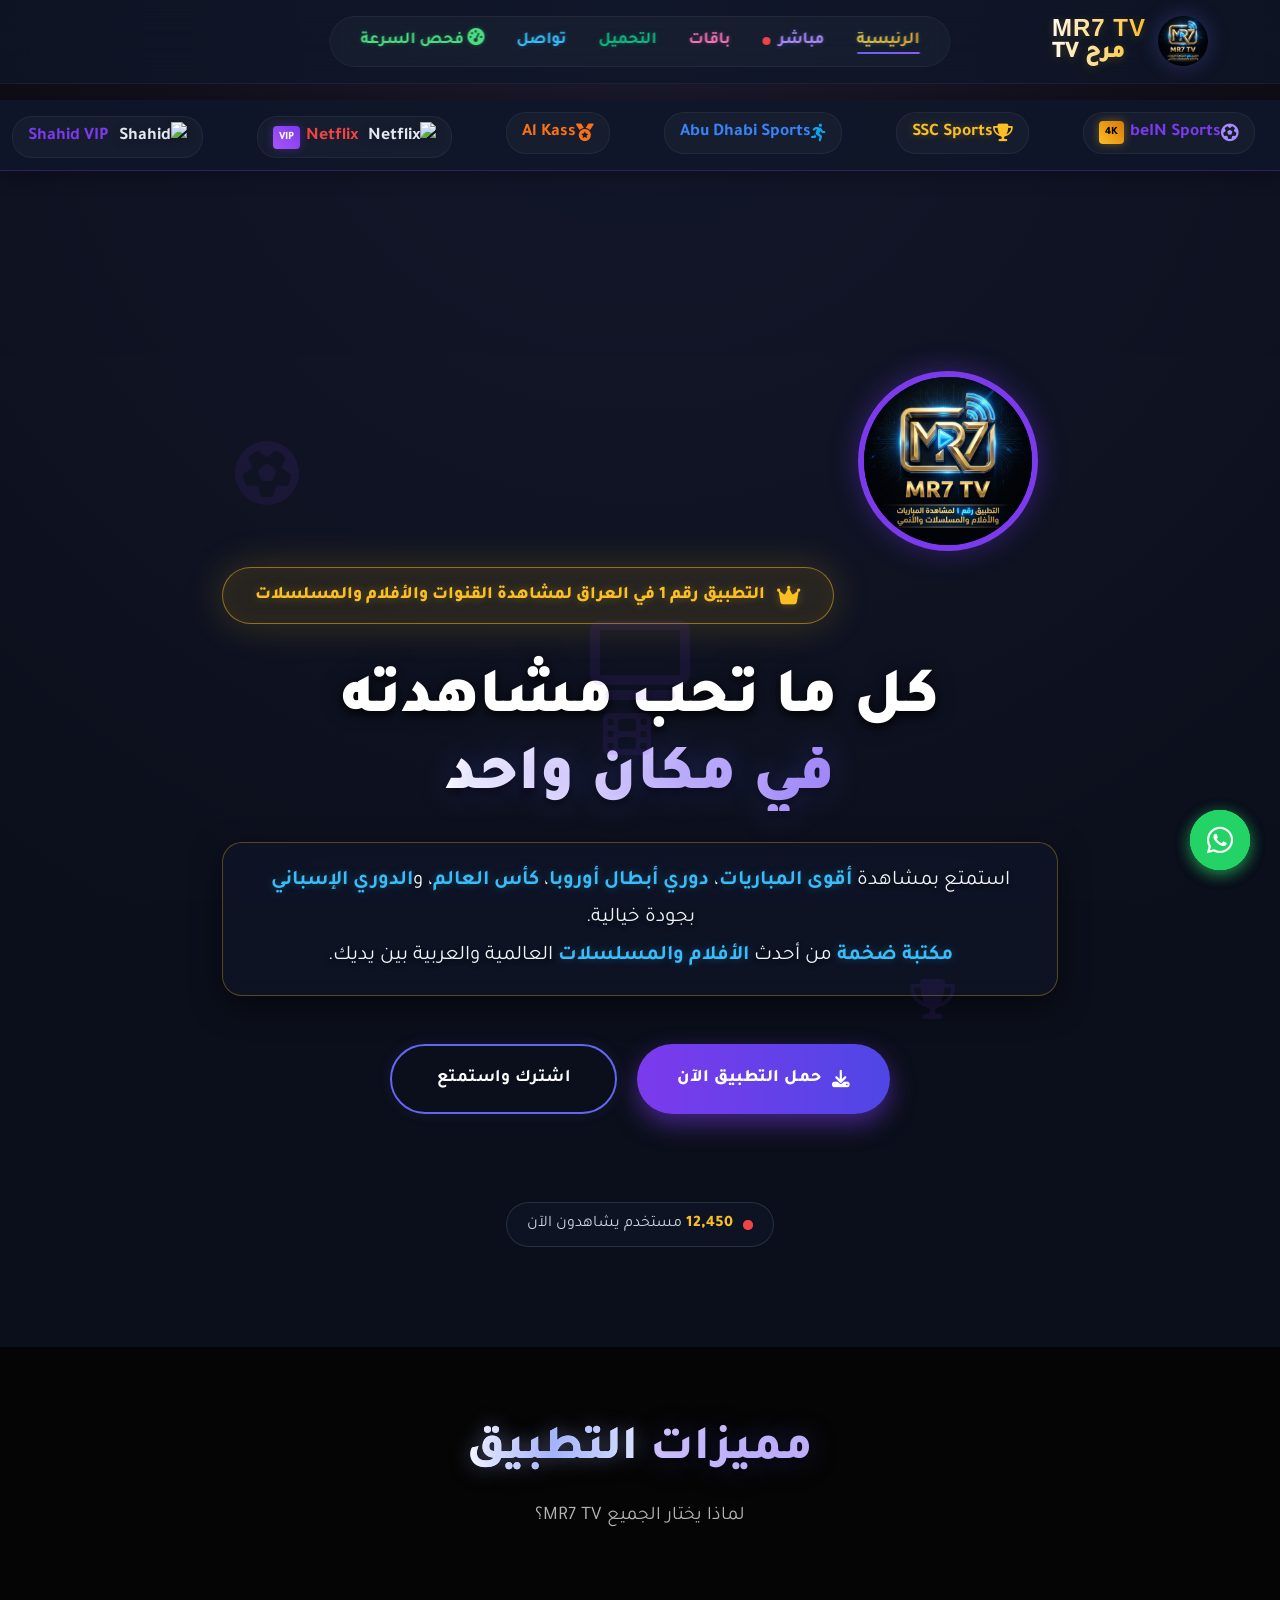
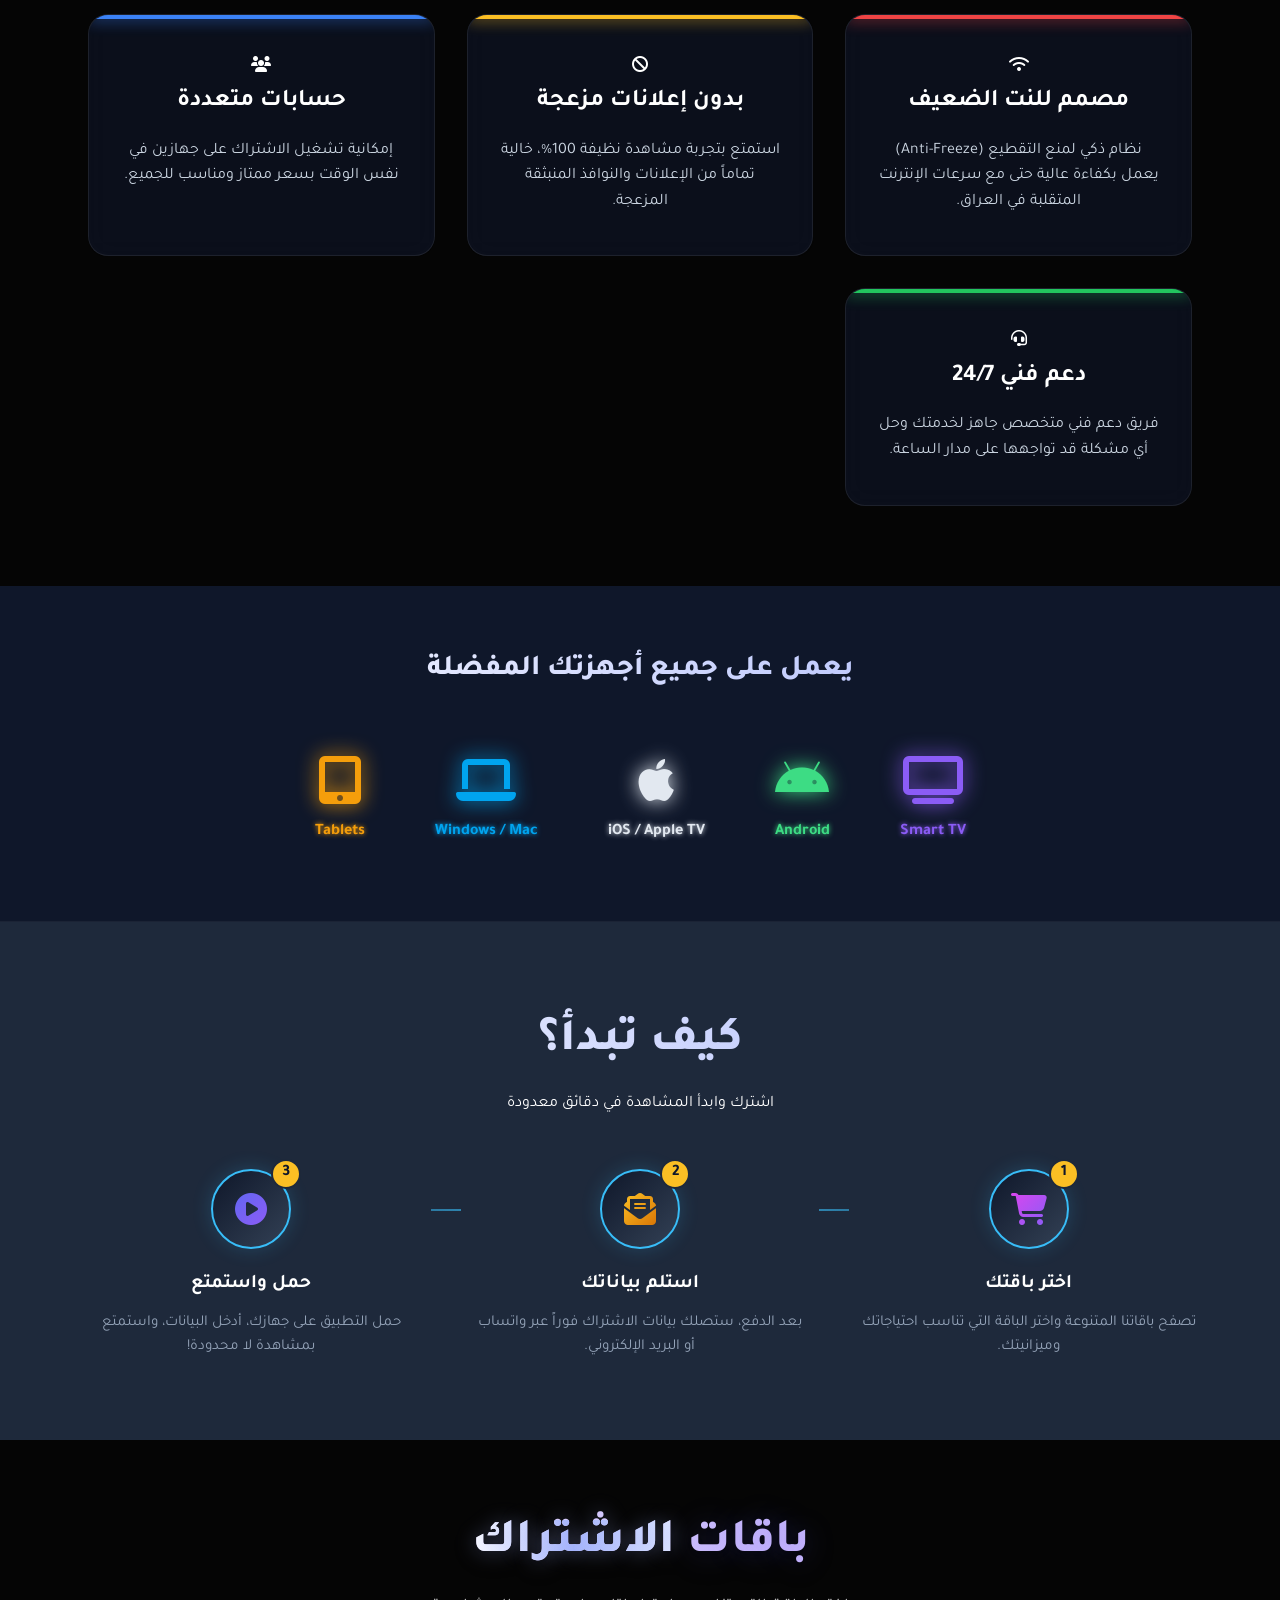
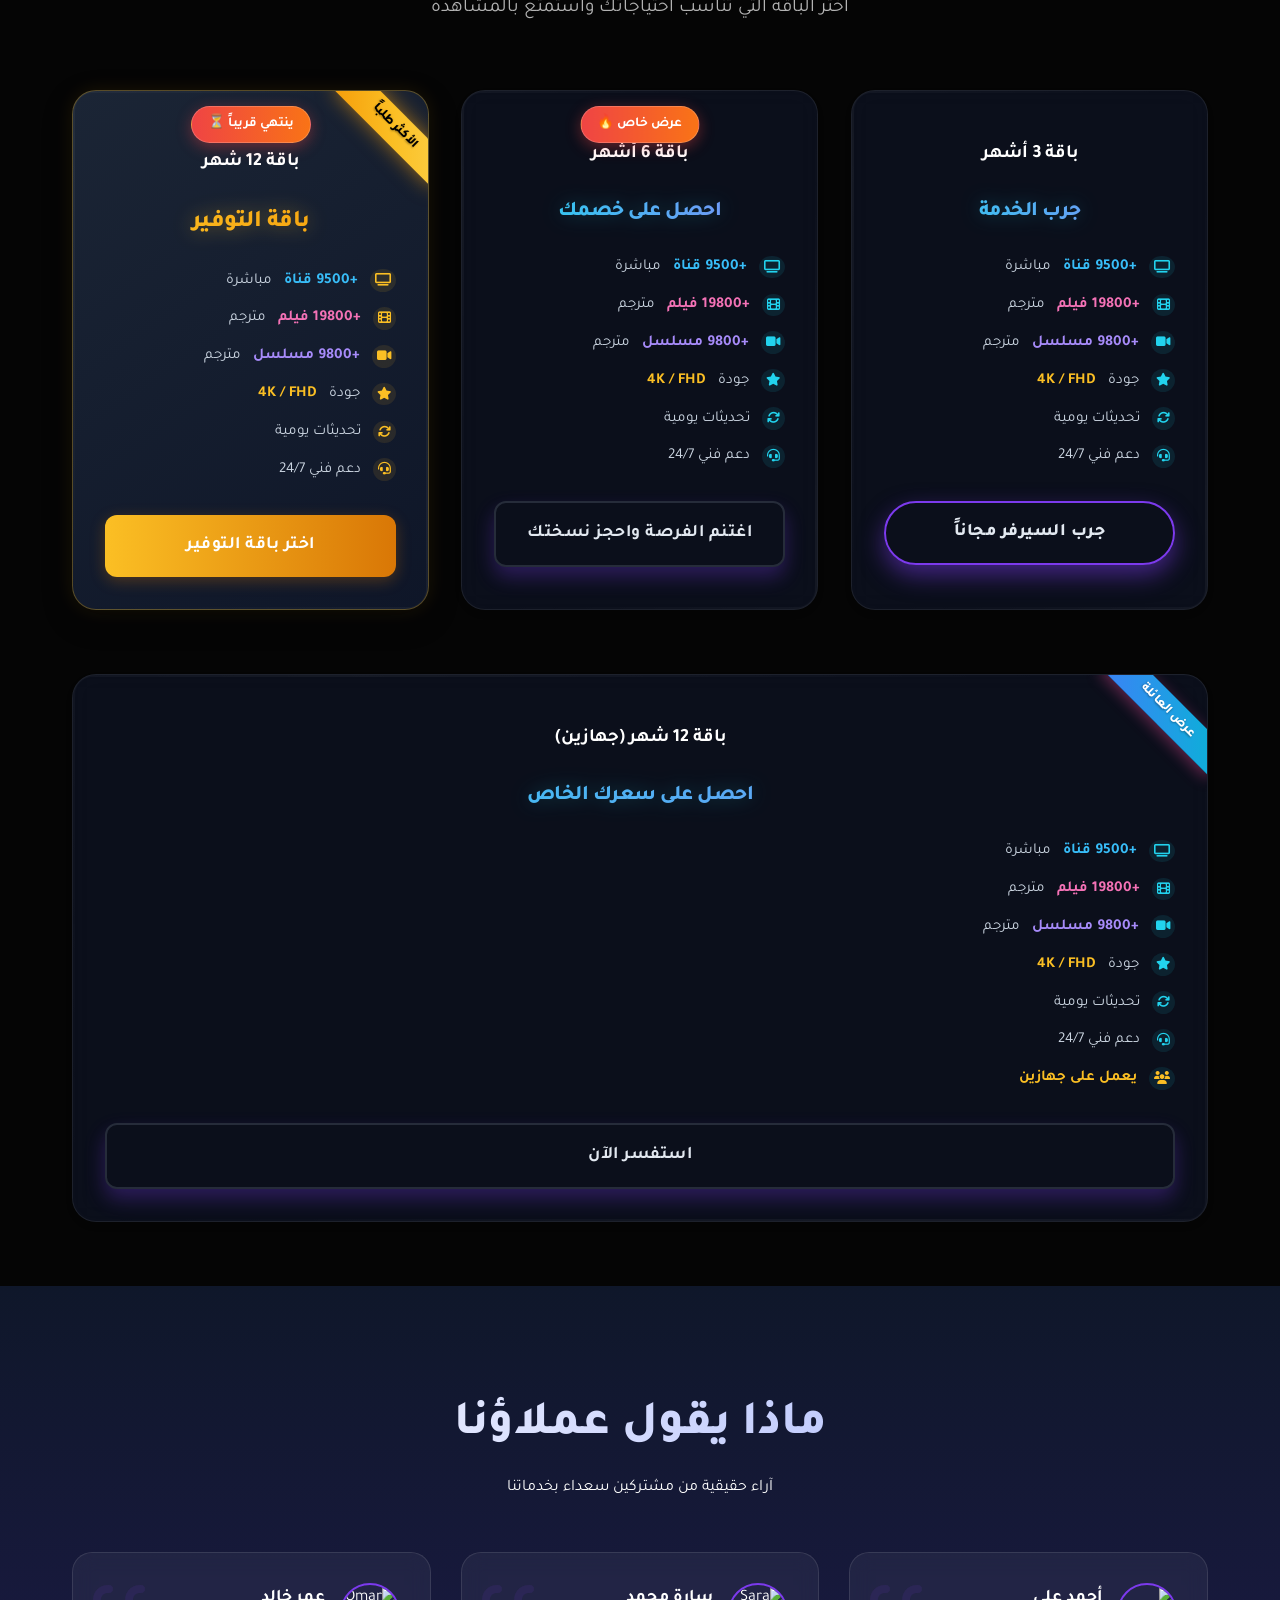
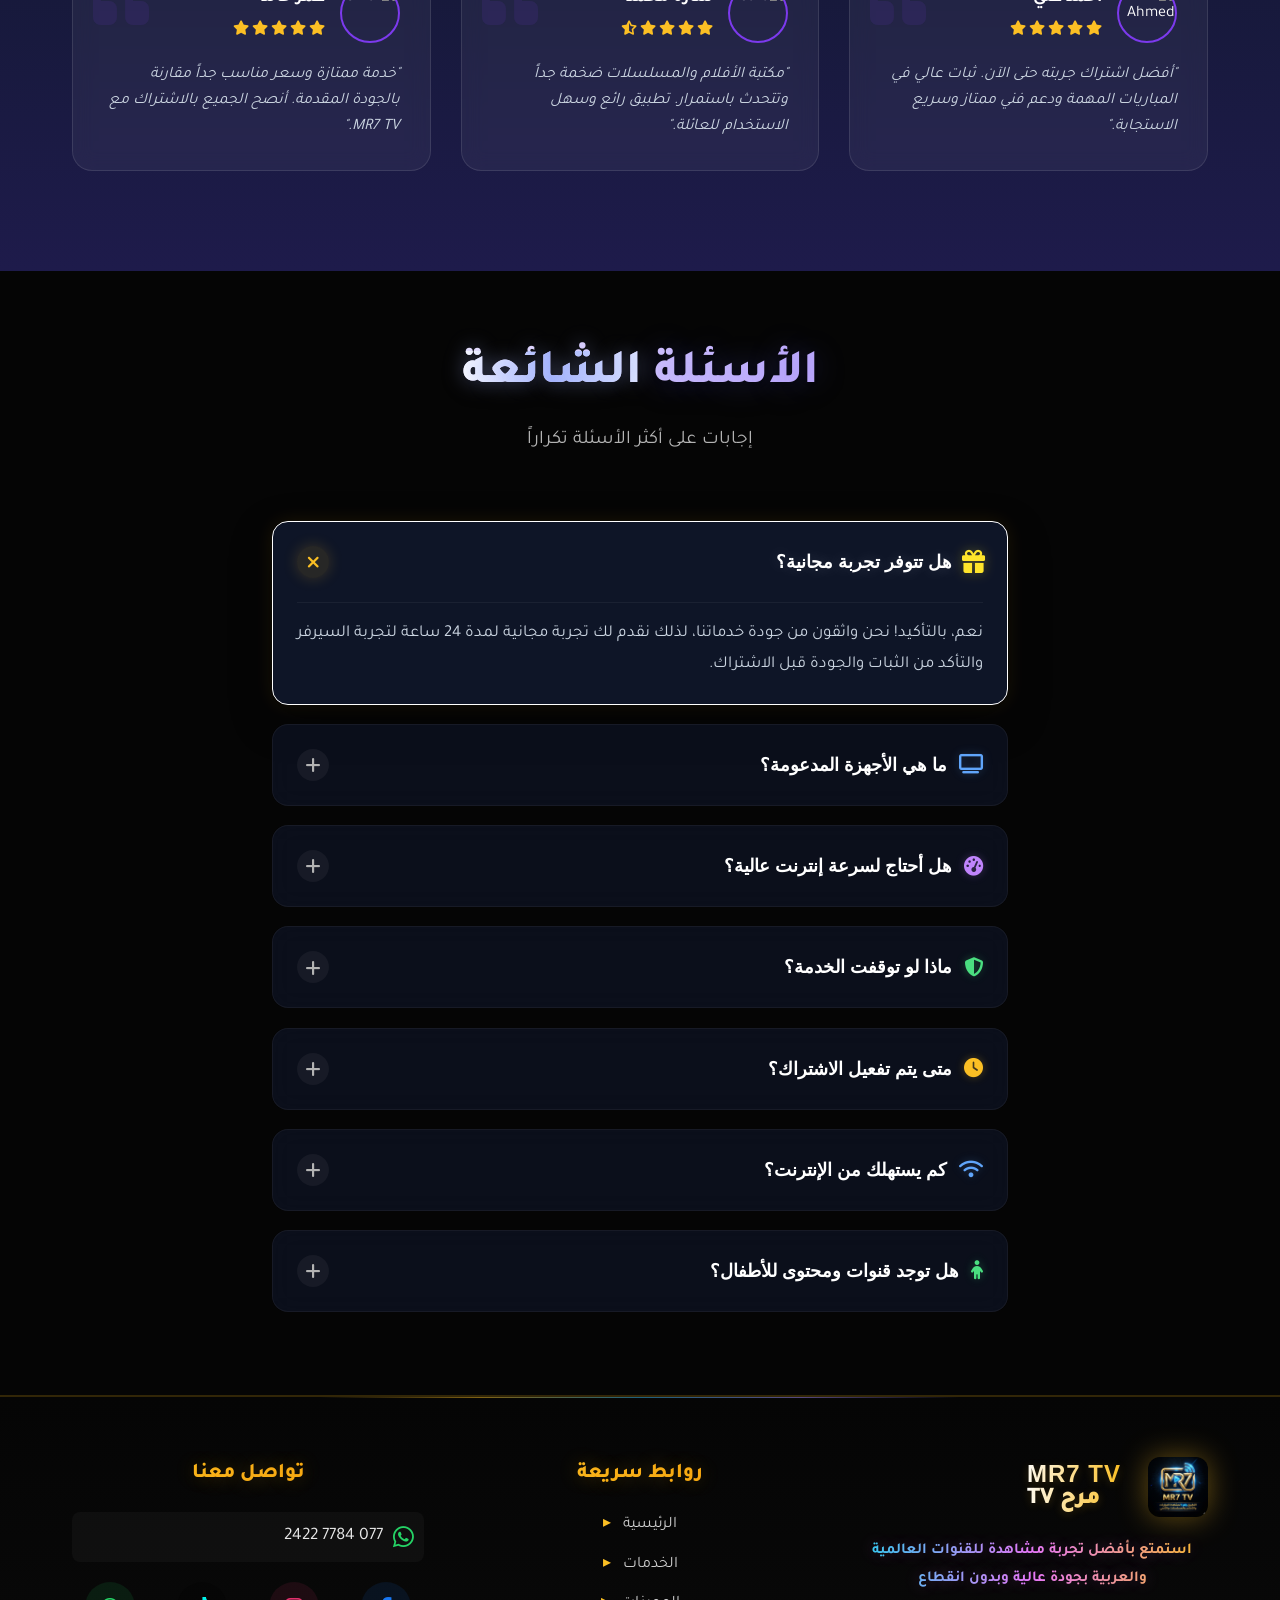
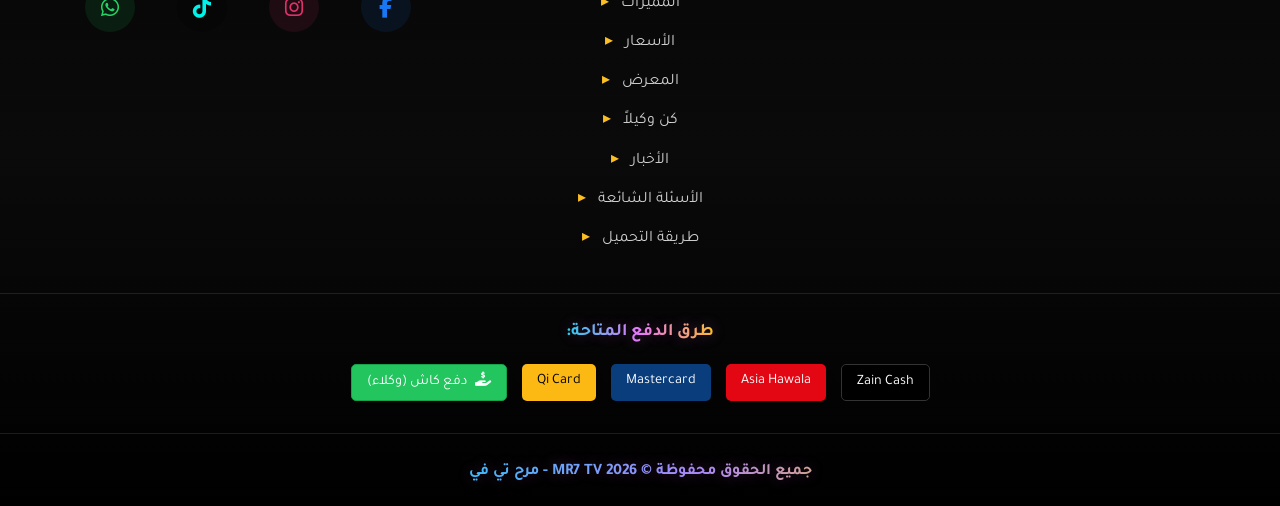
==== commit 943a7a00: "Apply global design updates: New logo, simplified navbar, 6-item footer, Speed Test modal, and reada" ====
--- a/index.html
+++ b/index.html
@@ -893,7 +893,7 @@
                                 <!-- Column 1: Brand & Description -->
                                 <div class="footer-column">
                                         <div class="footer-brand">
-                                                <img src="images/logo.jpg" alt="MR7 TV Logo" class="footer-logo">
+                                                <img src="images/logo-new.jpg" alt="MR7 TV Logo" class="footer-logo">
                                                 <div class="brand-container">
                                                         <span class="brand-en">MR7 TV</span>
                                                         <span class="brand-ar">مرح TV</span>
--- a/css/global-enhancements.css
+++ b/css/global-enhancements.css
@@ -88,4 +88,115 @@
 body.loaded #preloader {
     opacity: 0;
     visibility: hidden;
+}
+
+/* Speed Test Modal */
+.modal-overlay {
+    position: fixed;
+    top: 0;
+    left: 0;
+    width: 100%;
+    height: 100%;
+    background: rgba(15, 23, 42, 0.95);
+    backdrop-filter: blur(8px);
+    z-index: 10001;
+    display: none;
+    align-items: center;
+    justify-content: center;
+    animation: fadeIn 0.3s ease;
+}
+
+.modal-content.speed-test-content {
+    background: #1e293b;
+    border: 1px solid rgba(124, 58, 237, 0.3);
+    border-radius: 20px;
+    padding: 2rem;
+    width: 90%;
+    max-width: 800px;
+    height: 80vh;
+    display: flex;
+    flex-direction: column;
+    position: relative;
+    box-shadow: 0 25px 50px -12px rgba(0, 0, 0, 0.5);
+    animation: slideUp 0.3s ease;
+}
+
+.modal-close {
+    position: absolute;
+    top: 20px;
+    right: 20px;
+    background: rgba(255, 255, 255, 0.1);
+    border: none;
+    color: #fff;
+    width: 40px;
+    height: 40px;
+    border-radius: 50%;
+    cursor: pointer;
+    font-size: 1.2rem;
+    transition: all 0.3s ease;
+    z-index: 10;
+}
+
+.modal-close:hover {
+    background: #ef4444;
+    transform: rotate(90deg);
+}
+
+.speed-test-header {
+    text-align: center;
+    margin-bottom: 2rem;
+}
+
+.speed-icon {
+    font-size: 3rem;
+    color: #4ade80;
+    margin-bottom: 1rem;
+    text-shadow: 0 0 20px rgba(74, 222, 128, 0.4);
+}
+
+.speed-test-header h2 {
+    color: #fff;
+    font-size: 2rem;
+    margin-bottom: 0.5rem;
+}
+
+.speed-test-header p {
+    color: #94a3b8;
+}
+
+.speed-test-frame-container {
+    flex: 1;
+    background: #000;
+    border-radius: 12px;
+    overflow: hidden;
+    position: relative;
+    border: 1px solid rgba(255, 255, 255, 0.1);
+}
+
+.speed-test-frame-container iframe {
+    width: 100%;
+    height: 100%;
+    border: none;
+}
+
+@keyframes fadeIn {
+    from {
+        opacity: 0;
+    }
+
+    to {
+        opacity: 1;
+    }
+}
+
+@keyframes slideUp {
+    from {
+        transform: translateY(20px);
+        opacity: 0;
+    }
+
+    to {
+        transform: translateY(0);
+        opacity: 1;
+    }
 }
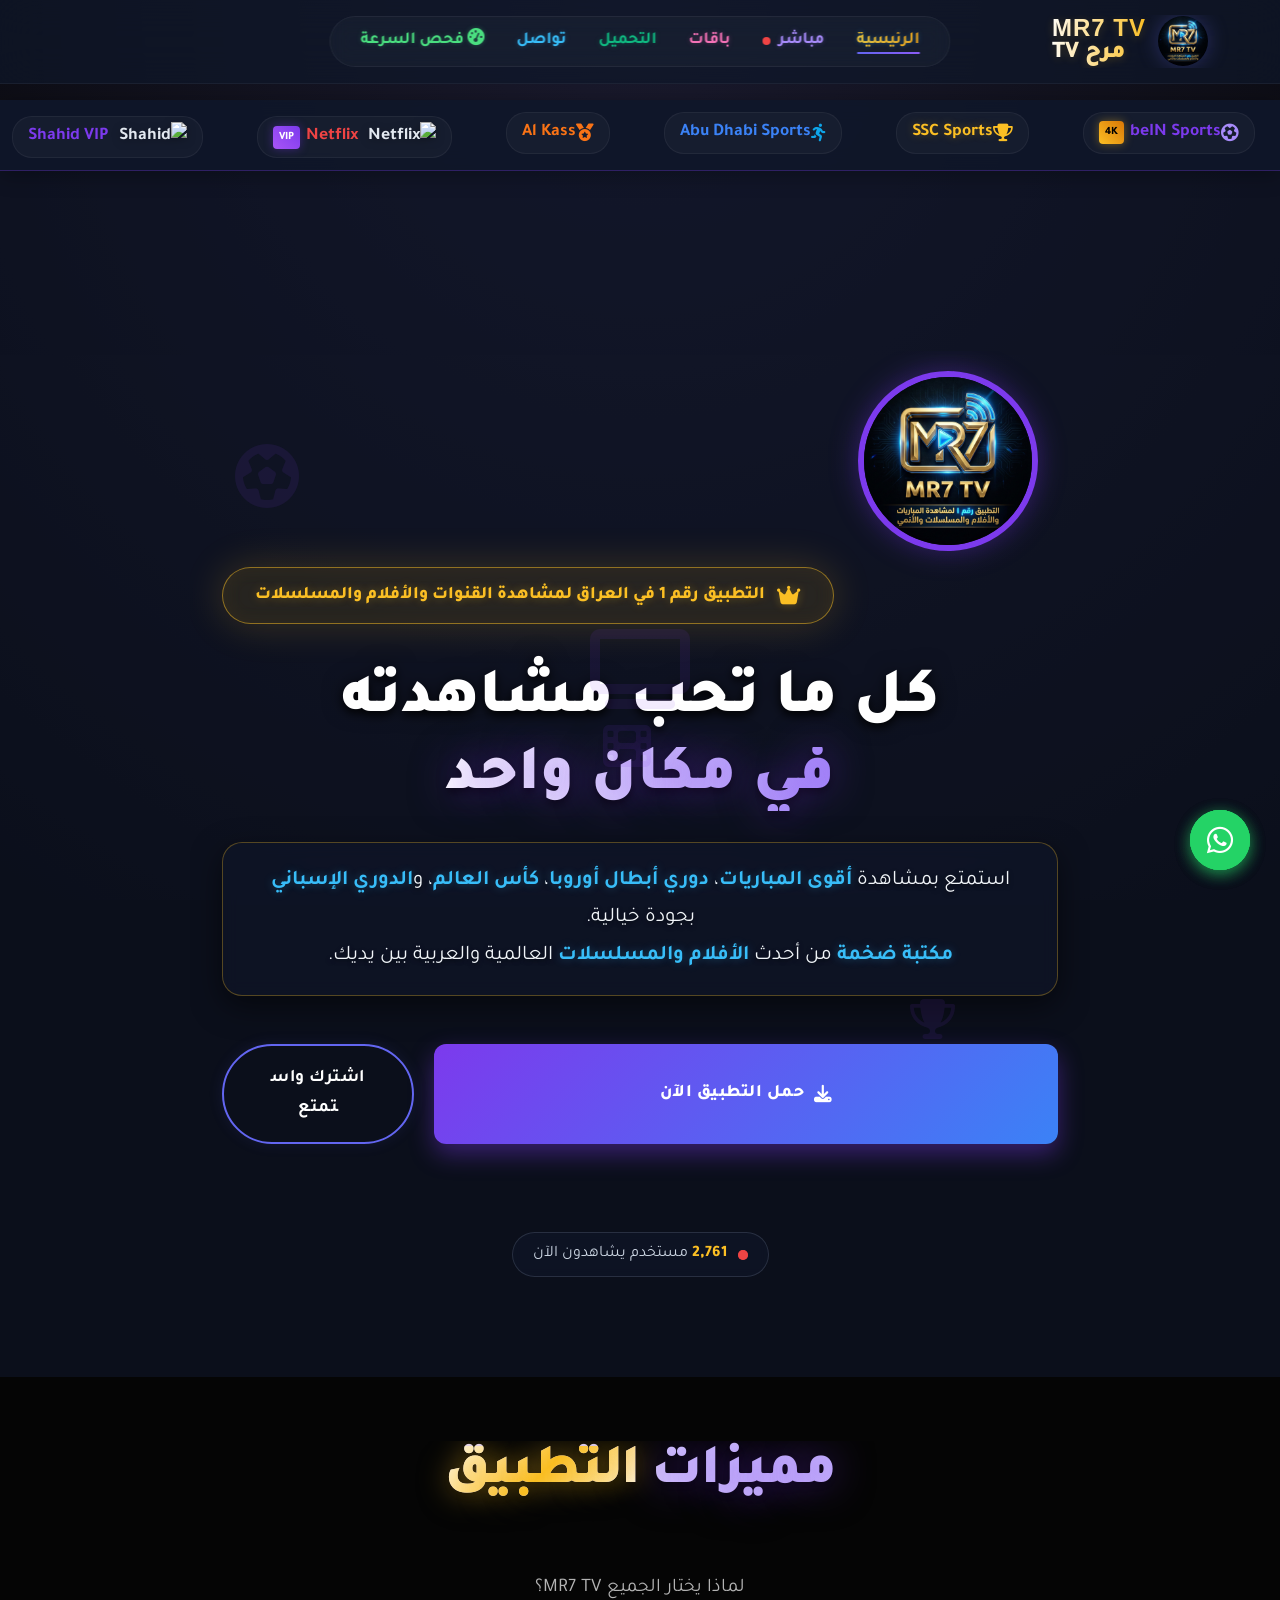
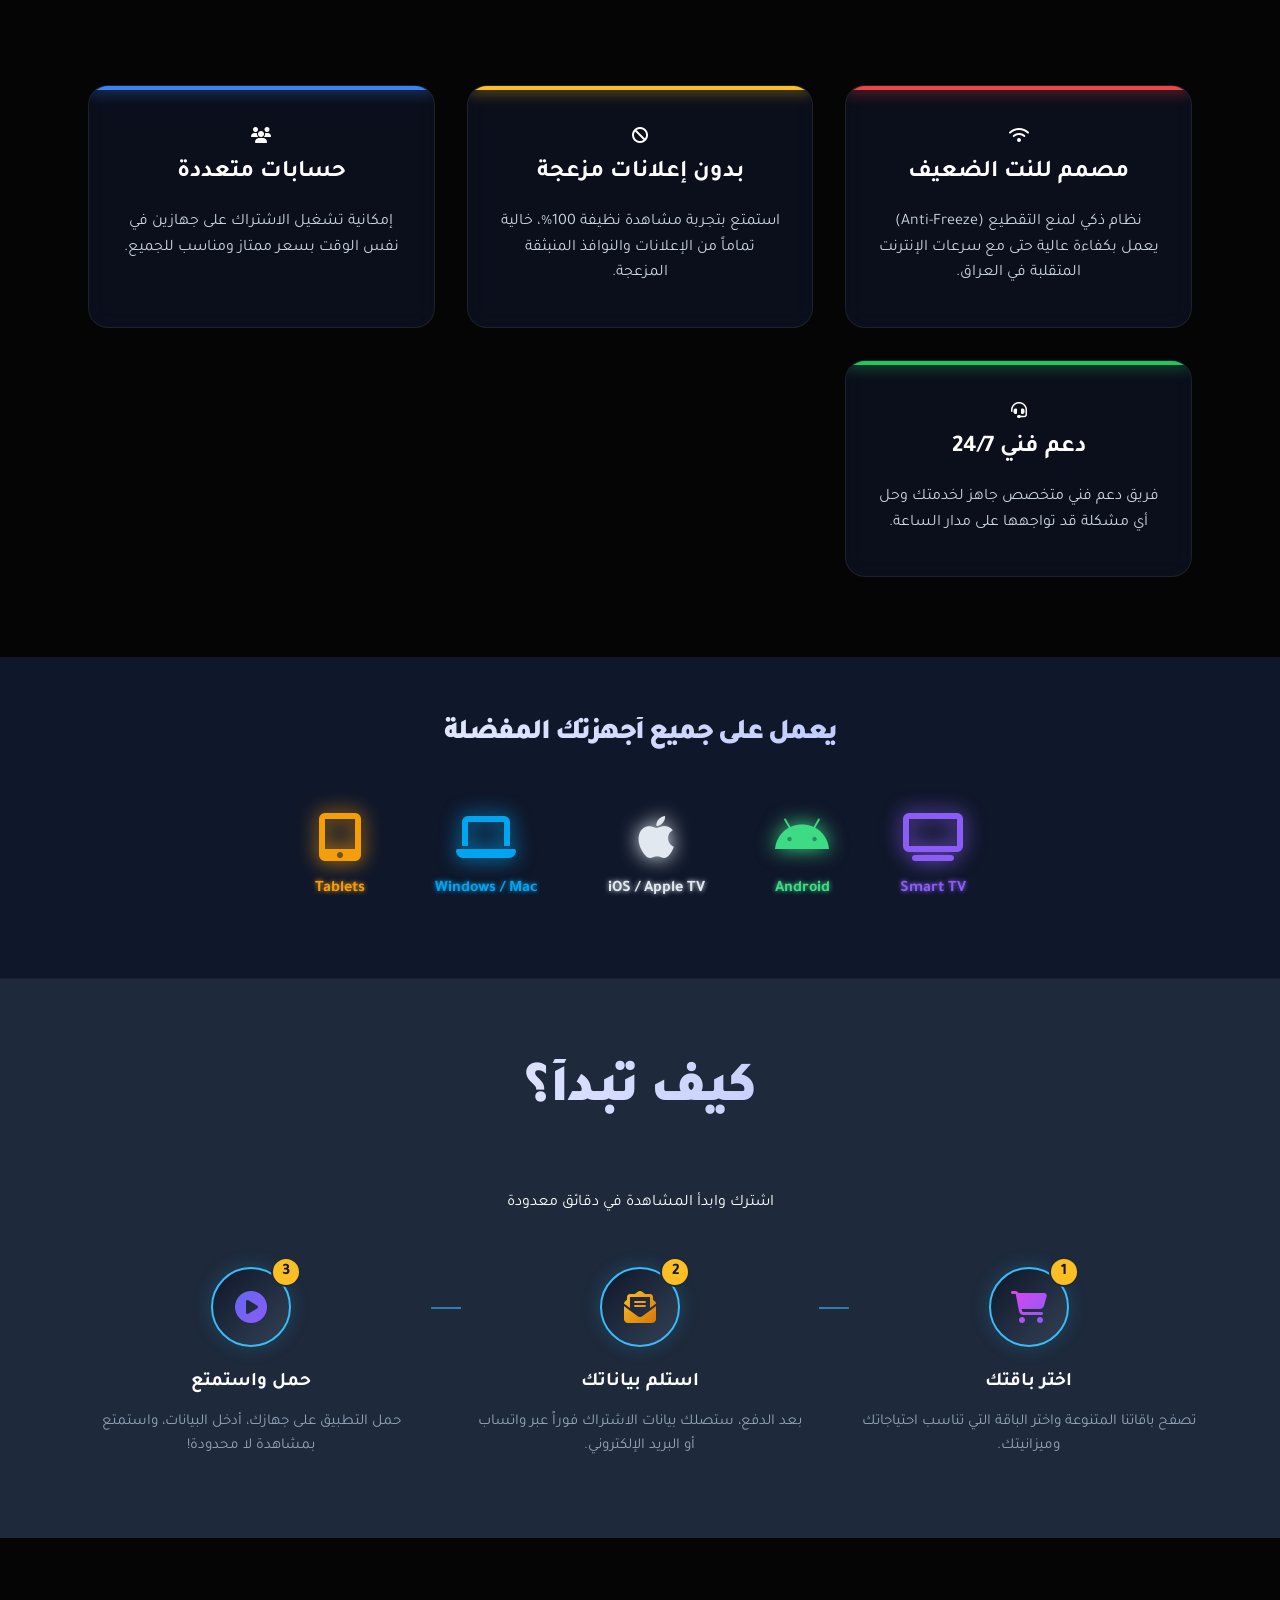
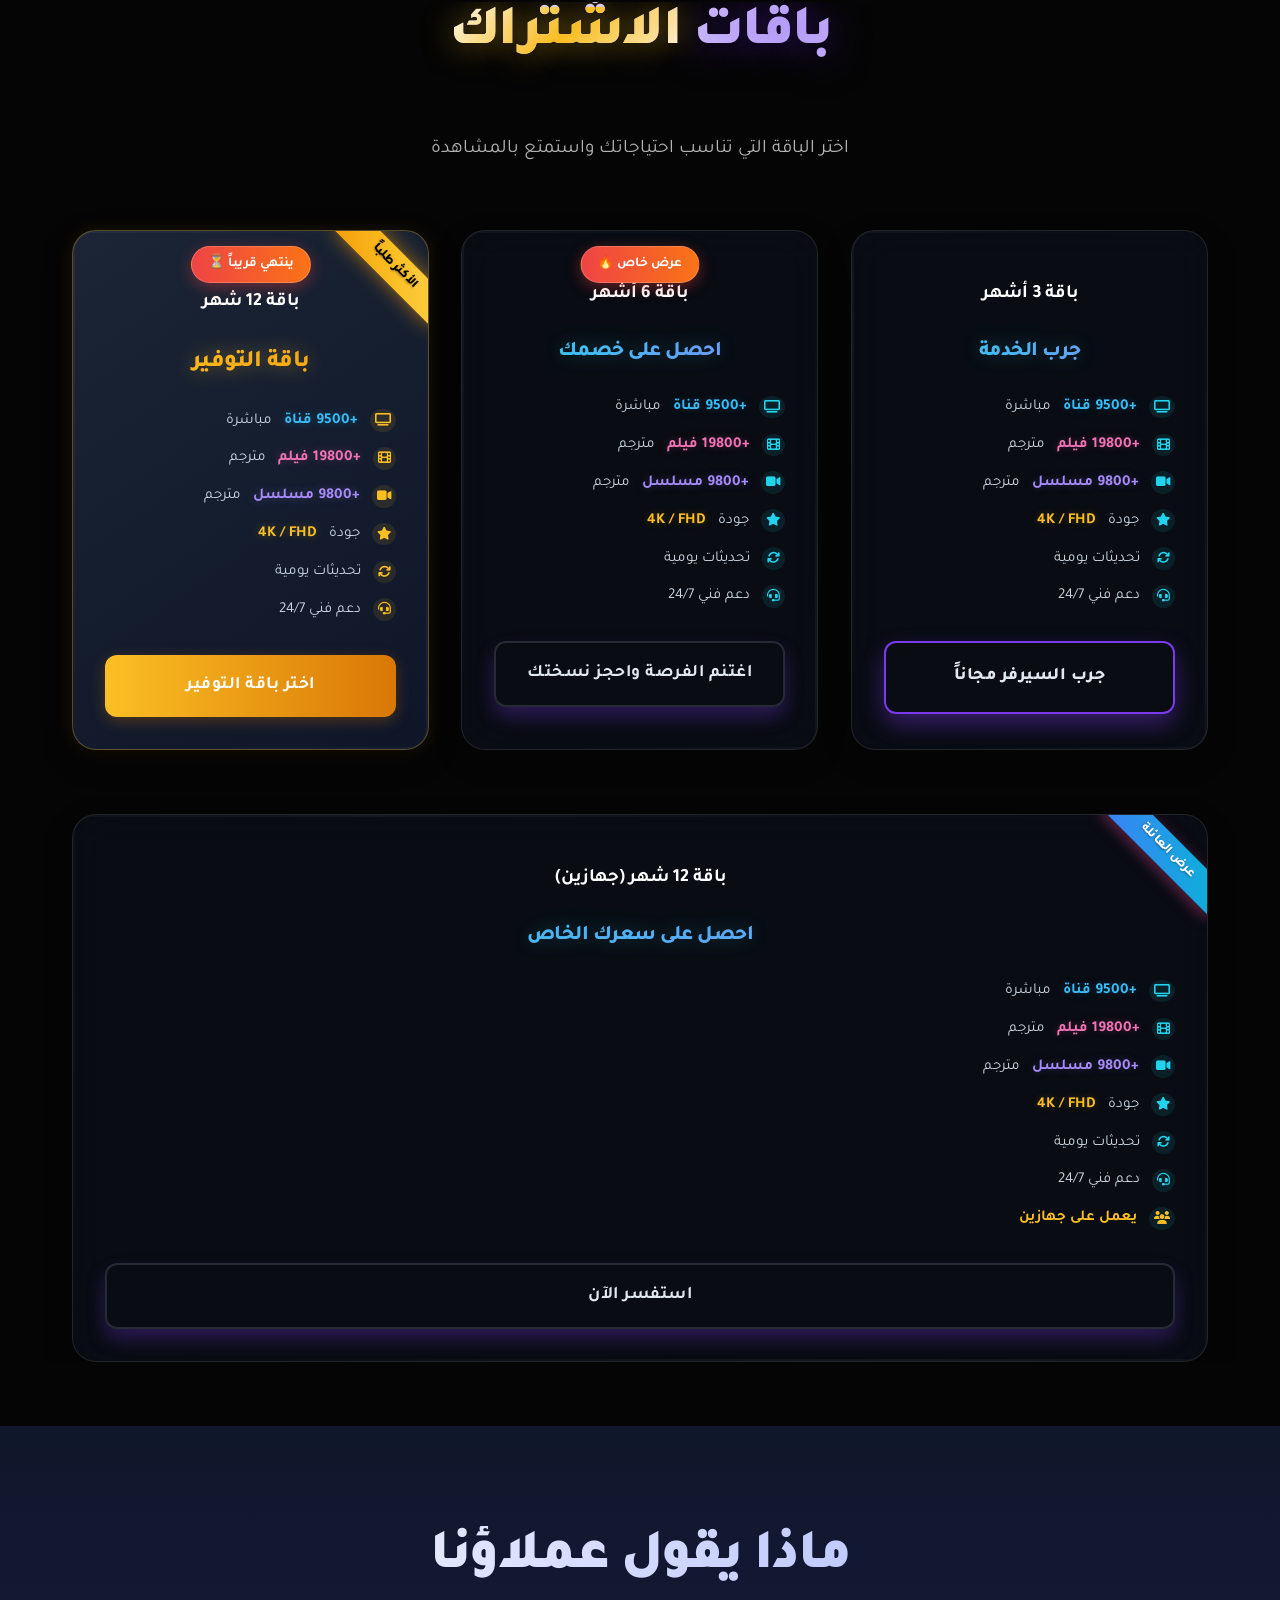
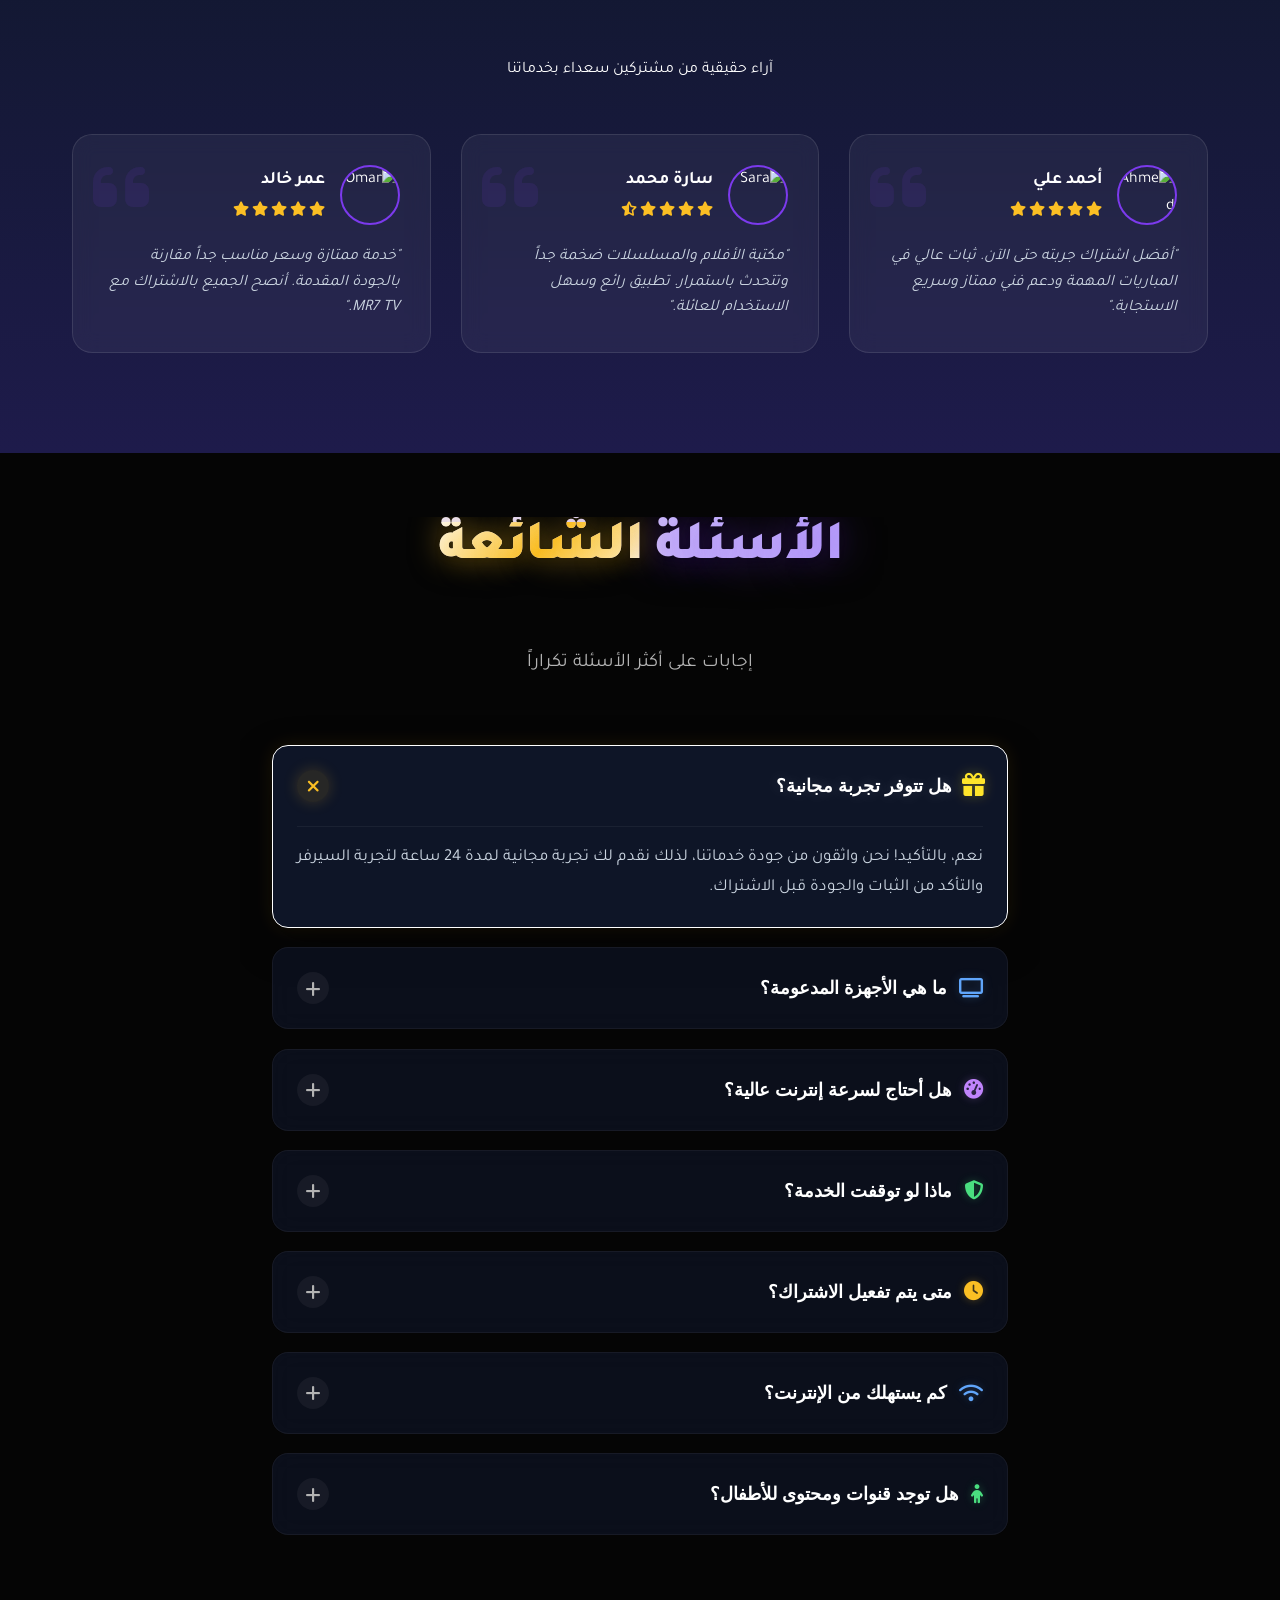
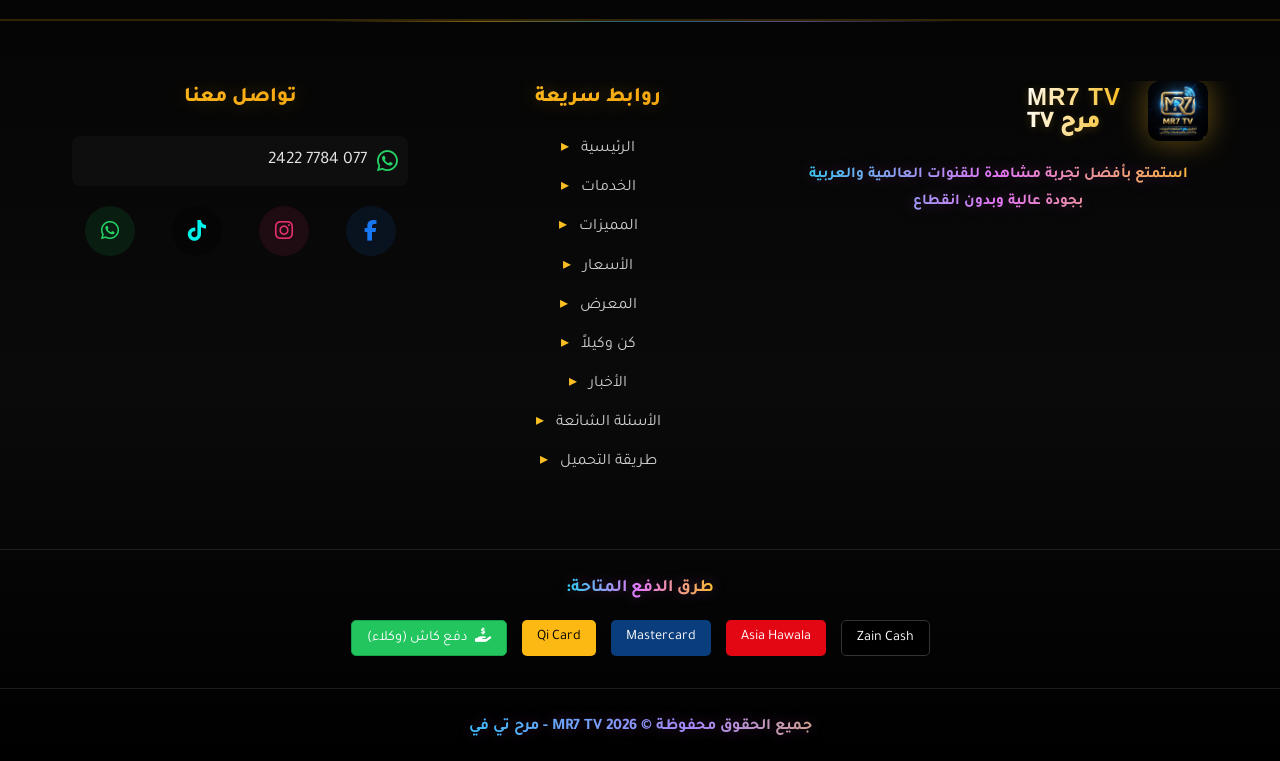
==== commit ffa46118: "feat: Premium speed test + mobile fixes + secondary pages enhancement ✨ Features: - Real speed test " ====
--- a/index.html
+++ b/index.html
@@ -13,6 +13,7 @@
         <link rel="canonical" href="https://mamivamora.github.io/mr7-tv-landing/">
         <title>MR7 TV - أفضل خدمة IPTV في الشرق الأوسط</title>
         <link rel="stylesheet" href="css/style.css">
+        <link rel="stylesheet" href="css/text-wrap-fix.css">
         <link rel="stylesheet" href="https://cdnjs.cloudflare.com/ajax/libs/font-awesome/6.4.0/css/all.min.css">
         <link href="https://unpkg.com/aos@2.3.1/dist/aos.css" rel="stylesheet">
         <link rel="stylesheet" href="css/global-enhancements.css">
@@ -1098,19 +1099,16 @@
 
         <!-- Enhanced CTAs -->
         <link rel="stylesheet" href="css/enhanced-cta.css">
+        <link rel="stylesheet" href="css/speed-test-modal.css">
         <!-- Speed Test Modal -->
-        <div id="speed-test-modal" class="modal-overlay"
-                style="display: none; position: fixed; top: 0; left: 0; width: 100%; height: 100%; background: rgba(0,0,0,0.8); z-index: 9999; justify-content: center; align-items: center;">
-                <div class="modal-content"
-                        style="background: #1a1a2e; padding: 2rem; border-radius: 15px; border: 1px solid #7c3aed; max-width: 400px; width: 90%; text-align: center; color: white;">
+        <div id="speed-test-modal" class="modal-overlay">
+                <div class="modal-content">
                         <div style="position: relative;">
-                                <span onclick="document.getElementById('speed-test-modal').style.display='none'"
-                                        style="position: absolute; right: -10px; top: -10px; cursor: pointer; font-size: 1.5rem; color: #ef4444;">&times;</span>
-                                <i class="fas fa-tachometer-alt"
-                                        style="font-size: 3rem; color: #7c3aed; margin-bottom: 1rem;"></i>
-                                <h3 style="margin-bottom: 1rem;">فحص سرعة الانترنت</h3>
-                                <p style="color: #cbd5e1; margin-bottom: 2rem;">اضغط على الزر أدناه لقياس سرعتك ومعرفة
-                                        الجودة المناسبة لك.</p>
+                                <span
+                                        onclick="document.getElementById('speed-test-modal').style.display='none'">&times;</span>
+                                <i class="fas fa-tachometer-alt"></i>
+                                <h3>فحص سرعة الإنترنت</h3>
+                                <p>اضغط على الزر أدناه لقياس سرعتك الحقيقية ومعرفة الجودة المناسبة لك.</p>
 
                                 <div id="speed-result"
                                         style="display:none; margin-bottom: 1.5rem; background: rgba(255,255,255,0.05); padding: 1rem; border-radius: 10px;">
--- a/css/text-wrap-fix.css
+++ b/css/text-wrap-fix.css
@@ -0,0 +1,42 @@
+/* Global Text Wrapping Fix for Mobile */
+
+/* Apply to all elements */
+* {
+    word-wrap: break-word;
+    overflow-wrap: break-word;
+}
+
+/* Specific text elements */
+h1,
+h2,
+h3,
+h4,
+h5,
+h6,
+p,
+a,
+span,
+li,
+div {
+    max-width: 100%;
+    overflow-wrap: break-word;
+    word-wrap: break-word;
+    hyphens: auto;
+}
+
+/* Prevent horizontal overflow */
+body {
+    overflow-x: hidden;
+}
+
+.container,
+.section {
+    overflow-x: hidden;
+}
+
+/* Long words/URLs */
+a,
+code,
+pre {
+    word-break: break-all;
+}
--- a/css/global-enhancements.css
+++ b/css/global-enhancements.css
@@ -199,4 +199,13 @@
         transform: translateY(0);
         opacity: 1;
     }
+}
+
+.holographic-text {
+    background: linear-gradient(135deg, #fff 0%, #fbbf24 50%, #fff 100%);
+    -webkit-background-clip: text;
+    background-clip: text;
+    -webkit-text-fill-color: transparent;
+    text-shadow: 0 0 30px rgba(251, 191, 36, 0.5);
+    font-weight: 900;
 }
--- a/css/footer-premium.css
+++ b/css/footer-premium.css
@@ -32,8 +32,9 @@
 
 .footer-content {
     display: grid;
-    grid-template-columns: repeat(3, 1fr);
-    gap: 40px;
+    grid-template-columns: 1.5fr 1fr 1.2fr;
+    /* Better balance */
+    gap: 50px;
     margin-bottom: 40px;
 }
 
@@ -143,8 +144,9 @@
 /* Social Links */
 .social-links {
     display: flex;
-    gap: 15px;
+    gap: 12px;
     flex-wrap: wrap;
+    justify-content: flex-start;
 }
 
 .social-icon {
@@ -168,6 +170,7 @@
     padding: 2px;
     background: linear-gradient(45deg, transparent, currentColor, transparent);
     -webkit-mask: linear-gradient(#fff 0 0) content-box, linear-gradient(#fff 0 0);
+    mask: linear-gradient(#fff 0 0) content-box, linear-gradient(#fff 0 0);
     -webkit-mask-composite: xor;
     mask-composite: exclude;
     opacity: 0;
--- a/css/speed-test-modal.css
+++ b/css/speed-test-modal.css
@@ -0,0 +1,544 @@
+/* Speed Test Modal - Premium Design */
+.modal-overlay {
+    display: none;
+    position: fixed;
+    top: 0;
+    left: 0;
+    width: 100%;
+    height: 100%;
+    background: rgba(15, 23, 42, 0.95);
+    backdrop-filter: blur(10px);
+    z-index: 9999;
+    justify-content: center;
+    align-items: center;
+    animation: fadeIn 0.3s ease;
+}
+
+@keyframes fadeIn {
+    from {
+        opacity: 0;
+    }
+
+    to {
+        opacity: 1;
+    }
+}
+
+.modal-content {
+    background: linear-gradient(135deg, rgba(30, 41, 59, 0.95), rgba(15, 23, 42, 0.98));
+    padding: 2.5rem;
+    border-radius: 24px;
+    border: 2px solid rgba(124, 58, 237, 0.4);
+    max-width: 450px;
+    width: 90%;
+    text-align: center;
+    color: white;
+    box-shadow: 0 25px 60px rgba(0, 0, 0, 0.6), 0 0 50px rgba(124, 58, 237, 0.3);
+    animation: modalSlideIn 0.4s cubic-bezier(0.175, 0.885, 0.32, 1.275);
+}
+
+@keyframes modalSlideIn {
+    from {
+        transform: scale(0.9) translateY(-20px);
+        opacity: 0;
+    }
+
+    to {
+        transform: scale(1) translateY(0);
+        opacity: 1;
+    }
+}
+
+.modal-content h3 {
+    background: linear-gradient(135deg, #fff 0%, #fbbf24 50%, #fff 100%);
+    -webkit-background-clip: text;
+    background-clip: text;
+    -webkit-text-fill-color: transparent;
+    font-size: 1.8rem;
+    margin-bottom: 1rem;
+    font-weight: 900;
+}
+
+.modal-content>div>span {
+    position: absolute;
+    right: -15px;
+    top: -15px;
+    cursor: pointer;
+    font-size: 1.8rem;
+    color: #ef4444;
+    width: 40px;
+    height: 40px;
+    display: flex;
+    align-items: center;
+    justify-content: center;
+    background: rgba(239, 68, 68, 0.15);
+    border-radius: 50%;
+    transition: all 0.3s ease;
+}
+
+.modal-content>div>span:hover {
+    background: rgba(239, 68, 68, 0.3);
+    transform: rotate(90deg) scale(1.1);
+}
+
+.modal-content>div>i.fa-tachometer-alt {
+    font-size: 4rem;
+    background: linear-gradient(135deg, #7c3aed, #fbbf24);
+    -webkit-background-clip: text;
+    background-clip: text;
+    -webkit-text-fill-color: transparent;
+    margin-bottom: 1.5rem;
+    filter: drop-shadow(0 0 20px rgba(124, 58, 237, 0.6));
+    animation: pulse 2s ease-in-out infinite;
+}
+
+@keyframes pulse {
+
+    0%,
+    100% {
+        transform: scale(1);
+    }
+
+    50% {
+        transform: scale(1.05);
+    }
+}
+
+.modal-content p {
+    color: #cbd5e1;
+    margin-bottom: 2rem;
+    line-height: 1.7;
+    font-size: 0.95rem;
+}
+
+#speed-result {
+    display: none;
+    margin-bottom: 1.5rem;
+    background: linear-gradient(135deg, rgba(124, 58, 237, 0.1), rgba(251, 191, 36, 0.05));
+    padding: 1.5rem;
+    border-radius: 16px;
+    border: 1px solid rgba(124, 58, 237, 0.3);
+    box-shadow: 0 8px 20px rgba(0, 0, 0, 0.3);
+    animation: resultFadeIn 0.5s ease;
+}
+
+@keyframes resultFadeIn {
+    from {
+        opacity: 0;
+        transform: translateY(10px);
+    }
+
+    to {
+        opacity: 1;
+        transform: translateY(0);
+    }
+}
+
+#speed-icon {
+    font-size: 3rem;
+    display: block;
+    margin-bottom: 1rem;
+    animation: iconBounce 0.6s ease;
+}
+
+@keyframes iconBounce {
+
+    0%,
+    100% {
+        transform: scale(1);
+    }
+
+    50% {
+        transform: scale(1.2);
+    }
+}
+
+#speed-text {
+    margin: 0;
+    font-size: 1.5rem;
+    font-weight: 800;
+    background: linear-gradient(135deg, #7c3aed, #fbbf24);
+    -webkit-background-clip: text;
+    background-clip: text;
+    -webkit-text-fill-color: transparent;
+}
+
+#speed-advice {
+    margin-top: 1rem;
+    font-size: 1rem;
+    line-height: 1.6;
+}
+
+.btn-enhanced {
+    width: 100%;
+    padding: 1.2rem;
+    background: linear-gradient(135deg, #7c3aed, #3b82f6);
+    border: none;
+    border-radius: 12px;
+    color: white;
+    font-size: 1.1rem;
+    font-weight: 800;
+    cursor: pointer;
+    transition: all 0.3s ease;
+    box-shadow: 0 10px 25px rgba(124, 58, 237, 0.4);
+    position: relative;
+    overflow: hidden;
+}
+
+.btn-enhanced::before {
+    content: '';
+    position: absolute;
+    top: 0;
+    left: -100%;
+    width: 100%;
+    height: 100%;
+    background: linear-gradient(90deg, transparent, rgba(255, 255, 255, 0.2), transparent);
+    transition: left 0.5s;
+}
+
+.btn-enhanced:hover::before {
+    left: 100%;
+}
+
+.btn-enhanced:hover {
+    transform: translateY(-3px) scale(1.02);
+    box-shadow: 0 15px 35px rgba(124, 58, 237, 0.6);
+}
+
+.btn-enhanced:active {
+    transform: translateY(-1px) scale(0.98);
+}
+
+/* Color Classes */
+.text-success {
+    color: #10b981;
+}
+
+.text-warning {
+    color: #fbbf24;
+}
+
+.text-danger {
+    color: #ef4444;
+}
+
+/* Responsive */
+@media (max-width: 768px) {
+    .modal-content {
+        padding: 2rem 1.5rem;
+        max-width: 95%;
+    }
+
+    .modal-content h3 {
+        font-size: 1.5rem;
+    }
+}
+
+
+@keyframes fadeIn {
+    from {
+        opacity: 0;
+    }
+
+    to {
+        opacity: 1;
+    }
+}
+
+.modal-content {
+    background: linear-gradient(135deg, rgba(30, 41, 59, 0.9), rgba(15, 23, 42, 0.95));
+    padding: 2.5rem;
+    border-radius: 24px;
+    border: 2px solid rgba(124, 58, 237, 0.3);
+    max-width: 450px;
+    width: 90%;
+    text-align: center;
+    color: white;
+    box-shadow: 0 20px 60px rgba(0, 0, 0, 0.5), 0 0 40px rgba(124, 58, 237, 0.2);
+    backdrop-filter: blur(20px);
+    position: relative;
+    animation: modalSlideIn 0.4s cubic-bezier(0.175, 0.885, 0.32, 1.275);
+}
+
+@keyframes modalSlideIn {
+    from {
+        transform: scale(0.9) translateY(-20px);
+        opacity: 0;
+    }
+
+    to {
+        transform: scale(1) translateY(0);
+        opacity: 1;
+    }
+}
+
+.modal-content h3 {
+    background: linear-gradient(135deg, #fff 0%, #fbbf24 50%, #fff 100%);
+    -webkit-background-clip: text;
+    background-clip: text;
+    -webkit-text-fill-color: transparent;
+    font-size: 1.8rem;
+    margin-bottom: 1rem;
+    font-weight: 900;
+    text-shadow: 0 0 30px rgba(251, 191, 36, 0.3);
+}
+
+.modal-close {
+    position: absolute;
+    right: 15px;
+    top: 15px;
+    cursor: pointer;
+    font-size: 1.8rem;
+    color: #ef4444;
+    transition: all 0.3s ease;
+    width: 35px;
+    height: 35px;
+    display: flex;
+    align-items: center;
+    justify-content: center;
+    border-radius: 50%;
+    background: rgba(239, 68, 68, 0.1);
+}
+
+.modal-close:hover {
+    background: rgba(239, 68, 68, 0.2);
+    transform: rotate(90deg) scale(1.1);
+}
+
+.speed-test-icon {
+    font-size: 4rem;
+    color: #7c3aed;
+    margin-bottom: 1.5rem;
+    animation: pulse 2s ease-in-out infinite;
+    filter: drop-shadow(0 0 20px rgba(124, 58, 237, 0.5));
+}
+
+@keyframes pulse {
+
+    0%,
+    100% {
+        transform: scale(1);
+    }
+
+    50% {
+        transform: scale(1.05);
+    }
+}
+
+.modal-description {
+    color: #cbd5e1;
+    margin-bottom: 2rem;
+    line-height: 1.6;
+    font-size: 0.95rem;
+}
+
+/* Progress Circle */
+#progress-circle {
+    margin: 2rem auto;
+    width: 120px;
+    height: 120px;
+}
+
+.progress-ring {
+    transform: rotate(-90deg);
+}
+
+.progress-ring-circle {
+    stroke: rgba(124, 58, 237, 0.2);
+    fill: none;
+    stroke-width: 8;
+}
+
+.progress-ring-progress {
+    stroke: #7c3aed;
+    fill: none;
+    stroke-width: 8;
+    stroke-linecap: round;
+    stroke-dasharray: 283;
+    stroke-dashoffset: 283;
+    animation: progressSpin 1.5s ease-in-out infinite;
+    filter: drop-shadow(0 0 10px rgba(124, 58, 237, 0.6));
+}
+
+@keyframes progressSpin {
+    0% {
+        stroke-dashoffset: 283;
+    }
+
+    50% {
+        stroke-dashoffset: 70;
+    }
+
+    100% {
+        stroke-dashoffset: 283;
+    }
+}
+
+#progress-text {
+    color: #a78bfa;
+    font-size: 0.9rem;
+    margin-top: 1rem;
+    font-weight: 600;
+}
+
+/* Result Display */
+#speed-result {
+    background: rgba(255, 255, 255, 0.05);
+    padding: 1.5rem;
+    border-radius: 16px;
+    margin-bottom: 1.5rem;
+    border: 1px solid rgba(255, 255, 255, 0.1);
+    animation: resultFadeIn 0.5s ease;
+}
+
+@keyframes resultFadeIn {
+    from {
+        opacity: 0;
+        transform: translateY(10px);
+    }
+
+    to {
+        opacity: 1;
+        transform: translateY(0);
+    }
+}
+
+#speed-icon {
+    font-size: 3rem;
+    display: block;
+    margin-bottom: 1rem;
+    animation: iconBounce 0.6s ease;
+}
+
+@keyframes iconBounce {
+
+    0%,
+    100% {
+        transform: scale(1);
+    }
+
+    50% {
+        transform: scale(1.2);
+    }
+}
+
+.speed-number {
+    font-size: 2.5rem;
+    font-weight: 900;
+    background: linear-gradient(135deg, #7c3aed, #fbbf24);
+    -webkit-background-clip: text;
+    background-clip: text;
+    -webkit-text-fill-color: transparent;
+    display: inline-block;
+    margin: 0 0.5rem;
+}
+
+#speed-text {
+    font-size: 1.2rem;
+    margin: 1rem 0;
+    color: #e2e8f0;
+    font-weight: 600;
+}
+
+.speed-advice-box {
+    margin-top: 1rem;
+    padding: 1rem;
+    border-radius: 12px;
+    font-size: 0.95rem;
+    line-height: 1.6;
+    font-weight: 500;
+}
+
+/* Color Classes */
+.text-success {
+    color: #10b981;
+}
+
+.speed-advice-box.text-success {
+    background: rgba(16, 185, 129, 0.1);
+    border: 1px solid rgba(16, 185, 129, 0.3);
+}
+
+.text-warning {
+    color: #fbbf24;
+}
+
+.speed-advice-box.text-warning {
+    background: rgba(251, 191, 36, 0.1);
+    border: 1px solid rgba(251, 191, 36, 0.3);
+}
+
+.text-danger {
+    color: #ef4444;
+}
+
+.speed-advice-box.text-danger {
+    background: rgba(239, 68, 68, 0.1);
+    border: 1px solid rgba(239, 68, 68, 0.3);
+}
+
+.text-info {
+    color: #3b82f6;
+}
+
+.speed-advice-box.text-info {
+    background: rgba(59, 130, 246, 0.1);
+    border: 1px solid rgba(59, 130, 246, 0.3);
+}
+
+/* Start Button */
+.btn-speed-test {
+    width: 100%;
+    padding: 1.2rem;
+    border-radius: 12px;
+    font-size: 1.1rem;
+    font-weight: 800;
+    background: linear-gradient(135deg, #7c3aed, #3b82f6);
+    border: none;
+    color: white;
+    cursor: pointer;
+    transition: all 0.3s cubic-bezier(0.4, 0, 0.2, 1);
+    box-shadow: 0 10px 25px rgba(124, 58, 237, 0.3);
+    position: relative;
+    overflow: hidden;
+}
+
+.btn-speed-test::before {
+    content: '';
+    position: absolute;
+    top: 0;
+    left: -100%;
+    width: 100%;
+    height: 100%;
+    background: linear-gradient(90deg, transparent, rgba(255, 255, 255, 0.2), transparent);
+    transition: left 0.5s;
+}
+
+.btn-speed-test:hover::before {
+    left: 100%;
+}
+
+.btn-speed-test:hover {
+    transform: translateY(-3px) scale(1.02);
+    box-shadow: 0 15px 35px rgba(124, 58, 237, 0.5);
+}
+
+.btn-speed-test:active {
+    transform: translateY(-1px) scale(0.98);
+}
+
+/* Responsive */
+@media (max-width: 768px) {
+    .modal-content {
+        padding: 2rem 1.5rem;
+        max-width: 95%;
+    }
+
+    .modal-content h3 {
+        font-size: 1.5rem;
+    }
+
+    .speed-number {
+        font-size: 2rem;
+    }
+}
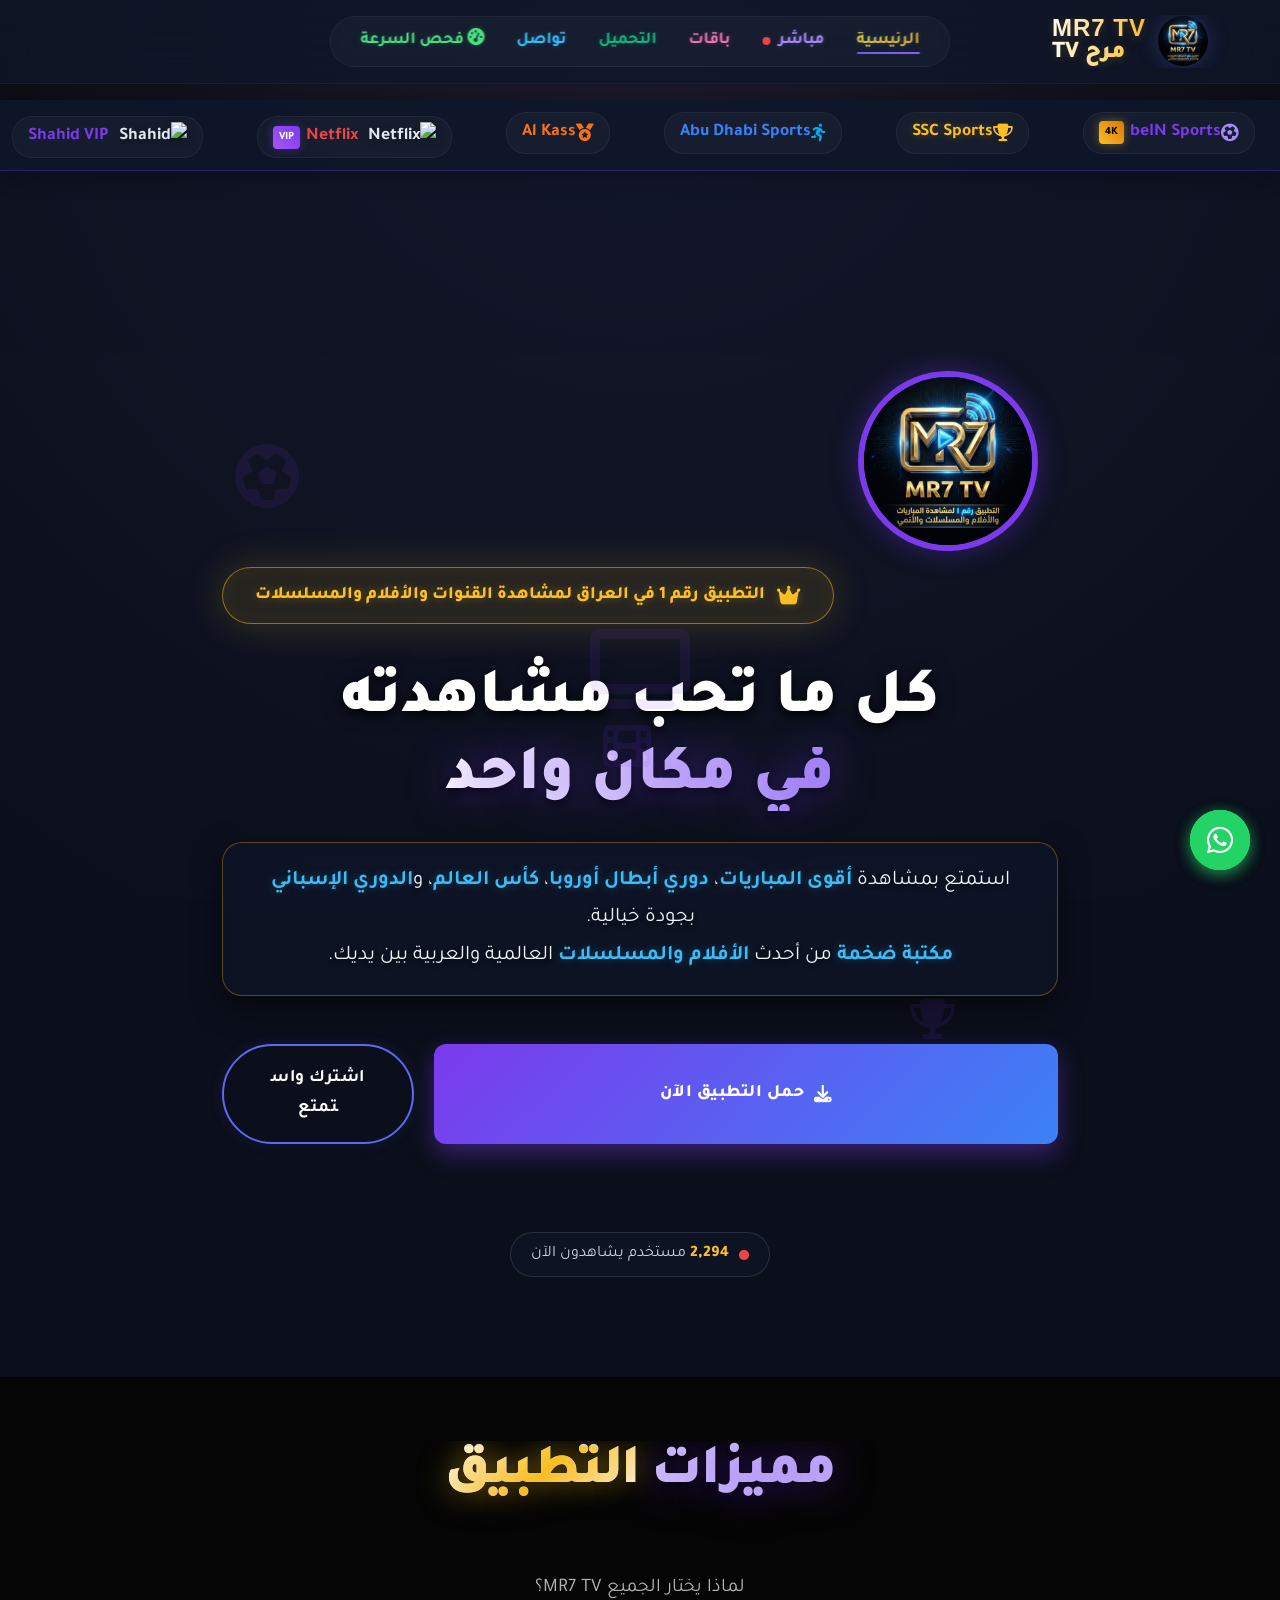
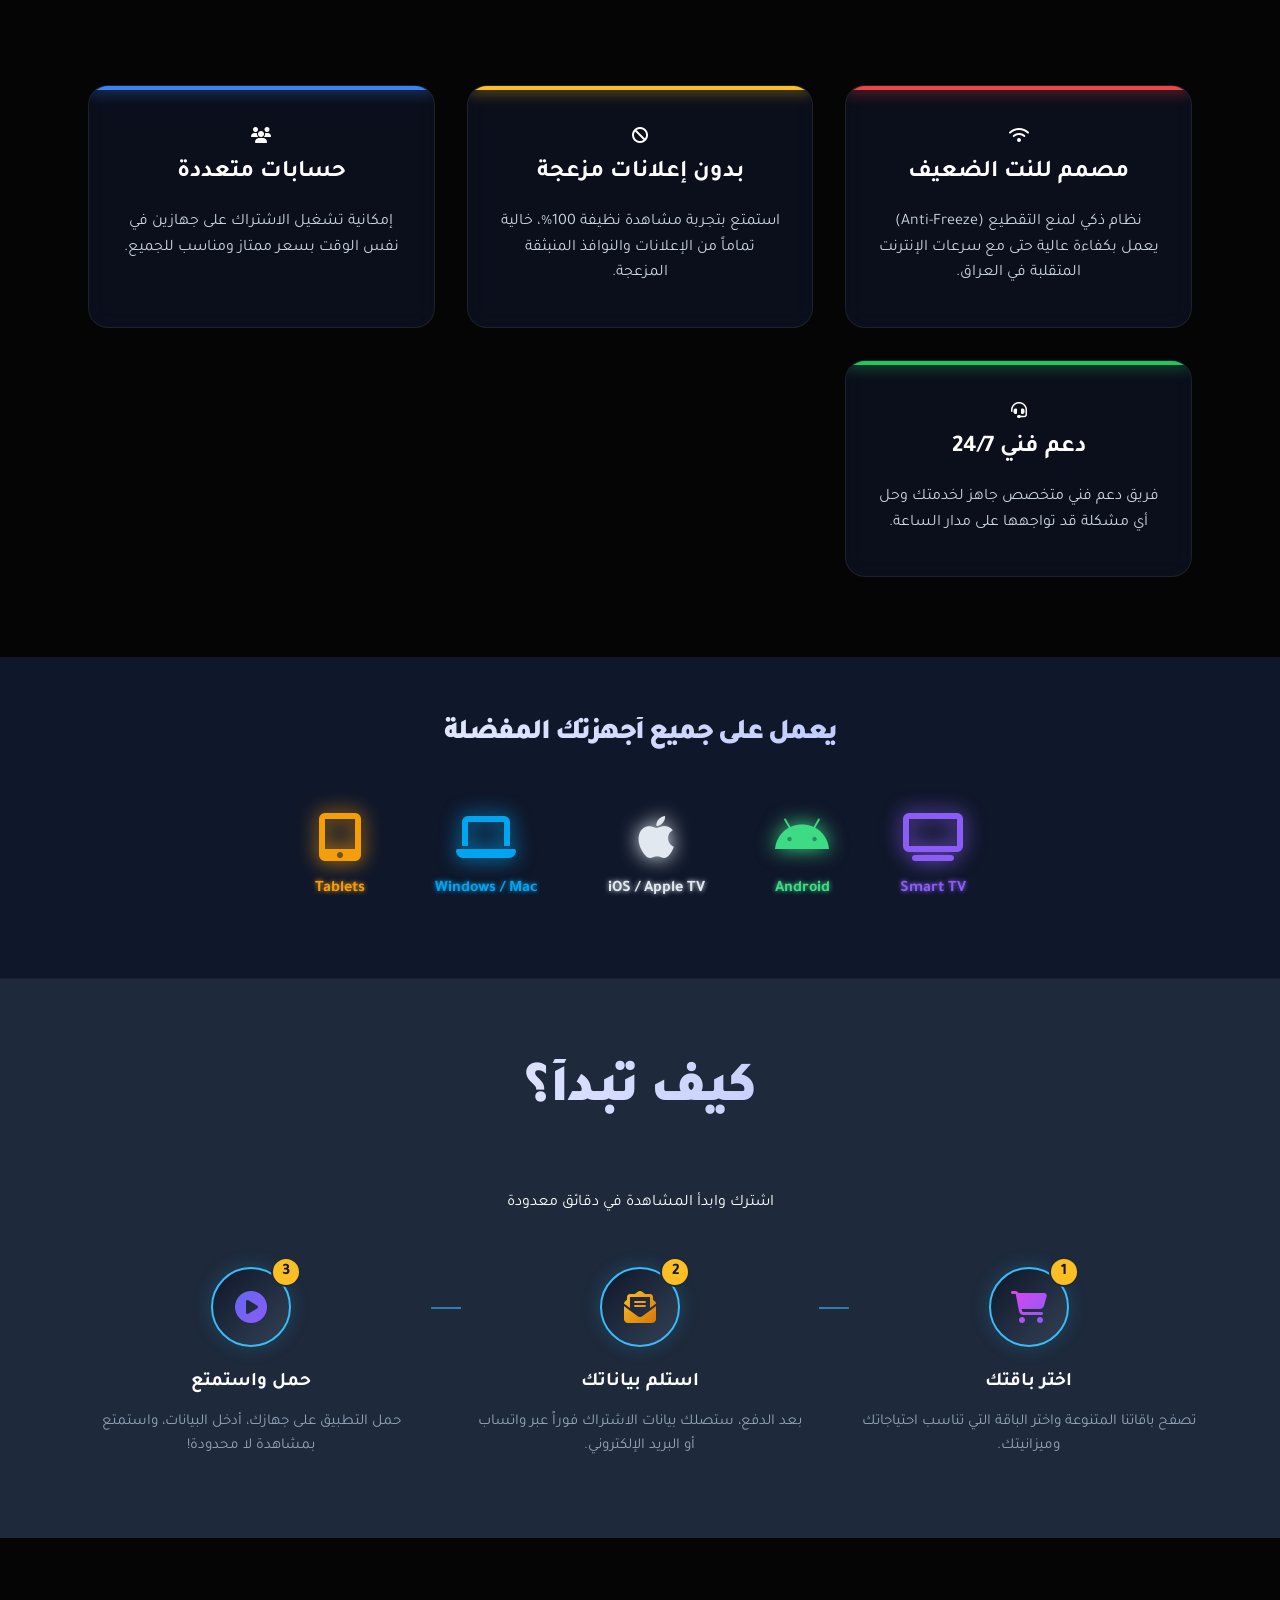
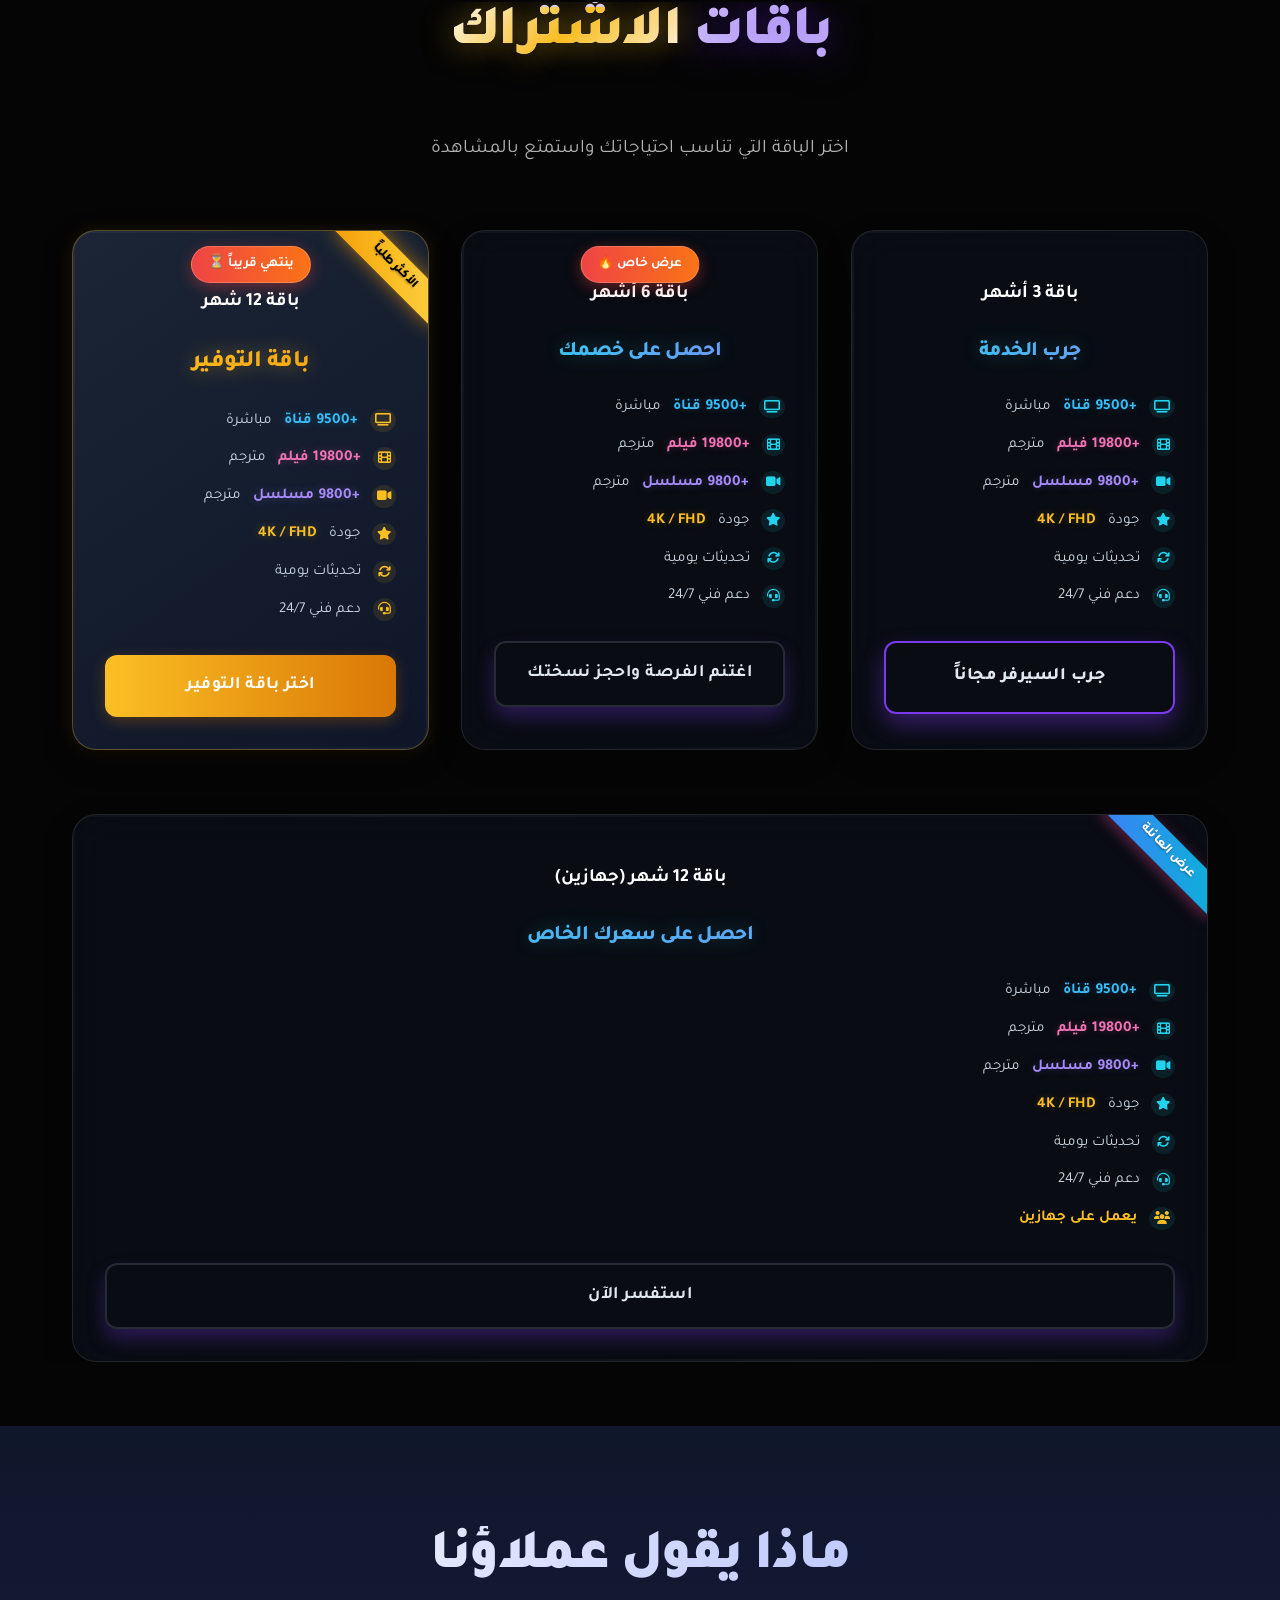
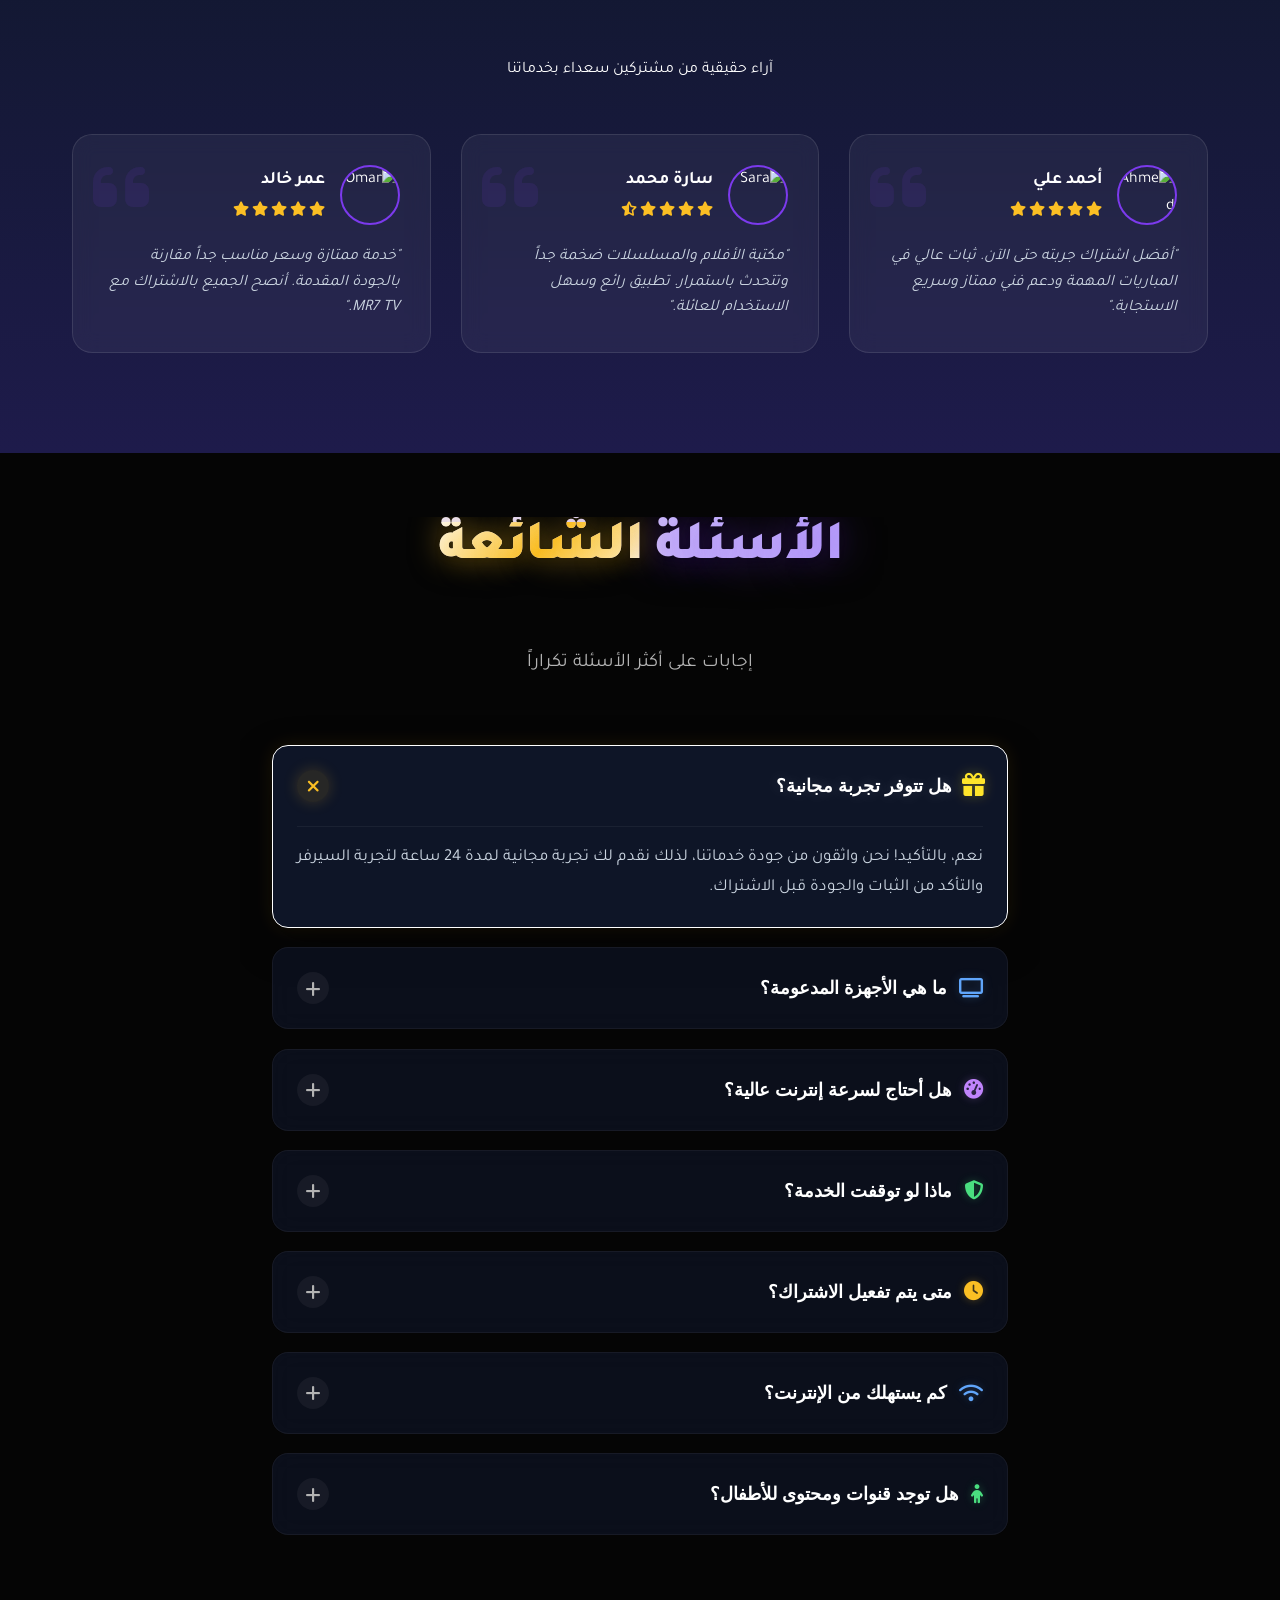
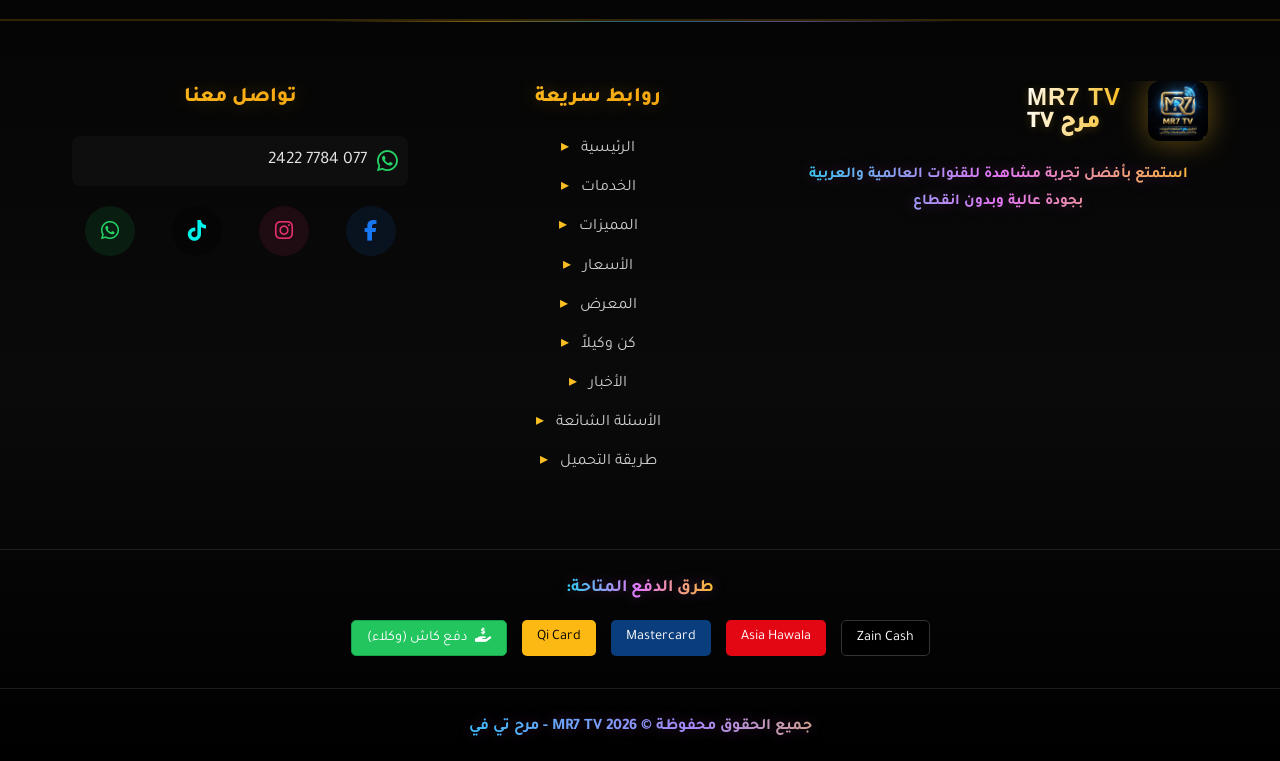
==== commit 33717749: "fix: remove duplicate menu toggle event listener causing freeze" ====
--- a/index.html
+++ b/index.html
@@ -1054,39 +1054,6 @@
                         });
                 }
 
-                // Mobile Menu Toggle
-                const menuToggle = document.querySelector('.menu-toggle');
-                const navLinks = document.querySelector('.nav-links');
-
-                if (menuToggle) {
-                        menuToggle.addEventListener('click', () => {
-                                navLinks.classList.toggle('active');
-                                const icon = menuToggle.querySelector('i');
-                                if (navLinks.classList.contains('active')) {
-                                        icon.classList.remove('fa-bars');
-                                        icon.classList.add('fa-times');
-                                        // منع تمرير الصفحة الرئيسية عند فتح القائمة
-                                        document.body.style.overflow = 'hidden';
-                                } else {
-                                        icon.classList.remove('fa-times');
-                                        icon.classList.add('fa-bars');
-                                        // إعادة تفعيل التمرير عند إغلاق القائمة
-                                        document.body.style.overflow = '';
-                                }
-                        });
-
-                        // إغلاق القائمة عند النقر على أي رابط
-                        const navLinksItems = navLinks.querySelectorAll('a');
-                        navLinksItems.forEach(link => {
-                                link.addEventListener('click', () => {
-                                        navLinks.classList.remove('active');
-                                        const icon = menuToggle.querySelector('i');
-                                        icon.classList.remove('fa-times');
-                                        icon.classList.add('fa-bars');
-                                        document.body.style.overflow = '';
-                                });
-                        });
-                }
         </script>
         <!-- Analytics Tracking -->
         <script src="js/tracking.js"></script>
